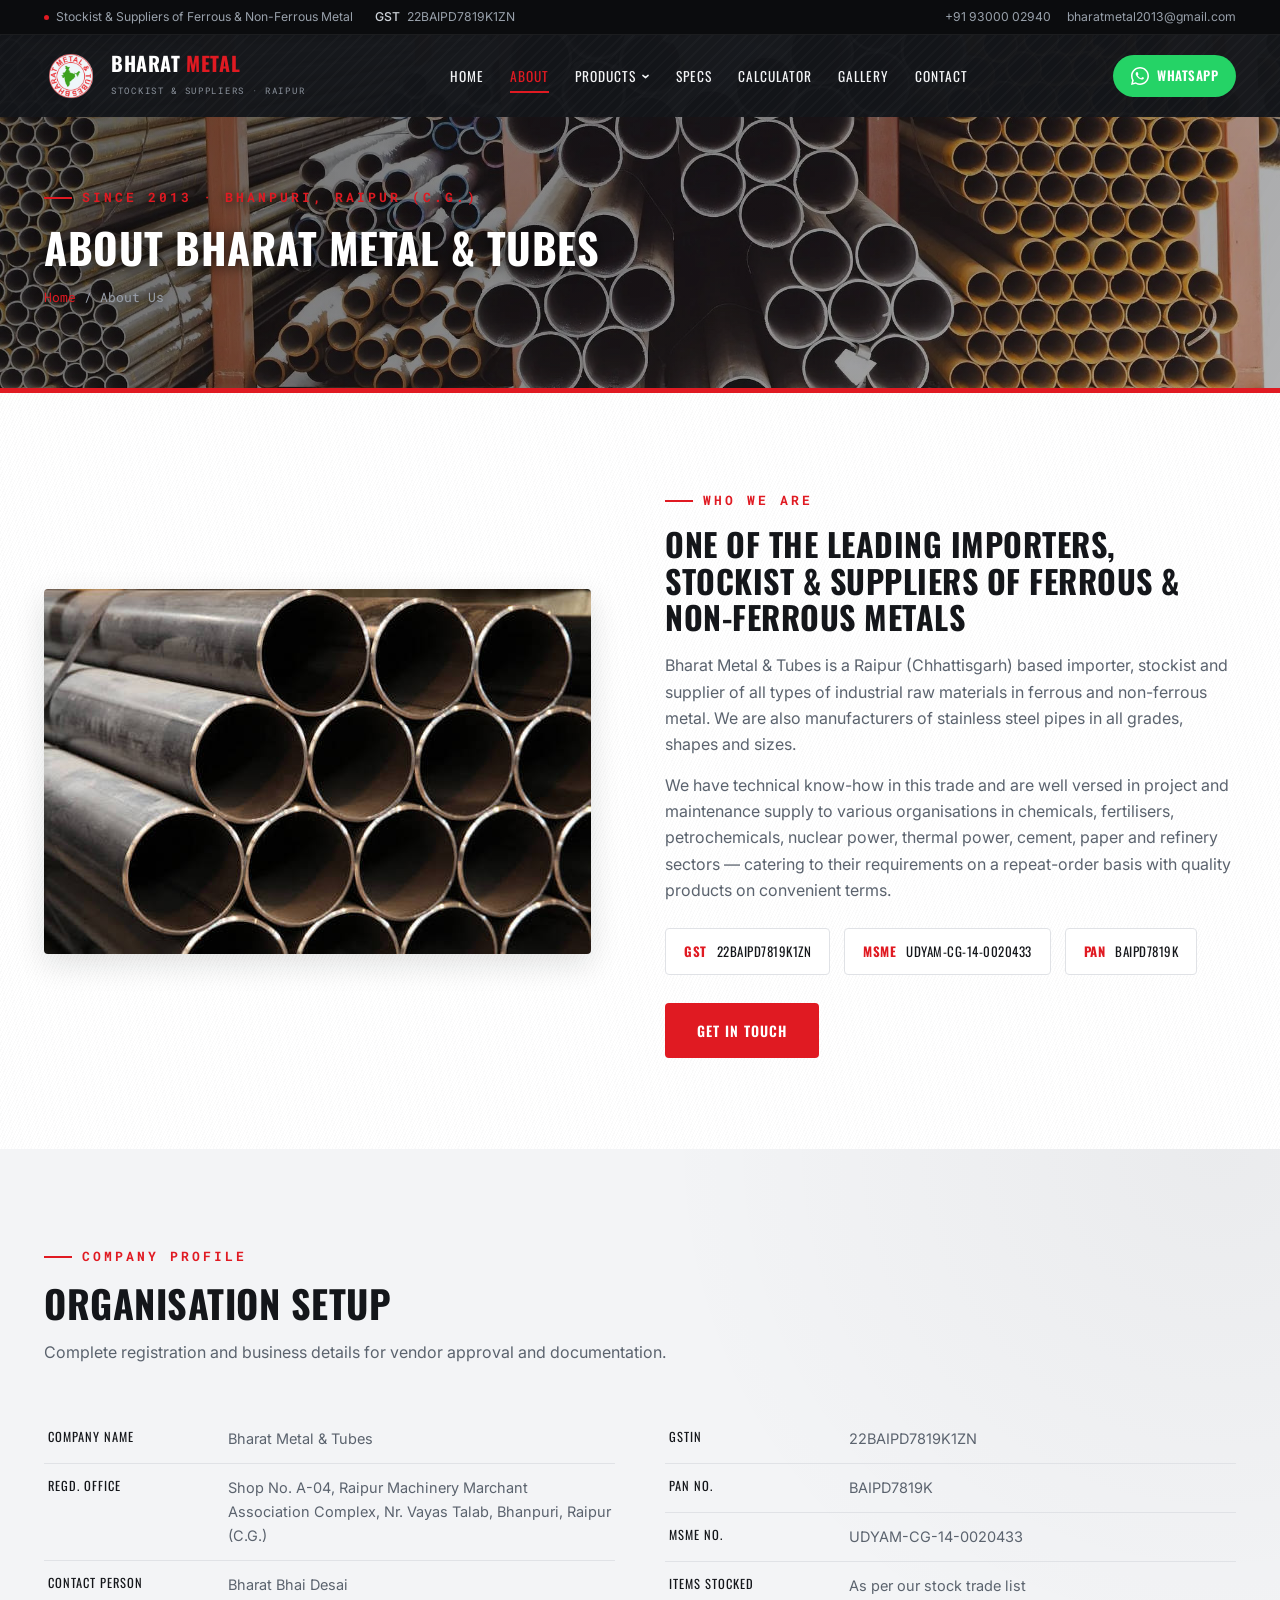
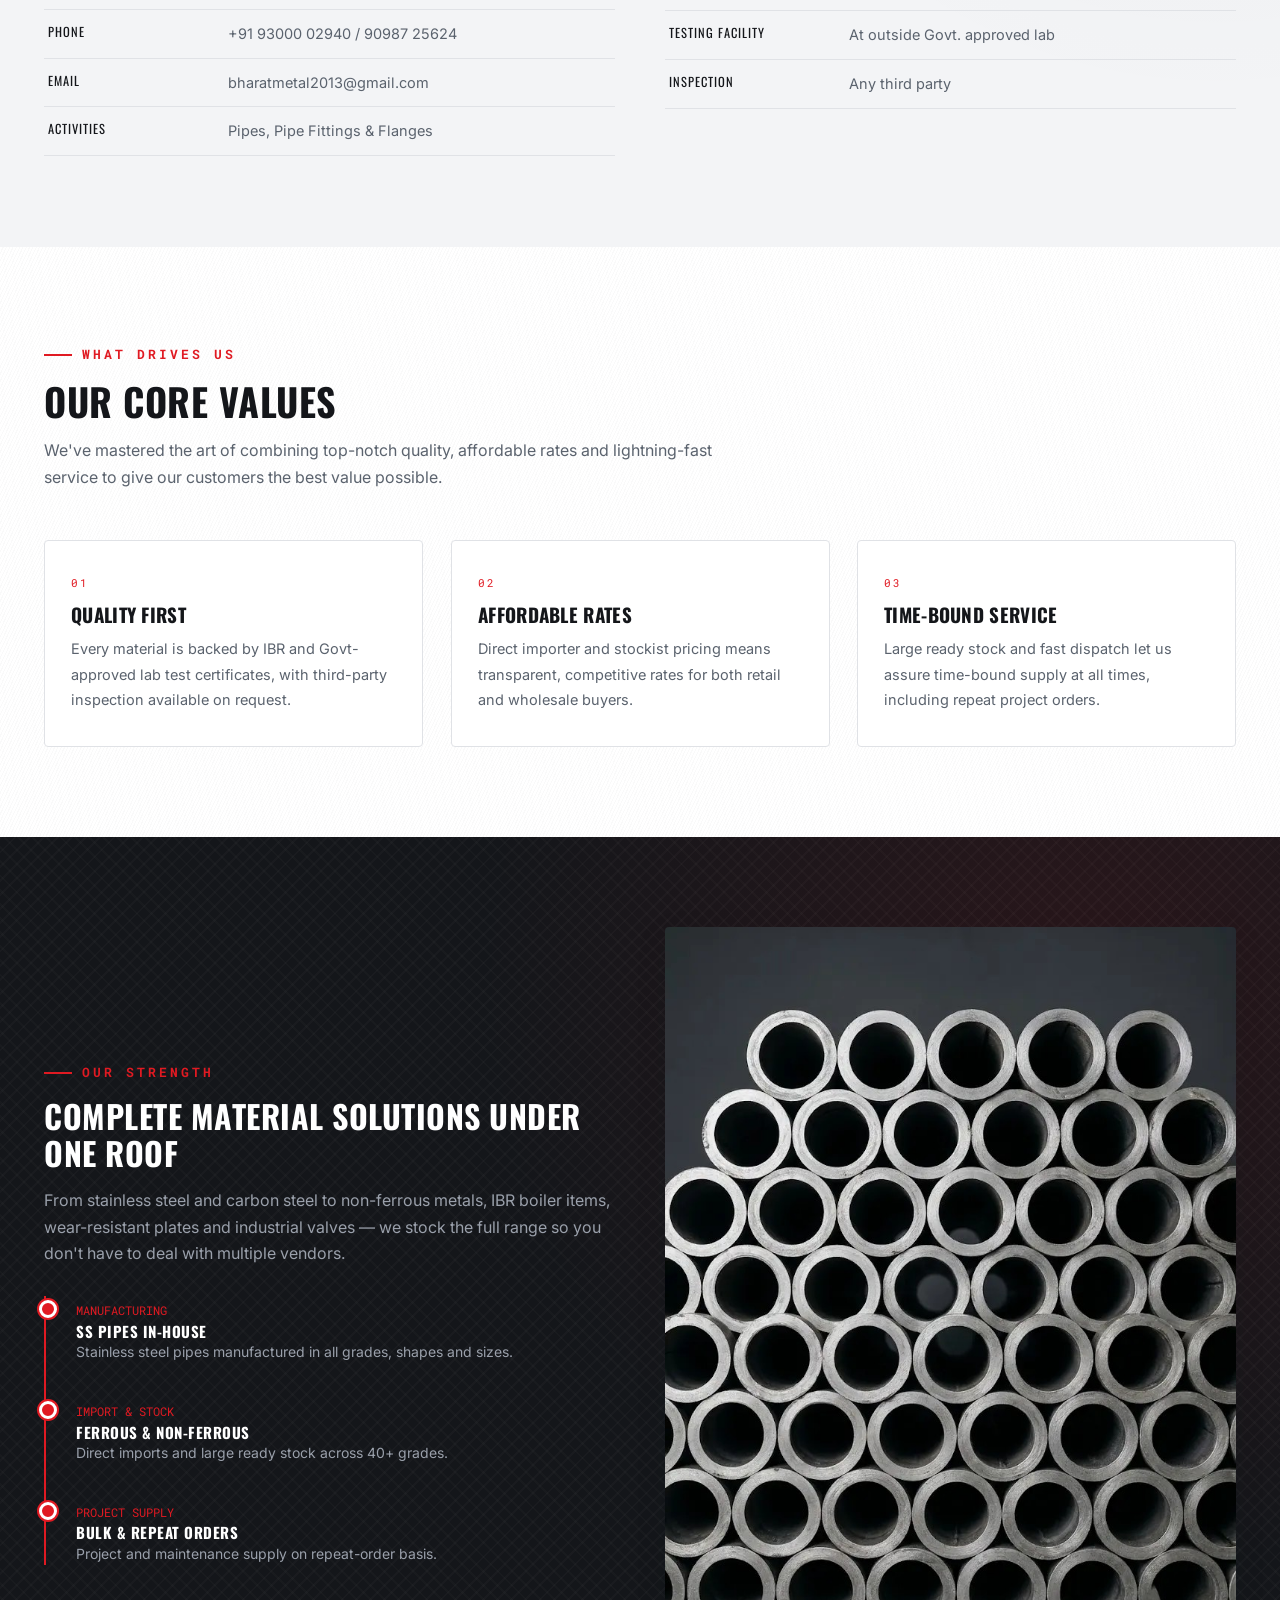
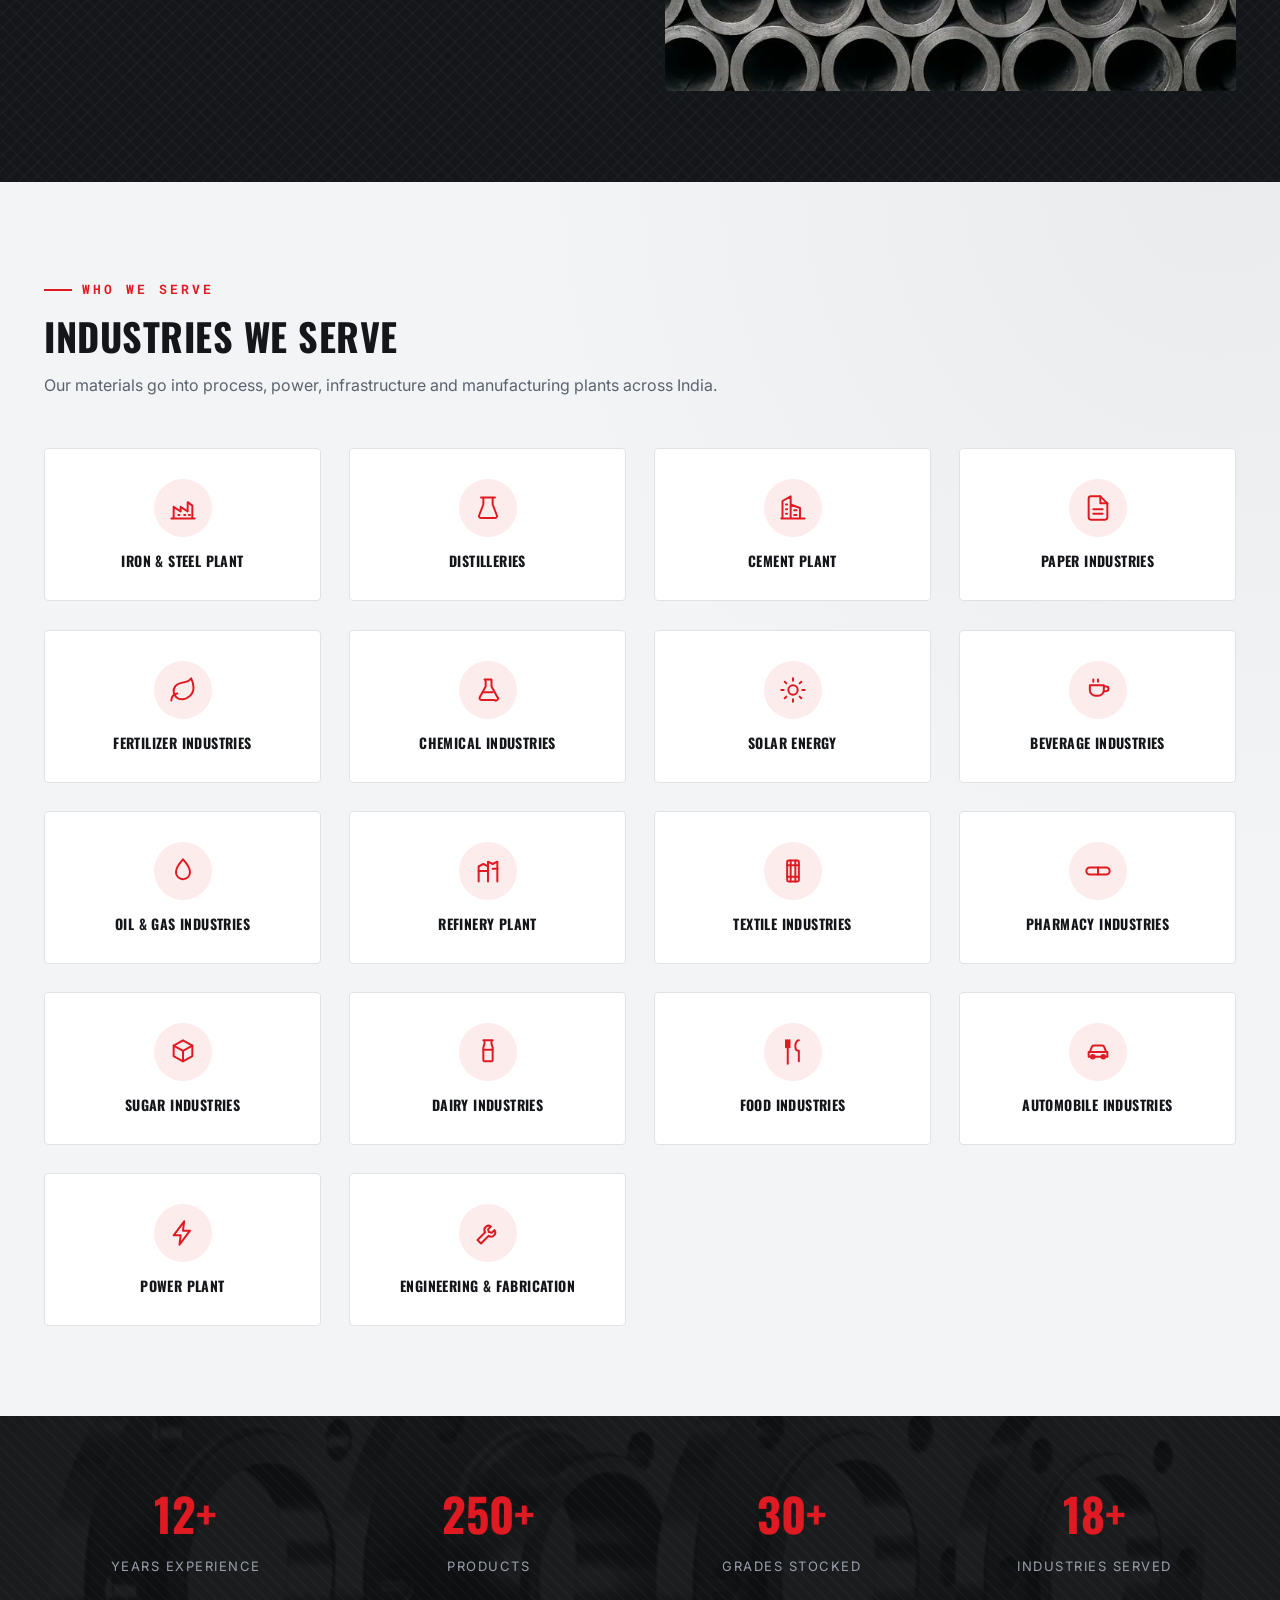
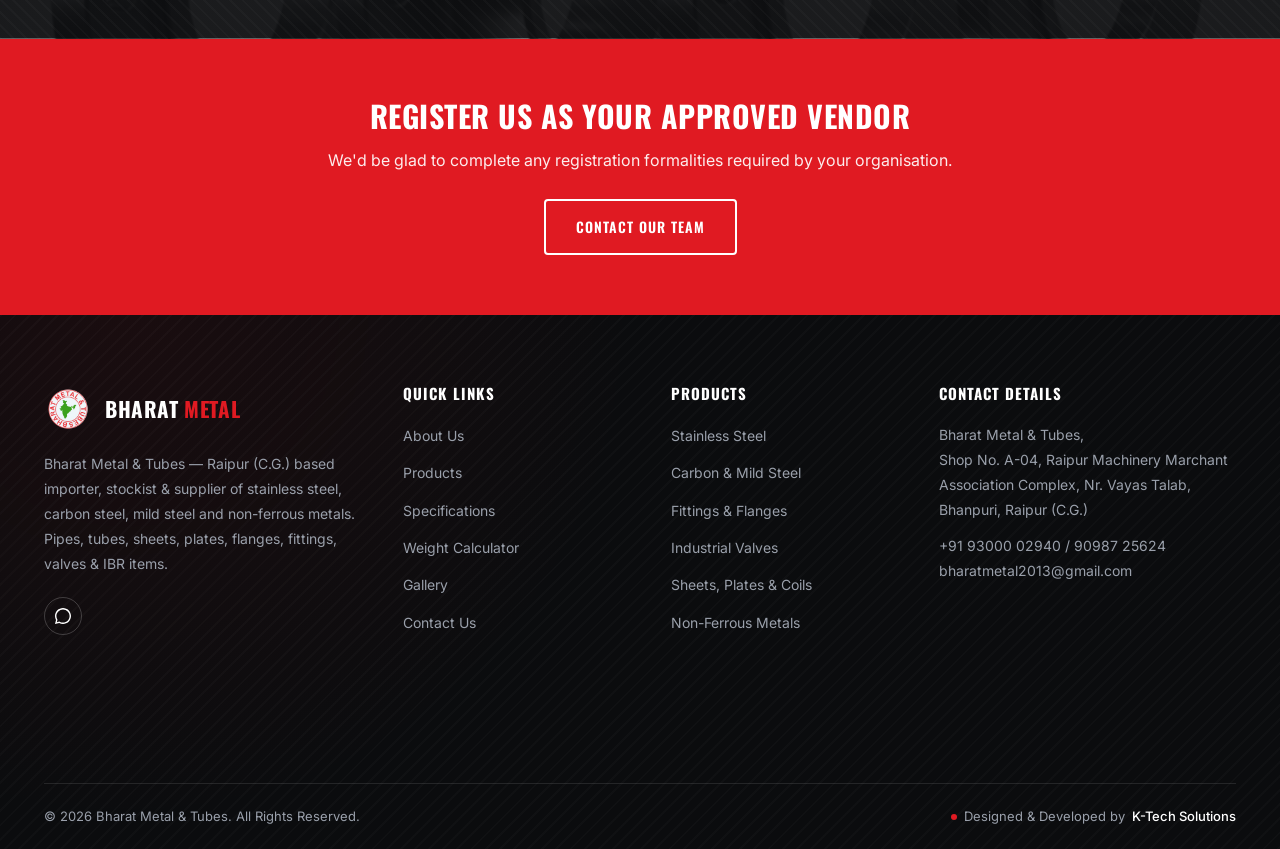
==== about.html @ 4e9e7c5d "Fix favicon so Google Search shows the logo instead of a globe Google only accepts a square favicon " ====
<!DOCTYPE html>
<html lang="en">
<head>
<meta charset="UTF-8">
<meta name="viewport" content="width=device-width, initial-scale=1.0">
<title>About Us | Bharat Metal &amp; Tubes — Raipur (C.G.)</title>
<meta name="description" content="About Bharat Metal & Tubes, Raipur (C.G.) — leading importers, stockist and suppliers of ferrous & non-ferrous metals. Company profile, organisation setup, GST, MSME details and industries we serve.">
<link rel="preconnect" href="https://fonts.googleapis.com">
<link rel="preconnect" href="https://fonts.gstatic.com" crossorigin>
<link href="https://fonts.googleapis.com/css2?family=Archivo:wght@600;700&family=Oswald:wght@400;500;600;700&family=Inter:wght@400;500;600;700&family=Roboto+Mono:wght@400;500;700&display=swap" rel="stylesheet">
<link rel="icon" href="/favicon.ico" sizes="any">
<link rel="icon" type="image/png" sizes="192x192" href="images/favicon-192.png">
<link rel="apple-touch-icon" href="images/apple-touch-icon.png">
<link rel="stylesheet" href="css/style.css?v=30">
</head>
<body>
  <div class="preloader" id="preloader">
    <div class="pl-mark">Bharat Metal</div>
    <div class="pl-tag">Stockist &amp; Suppliers &middot; Ferrous &amp; Non-Ferrous Metal</div>
    <div class="pl-line"><span id="plBar"></span></div>
  </div>
  <script>
  (function(){
    var pl = document.getElementById('preloader'); if(!pl) return;
    var root = document.documentElement;
    root.classList.add('pl-lock');
    var bar = document.getElementById('plBar'), t0 = Date.now(), done = false;
    var reduce = window.matchMedia('(prefers-reduced-motion: reduce)').matches;
    setTimeout(function(){ if(bar) bar.style.width = '55%'; }, 60);
    function finish(){
      if(done) return; done = true;
      if(bar) bar.style.width = '100%';
      setTimeout(function(){
        pl.classList.add('pl-hide');
        root.classList.remove('pl-lock');
        setTimeout(function(){ if(pl.parentNode) pl.parentNode.removeChild(pl); }, reduce ? 0 : 500);
      }, Math.max(0, 900 - (Date.now() - t0)));
    }
    window.addEventListener('load', finish);
    setTimeout(finish, 4000);
  })();
  </script>

  <nav class="navbar">
    <div class="topbar">
      <div class="topbar-inner">
        <div class="topbar-left">
          <span><i class="tb-dot"></i> Stockist &amp; Suppliers of Ferrous &amp; Non-Ferrous Metal</span>
          <span class="tb-hide"><b>GST</b> 22BAIPD7819K1ZN</span>
        </div>
        <div class="topbar-right">
          <a href="tel:+919300002940">+91 93000 02940</a>
          <a href="mailto:bharatmetal2013@gmail.com">bharatmetal2013@gmail.com</a>
        </div>
      </div>
    </div>
    <div class="nav-inner">
      <a href="index.html" class="logo">
        <div class="logo-mark"><img src="images/logo.png" alt="Bharat Metal &amp; Tubes logo"></div>
        <div>
          <span class="logo-text">Bharat <span>Metal</span></span>
          <span class="logo-sub">Stockist &amp; Suppliers &middot; Raipur</span>
        </div>
      </a>
      <div class="nav-links">
        <div class="nav-drawer-head">
          <span class="ndh-t">Menu<small>Bharat Metal &amp; Tubes</small></span>
          <button class="drawer-close" type="button" aria-label="Close menu">&times;</button>
        </div>
        <a href="index.html">Home</a>
        <a href="about.html" class="active">About</a>
        <div class="nav-item-dropdown">
          <a href="products.html">Products <svg class="nav-caret" viewBox="0 0 12 12" fill="none" stroke="currentColor" stroke-width="2" stroke-linecap="round" stroke-linejoin="round"><path d="M2.5 4.5l3.5 3 3.5-3"/></svg></a>
          <div class="nav-dropdown">
            <a href="ss-products.html">Stainless Steel</a>
            <a href="cs-ms-products.html">Carbon &amp; Mild Steel</a>
            <a href="fittings-flanges.html">Fittings &amp; Flanges</a>
            <a href="fittings-flanges.html#ibr">IBR &amp; Boiler Items</a>
            <a href="valves.html">Industrial Valves</a>
            <a href="sheets-plates.html">Sheets, Plates &amp; Coils</a>
            <a href="non-ferrous.html">Non-Ferrous Metals</a>
            <a href="other-products.html">Other Products</a>
          </div>
        </div>
        <a href="specifications.html">Specs</a>
        <a href="weight-calculator.html">Calculator</a>
        <a href="gallery.html">Gallery</a>
        <a href="contact.html">Contact</a>
        <div class="drawer-foot">
          <p>Talk to us</p>
          <a class="dcall" href="tel:+919300002940">Call +91 93000 02940</a>
        </div>
      </div>
      <div class="nav-cta">
        <a href="https://wa.me/919300002940" class="whatsapp-btn" target="_blank" rel="noopener">
          <span class="wa-icon"><svg viewBox="0 0 32 32" fill="currentColor" xmlns="http://www.w3.org/2000/svg"><path d="M16 0C7.16 0 0 7.16 0 16c0 2.82.74 5.46 2.03 7.76L0 32l8.46-2.2A15.9 15.9 0 0 0 16 32c8.84 0 16-7.16 16-16S24.84 0 16 0zm0 29.2c-2.46 0-4.78-.65-6.8-1.78l-.49-.28-5.04 1.3 1.34-4.9-.32-.5A13.18 13.18 0 0 1 2.8 16C2.8 8.71 8.71 2.8 16 2.8S29.2 8.71 29.2 16 23.29 29.2 16 29.2zm7.27-9.85c-.4-.2-2.36-1.16-2.72-1.3-.36-.13-.63-.2-.9.2-.27.4-1.03 1.3-1.27 1.56-.23.27-.46.3-.86.1-2.32-1.16-3.84-2.07-5.37-4.7-.4-.7.4-.65 1.15-2.16.13-.27.06-.5-.07-.7-.13-.2-.83-2-1.13-2.73-.3-.73-.6-.63-.83-.64-.21-.01-.46-.01-.7-.01-.24 0-.63.1-.96.46-.33.36-1.26 1.23-1.26 3 0 1.76 1.29 3.47 1.46 3.71.18.24 2.51 3.83 6.08 5.22 3.57 1.4 3.57.93 4.21.87.64-.06 2.36-.96 2.69-1.9.33-.93.33-1.73.23-1.9-.1-.16-.36-.26-.76-.46z"/></svg></span><span class="wa-text">WhatsApp</span>
        </a>
        <button class="menu-toggle" aria-label="Open menu" aria-expanded="false"><span></span><span></span><span></span></button>
      </div>
    </div>
  </nav>
  <div class="nav-overlay"></div>

  <header class="page-header">
    <div class="container reveal in">
      <span class="eyebrow">Since 2013 &middot; Bhanpuri, Raipur (C.G.)</span>
      <h1>About Bharat Metal &amp; Tubes</h1>
      <div class="breadcrumb"><a href="index.html">Home</a> / About Us</div>
    </div>
  </header>
  <div class="red-divider"></div>

  <section class="section">
    <div class="container">
      <div class="pd-grid" style="align-items:center;">
        <img class="reveal" src="images/shope2.jpg" alt="Bharat Metal & Tubes stockyard, Raipur">
        <div class="reveal">
          <span class="eyebrow">Who We Are</span>
          <h2 style="margin-top:14px;font-size:32px;">One of the Leading Importers, Stockist &amp; Suppliers of Ferrous &amp; Non-Ferrous Metals</h2>
          <p style="margin-top:16px;color:var(--steel);">Bharat Metal &amp; Tubes is a Raipur (Chhattisgarh) based importer, stockist and supplier of all types of industrial raw materials in ferrous and non-ferrous metal. We are also manufacturers of stainless steel pipes in all grades, shapes and sizes.</p>
          <p style="margin-top:14px;color:var(--steel);">We have technical know-how in this trade and are well versed in project and maintenance supply to various organisations in chemicals, fertilisers, petrochemicals, nuclear power, thermal power, cement, paper and refinery sectors — catering to their requirements on a repeat-order basis with quality products on convenient terms.</p>
          <div class="badge-row">
            <span class="trust-badge"><b>GST</b> 22BAIPD7819K1ZN</span>
            <span class="trust-badge"><b>MSME</b> UDYAM-CG-14-0020433</span>
            <span class="trust-badge"><b>PAN</b> BAIPD7819K</span>
          </div>
          <a href="contact.html" class="btn btn-orange" style="margin-top:28px;">Get In Touch</a>
        </div>
      </div>
    </div>
  </section>

  <!-- ORGANISATION SETUP -->
  <section class="section section-fog">
    <div class="container">
      <div class="section-head reveal">
        <span class="eyebrow">Company Profile</span>
        <h2>Organisation Setup</h2>
        <p>Complete registration and business details for vendor approval and documentation.</p>
      </div>
      <div class="pd-grid" style="align-items:start;">
        <div class="reveal">
          <table class="info-table">
            <tr><td>Company Name</td><td>Bharat Metal &amp; Tubes</td></tr>
            <tr><td>Regd. Office</td><td>Shop No. A-04, Raipur Machinery Marchant Association Complex, Nr. Vayas Talab, Bhanpuri, Raipur (C.G.)</td></tr>
            <tr><td>Contact Person</td><td>Bharat Bhai Desai</td></tr>
            <tr><td>Phone</td><td>+91 93000 02940 / 90987 25624</td></tr>
            <tr><td>Email</td><td>bharatmetal2013@gmail.com</td></tr>
            <tr><td>Activities</td><td>Pipes, Pipe Fittings &amp; Flanges</td></tr>
          </table>
        </div>
        <div class="reveal">
          <table class="info-table">
            <tr><td>GSTIN</td><td>22BAIPD7819K1ZN</td></tr>
            <tr><td>PAN No.</td><td>BAIPD7819K</td></tr>
            <tr><td>MSME No.</td><td>UDYAM-CG-14-0020433</td></tr>
            <tr><td>Items Stocked</td><td>As per our stock trade list</td></tr>
            <tr><td>Testing Facility</td><td>At outside Govt. approved lab</td></tr>
            <tr><td>Inspection</td><td>Any third party</td></tr>
          </table>
        </div>
      </div>
    </div>
  </section>

  <!-- VALUES -->
  <section class="section">
    <div class="container">
      <div class="section-head reveal">
        <span class="eyebrow">What Drives Us</span>
        <h2>Our Core Values</h2>
        <p>We've mastered the art of combining top-notch quality, affordable rates and lightning-fast service to give our customers the best value possible.</p>
      </div>
      <div class="grid grid-3">
        <div class="value-card reveal"><div class="vnum">01</div><h3 style="margin:12px 0 10px;">Quality First</h3><p style="color:var(--steel);font-size:14.5px;">Every material is backed by IBR and Govt-approved lab test certificates, with third-party inspection available on request.</p></div>
        <div class="value-card reveal"><div class="vnum">02</div><h3 style="margin:12px 0 10px;">Affordable Rates</h3><p style="color:var(--steel);font-size:14.5px;">Direct importer and stockist pricing means transparent, competitive rates for both retail and wholesale buyers.</p></div>
        <div class="value-card reveal"><div class="vnum">03</div><h3 style="margin:12px 0 10px;">Time-Bound Service</h3><p style="color:var(--steel);font-size:14.5px;">Large ready stock and fast dispatch let us assure time-bound supply at all times, including repeat project orders.</p></div>
      </div>
    </div>
  </section>

  <!-- CAPABILITIES -->
  <section class="section section-dark">
    <div class="container">
      <div class="pd-grid" style="align-items:center;">
        <div class="reveal">
          <span class="eyebrow">Our Strength</span>
          <h2 style="margin-top:14px;font-size:32px;color:var(--white);">Complete Material Solutions Under One Roof</h2>
          <p style="margin-top:16px;color:var(--steel-light);">From stainless steel and carbon steel to non-ferrous metals, IBR boiler items, wear-resistant plates and industrial valves — we stock the full range so you don't have to deal with multiple vendors.</p>
          <div class="timeline" style="margin-top:30px;">
            <div class="t-item"><span>MANUFACTURING</span><h4 style="color:var(--white);">SS Pipes In-House</h4><p style="color:var(--steel-light);font-size:14px;">Stainless steel pipes manufactured in all grades, shapes and sizes.</p></div>
            <div class="t-item"><span>IMPORT &amp; STOCK</span><h4 style="color:var(--white);">Ferrous &amp; Non-Ferrous</h4><p style="color:var(--steel-light);font-size:14px;">Direct imports and large ready stock across 40+ grades.</p></div>
            <div class="t-item"><span>PROJECT SUPPLY</span><h4 style="color:var(--white);">Bulk &amp; Repeat Orders</h4><p style="color:var(--steel-light);font-size:14px;">Project and maintenance supply on repeat-order basis.</p></div>
          </div>
        </div>
        <img class="reveal" src="images/Seamless Pipenew.jpg" alt="Seamless pipe stock">
      </div>
    </div>
  </section>

  <!-- INDUSTRIES -->
  <section class="section section-fog" id="industries">
    <div class="container">
      <div class="section-head reveal">
        <span class="eyebrow">Who We Serve</span>
        <h2>Industries We Serve</h2>
        <p>Our materials go into process, power, infrastructure and manufacturing plants across India.</p>
      </div>
      <div class="grid grid-4">
        <div class="industry-card reveal"><div class="ic"><svg viewBox="0 0 24 24" fill="none" stroke="currentColor" stroke-width="1.7" stroke-linecap="round" stroke-linejoin="round" aria-hidden="true"><path d="M2 21h20M4 21V11l6 4V11l6 4V7l4 3v11"/><path d="M8 18h1M13 18h1M17 18h1"/></svg></div><h4>Iron &amp; Steel Plant</h4></div>
        <div class="industry-card reveal"><div class="ic"><svg viewBox="0 0 24 24" fill="none" stroke="currentColor" stroke-width="1.7" stroke-linecap="round" stroke-linejoin="round" aria-hidden="true"><path d="M6 3h12M8 3v6l-3.5 9A1.6 1.6 0 0 0 6 20.5h12a1.6 1.6 0 0 0 1.5-2.5L16 9V3"/></svg></div><h4>Distilleries</h4></div>
        <div class="industry-card reveal"><div class="ic"><svg viewBox="0 0 24 24" fill="none" stroke="currentColor" stroke-width="1.7" stroke-linecap="round" stroke-linejoin="round" aria-hidden="true"><path d="M3 21V6l7-4v19M10 21V9l8 3v9M2 21h20M6 9h1M6 13h1M6 17h1M13 14h2M13 18h2"/></svg></div><h4>Cement Plant</h4></div>
        <div class="industry-card reveal"><div class="ic"><svg viewBox="0 0 24 24" fill="none" stroke="currentColor" stroke-width="1.7" stroke-linecap="round" stroke-linejoin="round" aria-hidden="true"><path d="M14 2H6a2 2 0 0 0-2 2v16a2 2 0 0 0 2 2h12a2 2 0 0 0 2-2V8z"/><path d="M14 2v6h6"/><path d="M8 13h8M8 17h8"/></svg></div><h4>Paper Industries</h4></div>
        <div class="industry-card reveal"><div class="ic"><svg viewBox="0 0 24 24" fill="none" stroke="currentColor" stroke-width="1.7" stroke-linecap="round" stroke-linejoin="round" aria-hidden="true"><path d="M11 20A7 7 0 0 1 9.8 6.1C15.5 5 17 4.5 19 2c1 2 2 4.2 2 8 0 5.5-4.8 10-10 10z"/><path d="M2 21c0-3 1.9-5.4 5.1-6"/></svg></div><h4>Fertilizer Industries</h4></div>
        <div class="industry-card reveal"><div class="ic"><svg viewBox="0 0 24 24" fill="none" stroke="currentColor" stroke-width="1.7" stroke-linecap="round" stroke-linejoin="round" aria-hidden="true"><path d="M9 3h6M10 3v6l-5 9a1.6 1.6 0 0 0 1.4 2.5h11.2A1.6 1.6 0 0 0 20 18l-5-9V3"/><path d="M8 14h8"/></svg></div><h4>Chemical Industries</h4></div>
        <div class="industry-card reveal"><div class="ic"><svg viewBox="0 0 24 24" fill="none" stroke="currentColor" stroke-width="1.7" stroke-linecap="round" stroke-linejoin="round" aria-hidden="true"><circle cx="12" cy="12" r="4"/><path d="M12 2v2M12 20v2M4.9 4.9l1.4 1.4M17.7 17.7l1.4 1.4M2 12h2M20 12h2M4.9 19.1l1.4-1.4M17.7 6.3l1.4-1.4"/></svg></div><h4>Solar Energy</h4></div>
        <div class="industry-card reveal"><div class="ic"><svg viewBox="0 0 24 24" fill="none" stroke="currentColor" stroke-width="1.7" stroke-linecap="round" stroke-linejoin="round" aria-hidden="true"><path d="M5 8h12v4a5 5 0 0 1-5 5H10a5 5 0 0 1-5-5z"/><path d="M17 9h2a2 2 0 0 1 0 4h-2"/><path d="M8 3v2M12 3v2"/></svg></div><h4>Beverage Industries</h4></div>
        <div class="industry-card reveal"><div class="ic"><svg viewBox="0 0 24 24" fill="none" stroke="currentColor" stroke-width="1.7" stroke-linecap="round" stroke-linejoin="round" aria-hidden="true"><path d="M12 2s6 6.5 6 11a6 6 0 0 1-12 0c0-4.5 6-11 6-11z"/></svg></div><h4>Oil &amp; Gas Industries</h4></div>
        <div class="industry-card reveal"><div class="ic"><svg viewBox="0 0 24 24" fill="none" stroke="currentColor" stroke-width="1.7" stroke-linecap="round" stroke-linejoin="round" aria-hidden="true"><path d="M4 21V8l4-2 4 2M12 21V4l4 2 4-2v17"/><path d="M4 12h8M16 10h4"/></svg></div><h4>Refinery Plant</h4></div>
        <div class="industry-card reveal"><div class="ic"><svg viewBox="0 0 24 24" fill="none" stroke="currentColor" stroke-width="1.7" stroke-linecap="round" stroke-linejoin="round" aria-hidden="true"><rect x="7" y="3" width="10" height="18" rx="1"/><path d="M7 7h10M7 17h10M10 3v18M14 3v18"/></svg></div><h4>Textile Industries</h4></div>
        <div class="industry-card reveal"><div class="ic"><svg viewBox="0 0 24 24" fill="none" stroke="currentColor" stroke-width="1.7" stroke-linecap="round" stroke-linejoin="round" aria-hidden="true"><rect x="2" y="9" width="20" height="6" rx="3"/><path d="M12 9v6"/></svg></div><h4>Pharmacy Industries</h4></div>
        <div class="industry-card reveal"><div class="ic"><svg viewBox="0 0 24 24" fill="none" stroke="currentColor" stroke-width="1.7" stroke-linecap="round" stroke-linejoin="round" aria-hidden="true"><path d="M12 2l8 4.5v9L12 20l-8-4.5v-9z"/><path d="M4 6.5l8 4.5 8-4.5M12 11v9"/></svg></div><h4>Sugar Industries</h4></div>
        <div class="industry-card reveal"><div class="ic"><svg viewBox="0 0 24 24" fill="none" stroke="currentColor" stroke-width="1.7" stroke-linecap="round" stroke-linejoin="round" aria-hidden="true"><path d="M8 2h8M9 2v3l-1 3v11a1 1 0 0 0 1 1h6a1 1 0 0 0 1-1V8l-1-3V2"/><path d="M8 10h8"/></svg></div><h4>Dairy Industries</h4></div>
        <div class="industry-card reveal"><div class="ic"><svg viewBox="0 0 24 24" fill="none" stroke="currentColor" stroke-width="1.7" stroke-linecap="round" stroke-linejoin="round" aria-hidden="true"><path d="M6 2v6M9 2v6M7.5 2v9M7.5 11v11"/><path d="M17 2c-1.7 0-3 2.2-3 5s1.3 4 3 4v9"/></svg></div><h4>Food Industries</h4></div>
        <div class="industry-card reveal"><div class="ic"><svg viewBox="0 0 24 24" fill="none" stroke="currentColor" stroke-width="1.7" stroke-linecap="round" stroke-linejoin="round" aria-hidden="true"><path d="M5 12l1.6-4.2A2 2 0 0 1 8.5 6.5h7a2 2 0 0 1 1.9 1.3L19 12"/><path d="M4 12h16v4H4z"/><circle cx="7.5" cy="16" r="1.5"/><circle cx="16.5" cy="16" r="1.5"/></svg></div><h4>Automobile Industries</h4></div>
        <div class="industry-card reveal"><div class="ic"><svg viewBox="0 0 24 24" fill="none" stroke="currentColor" stroke-width="1.7" stroke-linecap="round" stroke-linejoin="round" aria-hidden="true"><path d="M13 2L4 14h6l-1 8 9-12h-6z"/></svg></div><h4>Power Plant</h4></div>
        <div class="industry-card reveal"><div class="ic"><svg viewBox="0 0 24 24" fill="none" stroke="currentColor" stroke-width="1.7" stroke-linecap="round" stroke-linejoin="round" aria-hidden="true"><path d="M14.5 6.5a3.5 3.5 0 0 0-4.9 4.9L3 18l3 3 6.6-6.6a3.5 3.5 0 0 0 4.9-4.9l-2.3 2.3-2.5-.6-.6-2.5z"/></svg></div><h4>Engineering &amp; Fabrication</h4></div>
      </div>
    </div>
  </section>

  <!-- STATS -->
  <section class="stats-band">
    <div class="container">
      <div class="stats-grid">
        <div class="stat reveal"><b data-count="12" data-suffix="+">0</b><span>Years Experience</span></div>
        <div class="stat reveal"><b data-count="500" data-suffix="+">0</b><span>Products</span></div>
        <div class="stat reveal"><b data-count="40" data-suffix="+">0</b><span>Grades Stocked</span></div>
        <div class="stat reveal"><b data-count="18" data-suffix="+">0</b><span>Industries Served</span></div>
      </div>
    </div>
  </section>

  <section class="cta-banner">
    <div class="container">
      <h2>Register Us As Your Approved Vendor</h2>
      <p>We'd be glad to complete any registration formalities required by your organisation.</p>
      <a href="contact.html" class="btn btn-outline">Contact Our Team</a>
    </div>
  </section>

  <footer class="footer">
    <div class="container">
      <div class="footer-grid">
        <div>
          <a href="index.html" class="logo" style="margin-bottom:18px;display:inline-flex;">
            <div class="logo-mark"><img src="images/logo.png" alt="Bharat Metal &amp; Tubes logo"></div>
            <span class="logo-text">Bharat <span>Metal</span></span>
          </a>
          <p>Bharat Metal &amp; Tubes — Raipur (C.G.) based importer, stockist &amp; supplier of stainless steel, carbon steel, mild steel and non-ferrous metals. Pipes, tubes, sheets, plates, flanges, fittings, valves &amp; IBR items.</p>
          <div class="footer-social">
            <a href="https://wa.me/919300002940" aria-label="WhatsApp"><svg viewBox="0 0 32 32" fill="currentColor" width="16" height="16"><path d="M16 0C7.16 0 0 7.16 0 16c0 2.82.74 5.46 2.03 7.76L0 32l8.46-2.2A15.9 15.9 0 0 0 16 32c8.84 0 16-7.16 16-16S24.84 0 16 0zm0 29.2c-2.46 0-4.78-.65-6.8-1.78l-.49-.28-5.04 1.3 1.34-4.9-.32-.5A13.18 13.18 0 0 1 2.8 16C2.8 8.71 8.71 2.8 16 2.8S29.2 8.71 29.2 16 23.29 29.2 16 29.2z"/></svg></a>
          </div>
        </div>
        <div>
          <h4>Quick Links</h4>
          <ul>
            <li><a href="about.html">About Us</a></li>
            <li><a href="products.html">Products</a></li>
            <li><a href="specifications.html">Specifications</a></li>
            <li><a href="weight-calculator.html">Weight Calculator</a></li>
            <li><a href="gallery.html">Gallery</a></li>
            <li><a href="contact.html">Contact Us</a></li>
          </ul>
        </div>
        <div>
          <h4>Products</h4>
          <ul>
            <li><a href="ss-products.html">Stainless Steel</a></li>
            <li><a href="cs-ms-products.html">Carbon &amp; Mild Steel</a></li>
            <li><a href="fittings-flanges.html">Fittings &amp; Flanges</a></li>
            <li><a href="valves.html">Industrial Valves</a></li>
            <li><a href="sheets-plates.html">Sheets, Plates &amp; Coils</a></li>
            <li><a href="non-ferrous.html">Non-Ferrous Metals</a></li>
          </ul>
        </div>
        <div>
          <h4>Contact Details</h4>
          <p>Bharat Metal &amp; Tubes,<br>Shop No. A-04, Raipur Machinery Marchant Association Complex, Nr. Vayas Talab, Bhanpuri, Raipur (C.G.)</p>
          <p style="margin-top:10px;">+91 93000 02940 / 90987 25624<br>bharatmetal2013@gmail.com</p>
          <iframe class="map-frame" src="https://www.google.com/maps?q=Bhanpuri%2C+Raipur%2C+Chhattisgarh%2C+India&amp;output=embed" height="150" loading="lazy" referrerpolicy="no-referrer-when-downgrade" allowfullscreen title="Bharat Metal &amp; Tubes location, Bhanpuri, Raipur"></iframe>
        </div>
      </div>
      <div class="footer-bottom">
        <span>&copy; 2026 Bharat Metal &amp; Tubes. All Rights Reserved.</span>
        <span class="credit"><i class="kt-spark"></i>Designed &amp; Developed by <a href="karan.html" target="_blank" rel="noopener">K-Tech Solutions</a></span>
      </div>
    </div>
  </footer>
  <div class="send-modal" id="sendModal" role="dialog" aria-modal="true" aria-labelledby="sendTitle">
    <div class="send-box">
      <div class="send-head">
        <button class="send-close" type="button" aria-label="Close">&times;</button>
        <h3 id="sendTitle">Almost done</h3>
        <p>Your enquiry is ready and already written out. Just pick how you'd like to send it.</p>
      </div>
      <div class="send-opts">
        <button class="send-opt" type="button" data-send="whatsapp">
          <span class="so-ic so-wa"><svg viewBox="0 0 32 32" fill="currentColor"><path d="M16 0C7.16 0 0 7.16 0 16c0 2.82.74 5.46 2.03 7.76L0 32l8.46-2.2A15.9 15.9 0 0 0 16 32c8.84 0 16-7.16 16-16S24.84 0 16 0zm0 29.2c-2.46 0-4.78-.65-6.8-1.78l-.49-.28-5.04 1.3 1.34-4.9-.32-.5A13.18 13.18 0 0 1 2.8 16C2.8 8.71 8.71 2.8 16 2.8S29.2 8.71 29.2 16 23.29 29.2 16 29.2z"/></svg></span>
          <span class="so-tx"><b>Send on WhatsApp</b><small>Fastest reply &middot; opens ready to send</small></span>
        </button>
        <button class="send-opt" type="button" data-send="gmail">
          <span class="so-ic so-mail"><svg viewBox="0 0 24 24" fill="none" stroke="currentColor" stroke-width="2" stroke-linecap="round" stroke-linejoin="round"><path d="M4 4h16c1.1 0 2 .9 2 2v12c0 1.1-.9 2-2 2H4c-1.1 0-2-.9-2-2V6c0-1.1.9-2 2-2z"/><polyline points="22,6 12,13 2,6"/></svg></span>
          <span class="so-tx"><b>Send via Gmail</b><small>Opens in your browser &middot; no mail app needed</small></span>
        </button>
        <button class="send-opt" type="button" data-send="email">
          <span class="so-ic so-app"><svg viewBox="0 0 24 24" fill="none" stroke="currentColor" stroke-width="2" stroke-linecap="round" stroke-linejoin="round"><rect x="2" y="4" width="20" height="16" rx="2"/><path d="M2 8l10 6 10-6"/></svg></span>
          <span class="so-tx"><b>Open in my email app</b><small>Outlook, Mail or your default app</small></span>
        </button>
        <button class="send-opt" type="button" data-send="copy">
          <span class="so-ic so-copy"><svg viewBox="0 0 24 24" fill="none" stroke="currentColor" stroke-width="2" stroke-linecap="round" stroke-linejoin="round"><rect x="9" y="9" width="13" height="13" rx="2"/><path d="M5 15H4a2 2 0 0 1-2-2V4a2 2 0 0 1 2-2h9a2 2 0 0 1 2 2v1"/></svg></span>
          <span class="so-tx"><b>Copy the details</b><small>Paste it wherever you like</small></span>
        </button>
      </div>
      <p class="send-note">Nothing is sent automatically &mdash; you always press send yourself.<br>We usually reply within a few working hours.</p>
    </div>
  </div>
  <script src="js/script.js?v=11"></script>
</body>
</html>
---- css/style.css ----
/* ===========================================================
   BHARAT METAL & TUBES — Industrial Metal Supplier Website
   Palette: Brand Red #E01A22 | Charcoal #14161A | Steel Grey | Fog | White
   Display: Oswald | Body: Inter | Data: Roboto Mono
   NOTE: internal var names --navy/--orange kept for structure;
         their VALUES are charcoal + brand-red for this theme.
=========================================================== */

:root{
  --navy:#14161A;        /* charcoal (dark surfaces / headings) */
  --navy-deep:#0B0C0E;   /* near-black */
  --steel:#5B636E;       /* body grey */
  --steel-light:#9AA0AB;
  --fog:#F3F4F6;
  --fog-dark:#E0E2E6;
  --white:#FFFFFF;
  --orange:#E01A22;      /* BRAND RED (primary accent) */
  --orange-dark:#B3141B;
  --text:#171A1F;
  --radius:4px;
  --shadow:0 10px 30px rgba(20,22,26,0.12);
  --shadow-lg:0 20px 50px rgba(20,22,26,0.22);
  --container:1240px;
}

*{margin:0;padding:0;box-sizing:border-box;}
html{scroll-behavior:smooth;overflow-x:hidden;}
[id]{scroll-margin-top:130px;}
body{
  font-family:'Inter',sans-serif;
  color:var(--text);
  background:var(--white);
  line-height:1.65;
  overflow-x:hidden;
}
img{max-width:100%;display:block;}
a{text-decoration:none;color:inherit;}
ul{list-style:none;}
.container{max-width:var(--container);margin:0 auto;padding:0 24px;}

/* ============ PRELOADER — Polished Metal Wordmark ============ */
.preloader{
  position:fixed;inset:0;z-index:4000;background:#0f1417;
  display:flex;flex-direction:column;align-items:center;justify-content:center;
  opacity:1;transition:opacity .5s ease;
}
.preloader.pl-hide{opacity:0;}
html.pl-lock,html.pl-lock body{overflow:hidden;}

.pl-mark{
  font-family:'Archivo','Oswald',sans-serif;font-weight:700;
  font-size:clamp(26px,6.2vw,58px);letter-spacing:0.16em;text-transform:uppercase;
  color:#39434b;white-space:nowrap;line-height:1;
  background-image:linear-gradient(100deg,
     #39434b 0%,#39434b 38%,#ffffff 50%,#eaf0f4 55%,#39434b 66%,#39434b 100%);
  background-size:250% 100%;background-position:100% 0;
  -webkit-background-clip:text;background-clip:text;
  -webkit-text-fill-color:transparent;
  animation:pl-shimmer 2.2s linear infinite;
}
@keyframes pl-shimmer{from{background-position:100% 0;}to{background-position:-150% 0;}}

.pl-tag{
  margin-top:18px;font-family:'Inter',sans-serif;font-size:11px;font-weight:500;
  letter-spacing:0.3em;text-transform:uppercase;color:#5d6a73;text-align:center;padding:0 20px;
}
.pl-line{position:absolute;left:0;bottom:0;width:100%;height:2px;background:rgba(255,255,255,0.07);}
.pl-line span{display:block;height:100%;width:0;background:#e2231a;transition:width .45s ease;}

@media (prefers-reduced-motion: reduce){
  .pl-mark{animation:none;background-image:none;-webkit-text-fill-color:#8b959d;color:#8b959d;}
  .preloader{transition:none;}
}

/* ============ METALLIC 3D LOGO TEXT ============ */
.metal-text{
  background:linear-gradient(115deg,#7d8995 0%,#ffffff 22%,#c9d2da 40%,#5e6975 55%,#ffffff 75%,#7d8995 100%);
  background-size:220% auto;-webkit-background-clip:text;background-clip:text;color:transparent;
  text-shadow:0 1px 0 rgba(255,255,255,.35),0 2px 3px rgba(0,0,0,.55);
  animation:metal-shine 5s linear infinite;font-weight:600;
}
@keyframes metal-shine{0%{background-position:0% center;}100%{background-position:220% center;}}

.reveal{transition-delay:var(--stagger-delay,0ms);}

h1,h2,h3,h4{font-family:'Oswald',sans-serif;text-transform:uppercase;letter-spacing:0.5px;color:var(--navy);line-height:1.15;}
.eyebrow{
  font-family:'Roboto Mono',monospace;font-size:13px;letter-spacing:3px;text-transform:uppercase;
  color:var(--orange);font-weight:700;display:inline-flex;align-items:center;gap:10px;
}
.eyebrow::before{content:"";width:28px;height:2px;background:var(--orange);display:inline-block;}

.section{padding:90px 0;}
.section-tight{padding:60px 0;}
.section-dark{background:var(--navy);color:var(--fog);}
.section-dark h2,.section-dark h3{color:var(--white);}
.section-fog{background:var(--fog);}

.section-head{max-width:680px;margin-bottom:50px;}
.section-head h2{font-size:38px;margin-top:14px;}
.section-head p{color:var(--steel);margin-top:14px;font-size:16px;}
.section-dark .section-head p{color:var(--steel-light);}
.center{text-align:center;margin-left:auto;margin-right:auto;}

/* divider - rolled steel stripe */
.steel-divider{height:14px;width:100%;background:repeating-linear-gradient(135deg,var(--steel) 0 6px,var(--navy-deep) 6px 12px);opacity:0.9;}
.red-divider{height:5px;width:100%;background:var(--orange);}

/* ============ BUTTONS ============ */
.btn{
  display:inline-flex;align-items:center;gap:10px;font-family:'Oswald',sans-serif;
  text-transform:uppercase;letter-spacing:1px;font-size:14px;font-weight:600;
  padding:14px 30px;border-radius:var(--radius);border:2px solid transparent;cursor:pointer;transition:all .25s ease;
}
.btn-orange{background:var(--orange);color:var(--white);}
.btn-orange:hover{background:var(--orange-dark);transform:translateY(-2px);box-shadow:var(--shadow);}
.btn-outline{border-color:var(--white);color:var(--white);}
.btn-outline:hover{background:var(--white);color:var(--navy);transform:translateY(-2px);}
.btn-navy{background:var(--navy);color:var(--white);}
.btn-navy:hover{background:var(--navy-deep);transform:translateY(-2px);}
.btn-block{width:100%;justify-content:center;}

/* ============ PREMIUM TEXTURES ============ */
body{background-image:repeating-linear-gradient(115deg,rgba(20,22,26,0.022) 0px,rgba(20,22,26,0.022) 1px,transparent 1px,transparent 3px);}
.section-dark{
  position:relative;background-color:var(--navy);
  background-image:
    radial-gradient(circle at 85% 15%,rgba(224,26,34,0.10),transparent 45%),
    repeating-linear-gradient(135deg,rgba(255,255,255,0.025) 0 2px,transparent 2px 10px),
    repeating-linear-gradient(45deg,rgba(255,255,255,0.018) 0 2px,transparent 2px 10px);
}
.stats-band{position:relative;}
.stats-band::before{content:"";position:absolute;inset:0;background-image:repeating-linear-gradient(45deg,rgba(255,255,255,0.025) 0 2px,transparent 2px 9px);pointer-events:none;}

/* --- ambient glow / cursor spotlight (Industries section) ---
   mobile: always-on slow drift via background-position keyframes.
   desktop: JS pauses the drift and drives the position from the cursor. */
.glow-section{position:relative;overflow:hidden;isolation:isolate;}
.glow-section::before{
  content:"";position:absolute;inset:-20%;z-index:0;pointer-events:none;
  background:radial-gradient(circle 420px at center,rgba(224,26,34,0.28),transparent 70%);
  background-repeat:no-repeat;
  animation:glowDrift 12s ease-in-out infinite;
}
@keyframes glowDrift{
  0%,100%{background-position:15% 20%;}
  50%{background-position:85% 65%;}
}
.glow-section.glow-manual::before{
  animation-play-state:paused;
  background-position:var(--gx,50%) var(--gy,50%);
}
.glow-section > .container{position:relative;z-index:1;}
.card{position:relative;}
.card::after{content:"";position:absolute;top:0;right:0;width:26px;height:26px;background:linear-gradient(135deg,transparent 50%,rgba(224,26,34,0.18) 50%);opacity:0;transition:opacity .3s ease;}
.card:hover::after{opacity:1;}
.section-fog{background-color:var(--fog);background-image:radial-gradient(circle at 95% 0%,rgba(20,22,26,0.04),transparent 40%);}

/* ============ NAVBAR ============ */
.navbar{
  position:fixed;top:0;left:0;right:0;z-index:1000;
  background-color:rgba(20,22,26,0.97);
  background-image:repeating-linear-gradient(135deg,rgba(255,255,255,0.02) 0 2px,transparent 2px 8px);
  transition:padding .25s ease,background-color .3s ease,backdrop-filter .3s ease;
}
.navbar.scrolled{
  background-color:rgba(20,22,26,0.55);
  backdrop-filter:blur(16px);-webkit-backdrop-filter:blur(16px);
}
.nav-inner{display:flex;align-items:center;justify-content:space-between;padding:14px 24px;max-width:var(--container);margin:0 auto;}
.logo{display:flex;align-items:center;gap:13px;}
.logo-mark{
  width:52px;height:52px;border-radius:50%;flex:none;
  display:flex;align-items:center;justify-content:center;
  background:var(--white);border:2.5px solid var(--orange);
  box-shadow:0 4px 14px rgba(0,0,0,0.35);
}
.logo-mark svg{width:30px;height:30px;color:var(--orange);}
.logo-text{font-family:'Oswald',sans-serif;font-weight:700;color:var(--white);font-size:21px;letter-spacing:0.5px;text-transform:uppercase;line-height:1;}
.logo-text span{color:var(--orange);}
.logo-sub{display:block;font-family:'Roboto Mono',monospace;font-size:9.5px;letter-spacing:1.5px;color:var(--steel-light);text-transform:uppercase;margin-top:4px;}
.footer .logo-mark{width:46px;height:46px;}
.footer .logo-mark svg{width:26px;height:26px;}

.nav-links{display:flex;align-items:center;gap:26px;}
.nav-links a{font-family:'Oswald',sans-serif;font-size:13.5px;letter-spacing:1px;text-transform:uppercase;color:var(--fog);position:relative;padding:6px 0;}
.nav-links a::after{content:"";position:absolute;bottom:0;left:0;width:0;height:2px;background:var(--orange);transition:width .25s ease;}
.nav-links a:hover::after,.nav-links a.active::after{width:100%;}
.nav-links a.active{color:var(--orange);}

/* --- Products hover dropdown (desktop/mouse only) --- */
.nav-item-dropdown{position:relative;}
.nav-item-dropdown > a{display:inline-flex;align-items:center;gap:5px;}
.nav-caret{width:9px;height:9px;flex:none;transition:transform .25s ease;}
.nav-dropdown{
  position:absolute;top:100%;left:50%;z-index:1001;
  transform:translateX(-50%) translateY(8px);
  min-width:230px;padding:8px;margin-top:14px;
  background:rgba(20,22,26,0.97);backdrop-filter:blur(16px);-webkit-backdrop-filter:blur(16px);
  border:1px solid rgba(255,255,255,0.1);border-radius:10px;
  box-shadow:0 24px 50px rgba(0,0,0,0.45);
  opacity:0;visibility:hidden;pointer-events:none;
  transition:opacity .2s ease,transform .2s ease,visibility .2s;
}
.nav-dropdown a{
  display:block;padding:10px 14px;border-radius:6px;
  font-family:'Oswald',sans-serif;font-size:12.5px;letter-spacing:.6px;
  text-transform:none;color:var(--fog);white-space:nowrap;
}
.nav-dropdown a::after{display:none;}
.nav-dropdown a:hover{background:rgba(224,26,34,0.16);color:var(--orange);}
@media (hover:hover) and (pointer:fine){
  .nav-item-dropdown:hover .nav-dropdown{
    opacity:1;visibility:visible;pointer-events:auto;transform:translateX(-50%) translateY(0);
  }
  .nav-item-dropdown:hover .nav-caret{transform:rotate(180deg);}
}

.nav-cta{display:flex;align-items:center;gap:14px;}
.whatsapp-btn{display:flex;align-items:center;gap:8px;background:#25D366;color:var(--white);padding:10px 18px;border-radius:30px;font-family:'Oswald',sans-serif;font-size:13px;letter-spacing:0.5px;text-transform:uppercase;font-weight:600;}
.whatsapp-btn:hover{background:#1ebc59;}
.wa-icon{display:flex;width:18px;height:18px;flex:none;}
.wa-icon svg{width:100%;height:100%;display:block;}

.menu-toggle{display:none;flex-direction:column;gap:5px;cursor:pointer;background:none;border:none;padding:10px;margin:-10px;}
.menu-toggle span{width:26px;height:2px;background:var(--white);display:block;transition:transform .25s ease,opacity .25s ease;}
.menu-toggle.active span:nth-child(1){transform:translateY(7px) rotate(45deg);}
.menu-toggle.active span:nth-child(2){opacity:0;}
.menu-toggle.active span:nth-child(3){transform:translateY(-7px) rotate(-45deg);}

.nav-overlay{position:fixed;inset:0;z-index:999;background:rgba(11,12,14,0.55);opacity:0;visibility:hidden;transition:opacity .3s ease,visibility .3s ease;}
.nav-overlay.show{opacity:1;visibility:visible;}
body.nav-lock{overflow:hidden;}

/* ============ HERO / PAGE HEADER ============ */
.hero{
  position:relative;min-height:92vh;min-height:92dvh;display:flex;align-items:center;
  padding-top:110px;
  background-color:var(--navy);
  background-image:
    radial-gradient(circle at 85% 15%,rgba(224,26,34,0.10),transparent 45%),
    repeating-linear-gradient(135deg,rgba(255,255,255,0.025) 0 2px,transparent 2px 10px),
    repeating-linear-gradient(45deg,rgba(255,255,255,0.018) 0 2px,transparent 2px 10px);
}
.hero-grid{display:grid;grid-template-columns:1.05fr 0.95fr;gap:56px;align-items:center;}
.hero-visual{
  position:relative;border-radius:16px;overflow:hidden;aspect-ratio:4/5;
  box-shadow:0 30px 70px rgba(0,0,0,0.45);border:1px solid rgba(255,255,255,0.08);
}
.hero-slides{position:absolute;inset:-12%;z-index:0;}
.hero-slide{
  position:absolute;inset:0;
  background-size:cover;background-position:center;background-repeat:no-repeat;
  opacity:0;will-change:opacity;
  animation:heroKenBurns 6s infinite;
}
.hero-slide:nth-child(1){animation-delay:0s;}
.hero-slide:nth-child(2){animation-delay:1.5s;}
.hero-slide:nth-child(3){animation-delay:3s;}
.hero-slide:nth-child(4){animation-delay:4.5s;}
@keyframes heroKenBurns{
  0%  {opacity:0;}
  6%  {opacity:1;}
  25% {opacity:1;}
  31% {opacity:0;}
  100%{opacity:0;}
}
.hero-visual::after{
  content:"";position:absolute;inset:0;z-index:1;pointer-events:none;
  background:linear-gradient(180deg,rgba(0,0,0,0) 55%,rgba(0,0,0,0.35) 100%);
}
.hero-content{position:relative;z-index:2;max-width:640px;}
.hero-content .eyebrow{color:var(--orange);margin-bottom:18px;}
.hero h1{color:var(--white);font-size:50px;line-height:1.12;margin-bottom:22px;}
.hero h1 span{color:var(--orange);}
.hero p{color:var(--fog);font-size:17px;max-width:560px;margin-bottom:34px;}
.hero-btns{display:flex;gap:16px;flex-wrap:wrap;}

/* floating glass stats bar — bridges the hero/about seam */
.floating-stats{position:relative;z-index:5;margin-top:-64px;}
.hero-stats{
  display:flex;flex-wrap:wrap;
  background:rgba(255,255,255,0.08);
  backdrop-filter:blur(20px);-webkit-backdrop-filter:blur(20px);
  border:1px solid rgba(255,255,255,0.16);
  border-radius:10px;padding:26px 8px;
  box-shadow:0 24px 60px rgba(0,0,0,0.4);
}
.hero-stats div{flex:1;min-width:120px;padding:0 26px;border-right:1px solid rgba(255,255,255,.12);}
.hero-stats div:last-child{border-right:none;}
.hero-stats div b{display:block;font-family:'Oswald',sans-serif;font-size:30px;color:var(--orange);}
.hero-stats div span{font-size:12px;letter-spacing:1px;text-transform:uppercase;color:var(--steel-light);}

/* staggered entrance for the hero text/CTA/stats */
@keyframes heroFadeUp{from{opacity:0;transform:translateY(24px);}to{opacity:1;transform:translateY(0);}}
.hero-content > .eyebrow{opacity:0;animation:heroFadeUp .8s ease forwards;animation-delay:.1s;}
.hero-content > h1{opacity:0;animation:heroFadeUp .8s ease forwards;animation-delay:.25s;}
.hero-content > p{opacity:0;animation:heroFadeUp .8s ease forwards;animation-delay:.4s;}
.hero-content > .hero-btns{opacity:0;animation:heroFadeUp .8s ease forwards;animation-delay:.55s;}

/* small glass caption pill on the hero photo panel */
.hero-caption{
  position:absolute;left:16px;bottom:16px;z-index:2;
  background:rgba(11,12,14,0.5);backdrop-filter:blur(10px);-webkit-backdrop-filter:blur(10px);
  border:1px solid rgba(255,255,255,0.18);border-radius:30px;
  padding:8px 16px;font-family:'Roboto Mono',monospace;font-size:11px;letter-spacing:0.6px;
  color:var(--fog);
}

@media (prefers-reduced-motion: reduce){
  .hero-slide{animation:none !important;opacity:0;}
  .hero-slide:first-child{opacity:1;}
  .hero-content > *{animation:none !important;opacity:1;transform:none;}
  .reveal{transition:opacity .4s ease;transform:none;}
  .reveal.in{transform:none;}
  .tilt-card{transition:none !important;transform:none !important;}
  .glow-section::before{animation:none !important;}
}

.page-header{
  position:relative;padding:180px 0 80px;
  background:linear-gradient(120deg,rgba(11,12,14,0.62),rgba(20,22,26,0.32)),url('../images/Hero Stockyardnew.jpg') center/cover no-repeat;
  color:var(--white);
}
.page-header .eyebrow{margin-bottom:14px;text-shadow:0 2px 10px rgba(0,0,0,0.7);}
.page-header h1{color:var(--white);font-size:42px;text-shadow:0 2px 14px rgba(0,0,0,0.7);}
.breadcrumb{margin-top:16px;font-family:'Roboto Mono',monospace;font-size:13px;color:var(--steel-light);text-shadow:0 1px 8px rgba(0,0,0,0.7);}
.breadcrumb a{color:var(--orange);}

/* ============ CARDS ============ */
.grid{display:grid;gap:28px;perspective:1000px;}
.grid-4{grid-template-columns:repeat(4,1fr);}
.grid-3{grid-template-columns:repeat(auto-fit,minmax(252px,1fr));}
.grid-2{grid-template-columns:repeat(2,1fr);}

.card{background:var(--white);border:1px solid var(--fog-dark);border-radius:var(--radius);overflow:hidden;transition:all .3s ease;position:relative;}
.card:hover{transform:translateY(-6px);box-shadow:var(--shadow-lg);border-color:var(--orange);}
.card-img{position:relative;width:100%;aspect-ratio:4/3;overflow:hidden;background:var(--fog);}
.card-img img{position:absolute;inset:0;width:100%;height:100%;object-fit:cover;object-position:center;transition:transform .4s ease;}
.card:hover .card-img img{transform:scale(1.05);}
.card-body{padding:24px;}
.card-body h3{font-size:18px;margin-bottom:10px;}
.card-body p{color:var(--steel);font-size:14px;margin-bottom:16px;}
.card-link{font-family:'Oswald',sans-serif;font-size:13px;letter-spacing:1px;text-transform:uppercase;color:var(--orange);display:inline-flex;align-items:center;gap:8px;font-weight:600;}
.card-link::after{content:"→";transition:transform .25s ease;}
.card:hover .card-link::after{transform:translateX(5px);}
.card-tag{
  position:absolute;top:14px;left:14px;z-index:2;
  background:rgba(224,26,34,0.35);backdrop-filter:blur(6px);-webkit-backdrop-filter:blur(6px);
  border:1px solid rgba(255,255,255,0.3);color:var(--white);
  font-family:'Roboto Mono',monospace;font-size:11px;letter-spacing:1px;padding:4px 10px;
  border-radius:20px;text-transform:uppercase;
}

.feature{display:flex;gap:18px;padding:26px;background:var(--white);border-left:3px solid var(--orange);box-shadow:var(--shadow);border-radius:var(--radius);}
.feature-icon{width:52px;height:52px;flex:none;background:var(--fog);color:var(--orange);display:flex;align-items:center;justify-content:center;border-radius:50%;font-size:22px;}
.feature h4{font-size:16px;margin-bottom:6px;}
.feature p{font-size:13px;color:var(--steel);}

.industry-card{background:rgba(255,255,255,0.04);border:1px solid rgba(255,255,255,0.12);border-radius:var(--radius);padding:28px 20px;text-align:center;transition:all .3s ease;}
.industry-card:hover{background:rgba(224,26,34,0.14);border-color:var(--orange);transform:translateY(-5px);}
.industry-card .ic{font-size:28px;color:var(--orange);margin-bottom:12px;}
.industry-card h4{color:var(--white);font-size:14px;}

/* --- tilt / layered-depth cards (homepage) ---
   mobile: the moment a card scrolls into view IS the "4D" moment — a
   pronounced 3D tilt-and-settle, no tap needed (a snappy tap-press on
   top is just a bonus). desktop: JS adds continuous cursor-follow tilt. */
.tilt-card{
  transform-style:preserve-3d;
  box-shadow:0 1px 2px rgba(20,22,26,0.06),0 8px 24px rgba(20,22,26,0.08),0 24px 48px rgba(20,22,26,0.10);
  transition:box-shadow .3s ease,transform .12s ease-out;
}
.tilt-card:hover{box-shadow:0 1px 2px rgba(20,22,26,0.08),0 16px 34px rgba(20,22,26,0.12),0 34px 64px rgba(20,22,26,0.16);}
@media (hover:none){
  .tilt-card:active{transform:scale(.97) translateY(2px);transition:transform .15s ease;}
  /* stronger tilt-in on scroll-arrival than the site-wide .reveal default */
  .tilt-card.reveal{
    transform:perspective(700px) translateY(30px) rotateX(-20deg) rotateY(-7deg);
    transition:opacity .8s ease,transform .8s cubic-bezier(.16,1,.3,1);
  }
  .tilt-card.reveal:nth-child(even){transform:perspective(700px) translateY(30px) rotateX(-20deg) rotateY(7deg);}
  .tilt-card.reveal.in{transform:perspective(700px) translateY(0) rotateX(0deg) rotateY(0deg) !important;}
}

.stats-band{
  background:var(--navy-deep);padding:60px 0;
  background-image:linear-gradient(rgba(11,12,14,0.93),rgba(11,12,14,0.93)),url('../images/shope3.jpg');
  background-size:cover;background-position:center;
}
.stats-grid{display:grid;grid-template-columns:repeat(4,1fr);gap:20px;text-align:center;}
.stat b{display:block;font-family:'Oswald',sans-serif;font-size:46px;color:var(--orange);}
.stat span{font-size:13px;letter-spacing:1.5px;text-transform:uppercase;color:var(--steel-light);}

.gallery-grid{display:grid;grid-template-columns:repeat(4,1fr);gap:14px;grid-auto-flow:dense;}
.gallery-grid img{height:220px;width:100%;object-fit:cover;border-radius:var(--radius);transition:transform .35s ease;cursor:pointer;}
.gallery-grid a:hover img{transform:scale(1.05);}
.gallery-grid .tall{grid-row:span 2;}
.gallery-grid .tall img{height:100%;}

/* glass "View in Gallery" overlay — homepage preview tiles only */
.gp-tile{position:relative;display:block;overflow:hidden;border-radius:var(--radius);}
.gp-overlay{
  position:absolute;left:10px;bottom:10px;z-index:2;
  background:rgba(11,12,14,0.55);backdrop-filter:blur(8px);-webkit-backdrop-filter:blur(8px);
  border:1px solid rgba(255,255,255,0.22);border-radius:20px;
  color:#fff;font-family:'Roboto Mono',monospace;font-size:11px;letter-spacing:.5px;
  padding:6px 12px;pointer-events:none;
}
@media (hover:hover){
  .gp-overlay{opacity:0;transform:translateY(6px);transition:opacity .25s ease,transform .25s ease;}
  .gp-tile:hover .gp-overlay{opacity:1;transform:translateY(0);}
}

/* forms */
.form-card{background:var(--white);padding:40px;border-radius:var(--radius);box-shadow:var(--shadow-lg);}
.form-grid{display:grid;grid-template-columns:1fr 1fr;gap:18px;}
.form-grid .full{grid-column:1/-1;}
label{font-family:'Oswald',sans-serif;font-size:12px;letter-spacing:1px;text-transform:uppercase;color:var(--navy);display:block;margin-bottom:8px;}
label .lbl-hint{color:var(--steel);text-transform:none;font-weight:400;letter-spacing:0;font-size:11.5px;}
input,select,textarea{width:100%;padding:13px 16px;border:1px solid var(--fog-dark);border-radius:var(--radius);font-family:'Inter',sans-serif;font-size:14px;background:var(--fog);}
input:focus,select:focus,textarea:focus{outline:2px solid var(--orange);background:var(--white);}
textarea{resize:vertical;min-height:110px;}
input[type="file"]{padding:9px 12px;cursor:pointer;color:var(--steel);font-size:13px;}
input[type="file"]::file-selector-button{background:var(--navy);color:#fff;border:none;padding:9px 16px;border-radius:var(--radius);font-family:'Oswald',sans-serif;font-size:11.5px;letter-spacing:.6px;text-transform:uppercase;cursor:pointer;margin-right:14px;transition:background .2s;}
input[type="file"]::file-selector-button:hover{background:var(--orange);}

.inquiry-section{background:linear-gradient(120deg,var(--navy),var(--navy-deep));position:relative;}
.inquiry-grid{display:grid;grid-template-columns:0.8fr 1.2fr;gap:50px;align-items:center;}
.inquiry-grid h2{color:var(--white);}
.inquiry-grid p{color:var(--steel-light);margin-top:14px;}
.section-fog .inquiry-grid h2{color:var(--navy);}
.section-fog .inquiry-grid p{color:var(--steel);}
.inquiry-points{margin-top:26px;display:flex;flex-direction:column;gap:12px;}
.inquiry-points li{display:flex;gap:10px;color:var(--fog);font-size:14px;align-items:center;}
.inquiry-points li::before{content:"✓";color:var(--orange);font-weight:700;}

/* specs table */
.spec-table{width:100%;border-collapse:collapse;font-family:'Roboto Mono',monospace;font-size:14px;}
.spec-table th,.spec-table td{padding:13px 16px;border:1px solid var(--fog-dark);text-align:left;}
.spec-table th{background:var(--navy);color:var(--white);text-transform:uppercase;font-size:12px;letter-spacing:1px;}
.spec-table tr:nth-child(even){background:var(--fog);}
.table-scroll{width:100%;overflow-x:auto;-webkit-overflow-scrolling:touch;}

/* product detail blocks */
.product-detail{padding:70px 0;border-bottom:1px solid var(--fog-dark);}
.product-detail:last-child{border-bottom:none;}
.pd-grid{display:grid;grid-template-columns:1fr 1fr;gap:50px;align-items:start;}
.pd-grid img{border-radius:var(--radius);box-shadow:var(--shadow);}
.tag-pill{display:inline-block;background:var(--fog);color:var(--steel);font-family:'Roboto Mono',monospace;font-size:12px;padding:5px 12px;border-radius:20px;margin:4px 6px 0 0;}
.app-list{margin-top:16px;display:flex;flex-direction:column;gap:8px;}
.app-list li{display:flex;gap:10px;font-size:14px;color:var(--text);}
.app-list li::before{content:"▸";color:var(--orange);font-weight:700;}
.mini-gallery{display:grid;grid-template-columns:repeat(3,1fr);gap:10px;margin-top:18px;}
.mini-gallery img{height:90px;width:100%;object-fit:cover;border-radius:3px;}

/* values / about */
.value-card{padding:30px;background:var(--white);border:1px solid var(--fog-dark);border-radius:var(--radius);text-align:center;}
.value-card .vnum{font-family:'Oswald',sans-serif;font-size:13px;color:var(--orange);letter-spacing:2px;}
.info-table{width:100%;border-collapse:collapse;}
.info-table td{padding:12px 4px;border-bottom:1px solid var(--fog-dark);font-size:14.5px;vertical-align:top;}
.info-table td:first-child{font-family:'Oswald',sans-serif;text-transform:uppercase;font-size:12.5px;letter-spacing:1px;color:var(--navy);width:180px;white-space:nowrap;}
.info-table td:nth-child(2){color:var(--steel);}
.timeline{border-left:2px solid var(--orange);padding-left:30px;display:flex;flex-direction:column;gap:34px;margin-top:10px;}
.timeline .t-item{position:relative;}
.timeline .t-item::before{content:"";position:absolute;left:-37px;top:4px;width:12px;height:12px;background:var(--orange);border-radius:50%;border:3px solid var(--white);box-shadow:0 0 0 2px var(--orange);}
.timeline h4{font-size:15px;color:var(--navy);}
.timeline span{font-family:'Roboto Mono',monospace;font-size:12px;color:var(--orange);}

/* CTA banner */
.cta-banner{background:var(--orange);padding:60px 0;text-align:center;}
.cta-banner h2{color:var(--white);font-size:30px;}
.cta-banner p{color:rgba(255,255,255,0.92);margin:14px 0 26px;}
.cta-banner .btn-outline:hover{color:var(--orange);}

/* trust badges */
.badge-row{display:flex;flex-wrap:wrap;gap:14px;margin-top:24px;}
.trust-badge{display:flex;align-items:center;gap:10px;background:var(--white);border:1px solid var(--fog-dark);border-radius:var(--radius);padding:12px 18px;font-family:'Oswald',sans-serif;text-transform:uppercase;font-size:13px;letter-spacing:.5px;color:var(--navy);}
.trust-badge b{color:var(--orange);}

/* weight calculator */
.calc-wrap{display:grid;grid-template-columns:1fr 1fr;gap:40px;align-items:start;}
.calc-card{background:var(--white);border:1px solid var(--fog-dark);border-radius:var(--radius);box-shadow:var(--shadow);padding:32px;}
.calc-result{
  background:rgba(20,22,26,0.85);color:var(--white);border-radius:var(--radius);padding:32px;text-align:center;
  backdrop-filter:blur(14px);-webkit-backdrop-filter:blur(14px);
  border:1px solid rgba(255,255,255,0.12);
  border-top-color:rgba(255,255,255,0.22);
  box-shadow:0 24px 50px rgba(0,0,0,0.25);
}
.calc-result .rnum{font-family:'Oswald',sans-serif;font-size:52px;color:var(--orange);line-height:1;}
.calc-result .rlabel{font-family:'Roboto Mono',monospace;font-size:12px;letter-spacing:2px;text-transform:uppercase;color:var(--steel-light);margin-top:10px;}
.calc-note{font-size:13px;color:var(--steel);margin-top:18px;}
.calc-field{margin-bottom:16px;}

/* ============ FOOTER ============ */
.footer{
  background-color:var(--navy-deep);
  background-image:radial-gradient(circle at 10% 0%,rgba(224,26,34,0.07),transparent 40%),repeating-linear-gradient(135deg,rgba(255,255,255,0.02) 0 2px,transparent 2px 10px);
  color:var(--steel-light);padding-top:70px;
}
.footer-grid{display:grid;grid-template-columns:1.4fr 1fr 1fr 1.3fr;gap:40px;padding-bottom:50px;}
.footer h4{color:var(--white);font-size:15px;margin-bottom:20px;letter-spacing:1px;}
.footer p{font-size:14px;line-height:1.8;}
.footer ul{display:flex;flex-direction:column;gap:11px;}
.footer ul a{font-size:14px;transition:color .2s;}
.footer ul a:hover{color:var(--orange);}
.footer .logo-text{font-size:21px;}
.footer-social{display:flex;gap:12px;margin-top:20px;}
.footer-social a{width:38px;height:38px;border:1px solid rgba(255,255,255,0.2);border-radius:50%;display:flex;align-items:center;justify-content:center;font-size:14px;color:var(--white);}
.footer-social a:hover{background:var(--orange);border-color:var(--orange);}
.footer-bottom{border-top:1px solid rgba(255,255,255,0.1);padding:22px 0;display:flex;justify-content:space-between;font-size:13px;flex-wrap:wrap;gap:10px;}


.reveal{
  opacity:0;transform:perspective(900px) translateY(26px) rotateX(-8deg);
  transform-origin:center bottom;
  transition:opacity .7s ease,transform .7s cubic-bezier(.2,.8,.2,1);
}
.reveal.in{opacity:1;transform:perspective(900px) translateY(0) rotateX(0deg);}

/* ============ RESPONSIVE ============ */
@media (max-width:1080px){
  .grid-4{grid-template-columns:repeat(2,1fr);}
  .footer-grid{grid-template-columns:1fr 1fr;}
  .gallery-grid{grid-template-columns:repeat(2,1fr);}
  .stats-grid{grid-template-columns:repeat(2,1fr);}
  .pd-grid{grid-template-columns:1fr;}
  .inquiry-grid{grid-template-columns:1fr;}
  .calc-wrap{grid-template-columns:1fr;}
  .nav-links{gap:18px;}
}
@media (max-width:960px){
  .nav-links a{font-size:12.5px;}
  .nav-cta .wa-text{display:none;}
}
@media (max-width:900px){
  .hero h1{font-size:44px;}
  .section-head h2{font-size:32px;}
}
@media (max-width:760px){
  .menu-toggle{display:flex;}
  .nav-cta .wa-text{display:none;}
  .nav-inner{padding:12px 18px;}
  .hero h1{font-size:36px;line-height:1.15;}
  .hero p{font-size:15px;}
  .hero-btns{flex-direction:column;gap:12px;}
  .hero-btns .btn{width:100%;justify-content:center;}
  .hero-stats div b{font-size:26px;}
  .section{padding:56px 0;}
  .section-tight{padding:40px 0;}
  .container{padding:0 16px;}
  .section-head{margin-bottom:36px;}
  .section-head h2{font-size:28px;margin-top:10px;}
  .section-head p{font-size:14px;}
  .eyebrow{font-size:11px;}
  .grid-4{grid-template-columns:repeat(2,1fr);}
  .grid-2{grid-template-columns:repeat(2,1fr);}
  .grid{gap:16px;}
  .card-body{padding:16px;}
  .card-body h3{font-size:15px;margin-bottom:8px;}
  .card-body p{font-size:13px;margin-bottom:12px;}
  .stats-grid{grid-template-columns:repeat(2,1fr);gap:16px;}
  .stat b{font-size:36px;}
  .gallery-grid{grid-template-columns:repeat(2,1fr);gap:8px;}
  .gallery-grid img{height:160px;}
  .form-grid{grid-template-columns:1fr;}
  .form-card{padding:24px 20px;}
  .inquiry-grid{gap:30px;}
  .pd-grid{grid-template-columns:1fr;gap:28px;}
  .mini-gallery{grid-template-columns:repeat(3,1fr);gap:8px;}
  .mini-gallery img{height:70px;}
  .product-detail{padding:50px 0;}
  .spec-table{font-size:13px;}
  .spec-table th,.spec-table td{padding:10px 12px;}
  .info-table td:first-child{width:130px;font-size:11.5px;}
  .page-header{padding:130px 0 50px;}
  .page-header h1{font-size:32px;}
  .cta-banner{padding:44px 0;}
  .cta-banner h2{font-size:24px;}
  .calc-card{padding:22px;}
  .footer-grid{grid-template-columns:1fr 1fr;gap:28px;padding-bottom:36px;}
  .footer-grid > div:first-child{grid-column:1/-1;}
  .footer-bottom{flex-direction:column;text-align:center;font-size:12px;}
  .footer h4{font-size:14px;margin-bottom:14px;}
  .footer p{font-size:13px;}
  .footer ul{gap:9px;}
  .footer ul a{font-size:13px;}
}
@media (max-width:420px){
  .hero h1{font-size:30px;}
  .grid-4,.grid-3,.grid-2{grid-template-columns:1fr;}
  .grid{gap:14px;}
  .stats-grid{grid-template-columns:1fr 1fr;}
  .gallery-grid{grid-template-columns:1fr 1fr;gap:6px;}
  .gallery-grid img{height:130px;}
  .footer-grid{grid-template-columns:1fr;}
  .section-head h2{font-size:24px;}
  .page-header h1{font-size:26px;}
}


/* ===========================================================
   V2 — logo, nav polish, drawer chrome, send-modal, credit
=========================================================== */

/* --- real catalogue logo --- */
.logo-mark{background:transparent;border:none;box-shadow:none;width:54px;height:54px;overflow:hidden;}
.logo-mark img{width:100%;height:100%;object-fit:contain;display:block;}
.footer .logo-mark{width:48px;height:48px;}
.logo-mark svg{display:none;}
.logo:hover .logo-mark img{transform:rotate(-6deg);}
.logo-mark img{transition:transform .35s ease;}
.logo-text{font-size:20px;letter-spacing:.6px;}
.logo-sub{font-size:9px;letter-spacing:1.7px;margin-top:5px;color:#8d949e;}

/* --- top utility bar --- */
.topbar{background:#0B0C0E;border-bottom:1px solid rgba(255,255,255,.07);font-family:'Inter',sans-serif;}
.topbar-inner{max-width:var(--container);margin:0 auto;padding:7px 24px;display:flex;
  align-items:center;justify-content:space-between;gap:18px;font-size:12.2px;color:#98a0aa;}
.topbar a{color:#98a0aa;transition:color .2s;}
.topbar a:hover{color:var(--orange);}
.topbar-left{display:flex;align-items:center;gap:22px;flex-wrap:wrap;}
.topbar-left span{display:inline-flex;align-items:center;gap:7px;}
.topbar-right{display:flex;align-items:center;gap:16px;}
.topbar b{color:#cfd4da;font-weight:500;}
.tb-dot{width:5px;height:5px;border-radius:50%;background:var(--orange);flex:none;}
.navbar{top:0;}

/* --- drawer header / footer (mobile only) --- */
.nav-drawer-head{display:none;align-items:center;justify-content:space-between;gap:12px;
  padding:18px 20px 18px 26px;border-bottom:1px solid rgba(255,255,255,.09);
  background:rgba(255,255,255,.025);position:sticky;top:0;z-index:2;}
.nav-drawer-head .ndh-t{font-family:'Oswald',sans-serif;font-size:13px;letter-spacing:2px;
  text-transform:uppercase;color:#fff;line-height:1.35;}
.nav-drawer-head .ndh-t small{display:block;font-family:'Roboto Mono',monospace;font-size:9px;
  letter-spacing:1.4px;color:var(--orange);margin-top:4px;}
.drawer-close{width:38px;height:38px;flex:none;border-radius:50%;border:1px solid rgba(255,255,255,.16);
  background:transparent;color:#fff;font-size:20px;line-height:1;cursor:pointer;
  display:flex;align-items:center;justify-content:center;transition:.2s;}
.drawer-close:hover{background:var(--orange);border-color:var(--orange);transform:rotate(90deg);}
.drawer-foot{display:none;padding:22px 26px 0;}
.drawer-foot p{font-family:'Roboto Mono',monospace;font-size:10px;letter-spacing:1.4px;
  text-transform:uppercase;color:#6f7783;margin-bottom:12px;}
.drawer-foot a.dcall{display:flex;align-items:center;justify-content:center;gap:9px;
  background:var(--orange);color:#fff;font-family:'Oswald',sans-serif;font-size:13.5px;
  letter-spacing:1.2px;text-transform:uppercase;padding:13px;border-radius:4px;}
.drawer-foot a.dcall:hover{background:var(--orange-dark);}
.menu-toggle{position:relative;z-index:1300;}
.menu-toggle.active span{background:#fff;}

/* --- contact / value cards polish --- */
.value-card{padding:34px 26px;text-align:left;transition:transform .28s ease,box-shadow .28s ease,border-color .28s;}
.value-card:hover{transform:translateY(-5px);box-shadow:var(--shadow);border-color:#cfd3d9;}
.value-card .vnum{font-family:'Roboto Mono',monospace;font-size:10.5px;letter-spacing:2.2px;
  color:var(--orange);text-transform:uppercase;display:block;}
.value-card h3{font-size:19px;letter-spacing:.3px;}
.value-card p{line-height:1.75;}
.value-card .btn{margin-top:22px;}
.contact-card{display:flex;flex-direction:column;height:100%;}
.contact-card p{flex:1;}
.contact-card a[href^="tel"]:not(.btn),.contact-card a[href^="mailto"]:not(.btn){color:var(--text);transition:color .2s;
  word-break:break-word;}
.contact-card a[href^="tel"]:not(.btn):hover,.contact-card a[href^="mailto"]:not(.btn):hover{color:var(--orange);}

/* --- send-choice modal --- */
.send-modal{position:fixed;inset:0;z-index:3500;display:flex;align-items:center;justify-content:center;
  padding:20px;background:rgba(8,9,11,.72);backdrop-filter:blur(4px);
  opacity:0;visibility:hidden;transition:opacity .28s ease,visibility .28s ease;}
.send-modal.show{opacity:1;visibility:visible;}
.send-box{background:#fff;border-radius:8px;width:100%;max-width:440px;overflow:hidden;
  box-shadow:0 30px 70px rgba(0,0,0,.45);transform:translateY(18px) scale(.97);
  transition:transform .32s cubic-bezier(.16,.84,.34,1);}
.send-modal.show .send-box{transform:translateY(0) scale(1);}
.send-head{background:var(--navy);color:#fff;padding:26px 26px 22px;position:relative;}
.send-head h3{font-size:20px;color:#fff;letter-spacing:.4px;}
.send-head p{font-size:13.5px;color:var(--steel-light);margin-top:7px;line-height:1.6;}
.send-close{position:absolute;top:16px;right:16px;width:32px;height:32px;border-radius:50%;
  border:1px solid rgba(255,255,255,.2);background:transparent;color:#fff;cursor:pointer;
  font-size:18px;line-height:1;display:flex;align-items:center;justify-content:center;transition:.2s;}
.send-close:hover{background:var(--orange);border-color:var(--orange);}
.send-opts{padding:22px;display:flex;flex-direction:column;gap:12px;}
.send-opt{display:flex;align-items:center;gap:15px;padding:16px 18px;border:1.5px solid var(--fog-dark);
  border-radius:6px;cursor:pointer;background:#fff;text-align:left;font-family:'Inter',sans-serif;
  transition:.2s;width:100%;}
.send-opt:hover{border-color:var(--orange);background:#fff7f7;transform:translateX(3px);}
.send-opt .so-ic{width:44px;height:44px;border-radius:50%;flex:none;display:flex;align-items:center;
  justify-content:center;color:#fff;}
.so-wa{background:#25D366;}
.so-mail{background:var(--orange);}
.send-opt .so-ic svg{width:22px;height:22px;}
.send-opt b{display:block;font-size:15px;font-weight:600;color:var(--text);letter-spacing:.2px;}
.send-opt small{display:block;font-size:12.5px;color:var(--steel);margin-top:3px;font-weight:400;}
.so-tx{display:block;}
.send-note{padding:0 22px 22px;font-size:12px;color:var(--steel);text-align:center;line-height:1.6;}

/* --- footer credit --- */
.footer-bottom{align-items:center;}
.credit{display:inline-flex;align-items:center;gap:7px;color:var(--steel-light);}
.credit a{color:#fff;font-weight:500;position:relative;transition:color .2s;}
.credit a::after{content:"";position:absolute;left:0;bottom:-2px;width:0;height:1px;
  background:var(--orange);transition:width .28s ease;}
.credit a:hover{color:var(--orange);}
.credit a:hover::after{width:100%;}
.credit .kt-spark{width:6px;height:6px;border-radius:50%;background:var(--orange);flex:none;}

/* --- map --- */
.map-frame{width:100%;border:0;display:block;border-radius:4px;filter:grayscale(.25);}
.footer .map-frame{height:150px;min-height:150px;}

@media (max-width:1080px){
  .topbar-left span.tb-hide{display:none;}
}
@media (max-width:760px){
  .nav-drawer-head{display:flex;}
  .drawer-foot{display:block;}
  .topbar{display:none;}
  .logo-mark{width:46px;height:46px;}
  .logo-text{font-size:17px;}
  .logo-sub{font-size:8px;letter-spacing:1.3px;}
  .value-card{padding:26px 22px;}
  .footer-bottom{flex-direction:column;text-align:center;gap:12px;}
}

/* topbar sits inside the fixed navbar — give the hero room */
@media (min-width:761px){.hero{padding-top:152px;}}

.so-app{background:var(--navy);}
.so-copy{background:var(--steel);}
.send-opts{gap:10px;}

/* --- send modal: hidden options + success state --- */
.send-opt[hidden]{display:none !important;}
.send-modal.is-sent .send-head{background:#12692f;}
.send-modal.is-sent .send-head p{color:#c9e8d4;}
.send-modal.is-sent .send-close{border-color:rgba(255,255,255,.35);}
.send-modal.is-sent .send-close:hover{background:rgba(255,255,255,.18);border-color:rgba(255,255,255,.5);}

/* --- enquiry-sent toast: quick auto-dismiss confirmation --- */
.enq-toast{position:fixed;left:50%;bottom:28px;z-index:4000;transform:translate(-50%,16px);
  display:flex;align-items:center;gap:10px;background:#12692f;color:#fff;
  padding:14px 22px;border-radius:6px;box-shadow:var(--shadow-lg);
  font-size:14.5px;font-weight:500;letter-spacing:.2px;
  opacity:0;visibility:hidden;transition:opacity .25s ease,transform .25s ease,visibility .25s;
  max-width:90vw;}
.enq-toast.show{opacity:1;visibility:visible;transform:translate(-50%,0);}
.enq-toast svg{flex:none;width:18px;height:18px;}

/* ===========================================================
   INDUSTRY + FEATURE CARDS — light-safe + SVG icons
   (base .industry-card was dark-only; on section-fog the white
    text was invisible. These rules make it work on BOTH.)
=========================================================== */
.industry-card{
  background:var(--white);
  border:1px solid var(--fog-dark);
  padding:30px 20px;
}
.industry-card:hover{
  background:var(--white);
  transform:translateY(-6px);
  box-shadow:var(--shadow);
  border-color:var(--orange);
}
.industry-card .ic{
  width:58px;height:58px;margin:0 auto 15px;font-size:0;
  display:flex;align-items:center;justify-content:center;
  border-radius:50%;background:#fdecec;color:var(--orange);
  transition:background .3s ease,color .3s ease;
}
.industry-card:hover .ic{background:var(--orange);color:#fff;}
.industry-card .ic svg{width:28px;height:28px;}
.industry-card h4{color:var(--navy);font-size:14px;letter-spacing:.4px;line-height:1.3;}

/* dark variant — used on the home page (section-dark) */
.section-dark .industry-card{background:rgba(255,255,255,0.05);border-color:rgba(255,255,255,0.14);}
.section-dark .industry-card:hover{background:rgba(224,26,34,0.14);border-color:var(--orange);}
.section-dark .industry-card .ic{background:rgba(224,26,34,0.18);color:var(--orange);}
.section-dark .industry-card:hover .ic{background:var(--orange);color:#fff;}
.section-dark .industry-card h4{color:var(--white);}

/* true glass variant — homepage Industries section only, catches the
   .glow-section ambient light behind it */
.glow-section .industry-card{
  background:rgba(255,255,255,0.07);
  backdrop-filter:blur(10px);-webkit-backdrop-filter:blur(10px);
  border-color:rgba(255,255,255,0.18);
}
.glow-section .industry-card:hover{background:rgba(255,255,255,0.12);}

/* feature icons (home) — SVG instead of emoji */
.feature-icon{font-size:0;}
.feature-icon svg{width:24px;height:24px;}

/* ===========================================================
   MENU CLICK FIX (stacking-context bug)
   .navbar has z-index:1000 → it is a stacking context, so the
   drawer inside it is capped at 1000. The overlay is a sibling
   of .navbar; at 1150 it painted ABOVE the whole navbar and ate
   every click. Drop the overlay BELOW the navbar so the drawer
   (inside the navbar) receives clicks.
=========================================================== */
.nav-overlay{z-index:900;}
/* hide the hamburger + floating WhatsApp while the drawer is open
   (drawer has its own close button; avoids a double-X and stray taps) */
body.nav-lock .menu-toggle{opacity:0;pointer-events:none;}

/* ===========================================================
   FULL MOBILE PASS — compact hero + tidy everything on phones
=========================================================== */
@media (max-width:760px){
  .container{padding:0 18px;}
  .section{padding:56px 0;}
  .section-tight{padding:44px 0;}
  .section-head{margin-bottom:32px;}
  .section-head h2{font-size:26px;}
  .section-head p{font-size:14.5px;}

  /* page-header (inner pages) */
  .page-header{padding:120px 0 46px;}
  .page-header h1{font-size:29px;}
  .breadcrumb{font-size:12px;}

  /* generic headings so nothing overflows */
  h1{font-size:30px;}
  h2{font-size:24px;}

  /* two-column blocks stack */
  .pd-grid{grid-template-columns:1fr;gap:28px;}
  .inquiry-grid{grid-template-columns:1fr;gap:28px;}
  .calc-wrap{grid-template-columns:1fr;gap:24px;}
  .footer-grid{grid-template-columns:1fr;gap:30px;}

  /* tables: let the wide ones scroll, let info-table wrap */
  .info-table td:first-child{width:40%;white-space:normal;}
  .info-table td{font-size:13.5px;padding:10px 4px;}

  /* calculator result a touch smaller */
  .calc-result .rnum{font-size:44px;}
  .calc-card{padding:24px;}

  /* CTA + banners */
  .cta-banner{padding:46px 0;}
  .cta-banner h2{font-size:23px;}

  /* value cards spacing */
  .value-card{padding:26px 22px;}
}


/* --- hero split layout: stack visual panel under the text on tablets/phones,
   full-bleed edge-to-edge (no left/right gap from the container padding) --- */
@media (max-width:900px){
  .hero-grid{grid-template-columns:1fr;gap:28px;}
  .hero-visual{
    aspect-ratio:16/10;border-radius:0;
    width:100vw;margin-left:calc(50% - 50vw);margin-right:calc(50% - 50vw);
    box-shadow:none;border-left:0;border-right:0;
  }
  /* smaller overlap on narrow screens — a big float would collide with the
     full-bleed photo panel right above it */
  .floating-stats{margin-top:-22px;}
  .hero-caption{font-size:10px;padding:6px 12px;left:12px;bottom:12px;}
}

/* --- COMPACT HERO (phones) --- */
@media (max-width:600px){
  .hero{min-height:auto;padding:110px 0 0;}
  .hero-content{max-width:100%;}
  .hero .eyebrow{font-size:11px;letter-spacing:1.6px;}
  .hero h1{font-size:28px;line-height:1.22;}
  .hero p{font-size:14.5px;margin-top:14px;}

  .hero-btns{flex-direction:column;gap:10px;margin-top:26px;}
  .hero-btns .btn{width:100%;justify-content:center;padding:13px 18px;font-size:13.5px;}

  /* badge stats -> clean 2x2 grid */
  .hero-stats{
    display:grid;grid-template-columns:1fr 1fr;gap:20px 8px;
    padding:22px 18px;
  }
  .hero-stats div{border-right:none;padding:0;}
  .hero-stats div b{font-size:23px;}
  .hero-stats div span{font-size:11px;letter-spacing:.8px;}

  /* product / feature / gallery grids: comfortable on phones */
  .grid-4,.grid-3,.grid-2{grid-template-columns:1fr;}
  .stats-grid{grid-template-columns:1fr 1fr;}
  .gallery-grid{grid-template-columns:1fr 1fr;}

  /* industries stay 2-up (just icon + label, keeps it compact) */
  .section-dark .grid-4,
  #industries .grid-4{grid-template-columns:1fr 1fr;}
  .industry-card{padding:22px 12px;}
  .industry-card .ic{width:50px;height:50px;}
  .industry-card .ic svg{width:24px;height:24px;}
  .industry-card h4{font-size:12.5px;}

  .section-head h2{font-size:24px;}
}

/* hero stats + buttons: keep tidy across the whole phone/phablet range */
@media (max-width:760px){
  .hero-btns{flex-direction:column;gap:10px;}
  .hero-btns .btn{width:100%;justify-content:center;}
  .hero-stats{
    display:grid;grid-template-columns:1fr 1fr;gap:20px 8px;
    margin-top:32px;padding:22px 18px;
  }
  .hero-stats div{border-right:none;padding:0;}
  .hero-stats div b{font-size:23px;}
}


/* ===========================================================
   MOBILE NAV — CLEAN DROPDOWN  (single source of truth)
   A full-width panel drops down under the fixed navbar.
   Links are ALWAYS fully opaque, so every link is clickable.
   No transforms/animation that could trap clicks.
=========================================================== */
@media (max-width:900px){
  .menu-toggle{display:flex;z-index:1250;}
  .nav-cta .wa-text{display:none;}
  .nav-drawer-head{display:none;}

  .nav-links{
    position:absolute;top:100%;left:0;right:0;width:100%;
    flex-direction:column;align-items:stretch;gap:0;
    background:rgba(18,21,26,0.75);
    backdrop-filter:blur(20px);-webkit-backdrop-filter:blur(20px);
    max-height:0;overflow:hidden;
    transform:none;opacity:1;
    box-shadow:0 24px 44px rgba(0,0,0,.45);
    border-top:3px solid var(--orange);
    transition:max-height .38s ease;
  }
  .nav-links.open{max-height:84vh;overflow-y:auto;-webkit-overflow-scrolling:touch;}

  .nav-links a{
    display:block;width:100%;
    padding:15px 22px;font-size:14px;letter-spacing:1px;text-transform:uppercase;
    color:var(--fog);opacity:1;transform:none;animation:none;
    border-bottom:1px solid rgba(255,255,255,.06);
  }
  .nav-links a::before,
  .nav-links a::after{display:none;}
  .nav-links a:hover{background:rgba(255,255,255,.05);color:#fff;}
  .nav-links a.active{
    color:var(--orange);background:rgba(224,26,34,.10);
    box-shadow:inset 4px 0 0 var(--orange);
  }

  .drawer-foot{display:block;padding:16px 22px 8px;border-top:1px solid rgba(255,255,255,.06);}
  .drawer-foot p{color:#7f8894;}

  /* overlay sits below the navbar (z1000) so the dropdown gets the taps;
     tapping the dimmed area closes the menu */
  .nav-overlay{z-index:900;}
  /* keep the hamburger visible (it becomes the X to close) */
  body.nav-lock .menu-toggle{opacity:1;pointer-events:auto;}
}


/* ===========================================================
   NOTE: background-attachment:fixed was tried here for a "pinned while
   scrolling" effect, but iOS Safari does not reliably support it —
   it can silently fail to paint. Removed for guaranteed cross-device
   rendering (this bit us once already with the hero photo slides).
=========================================================== */
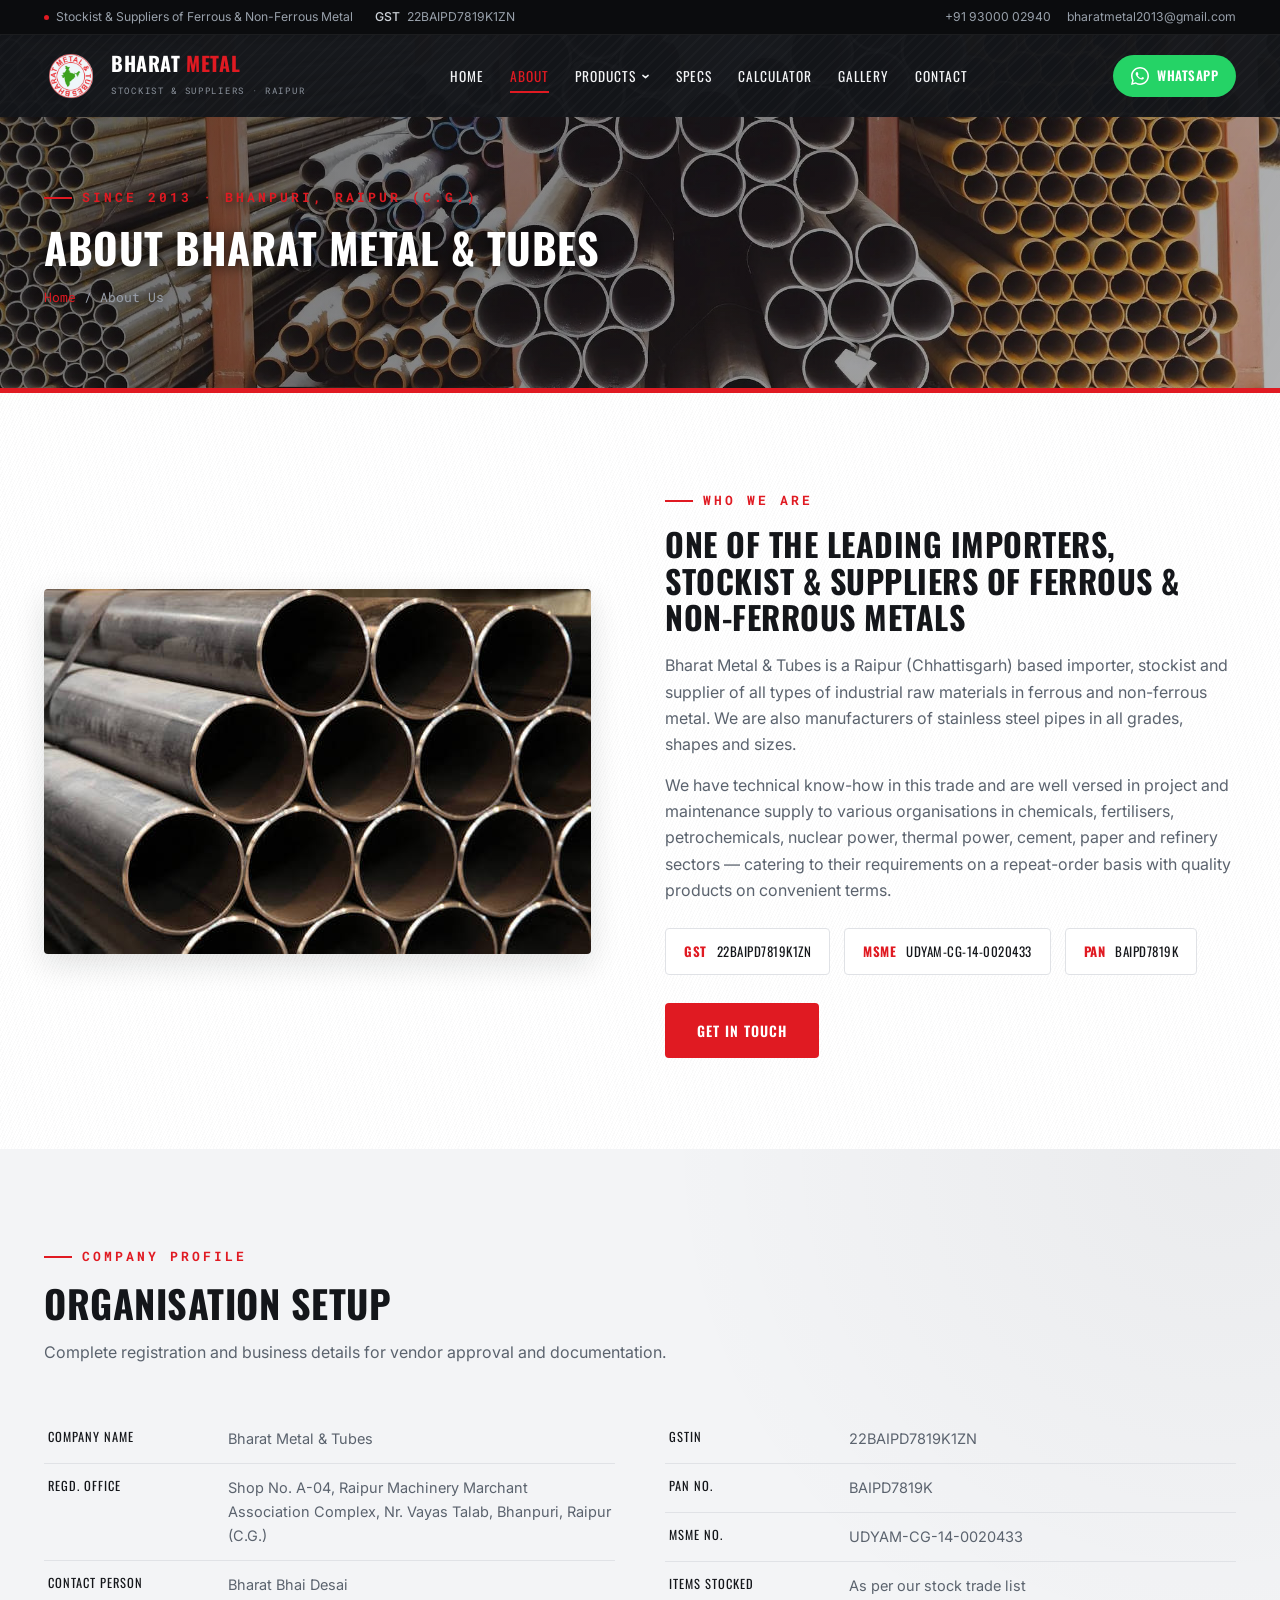
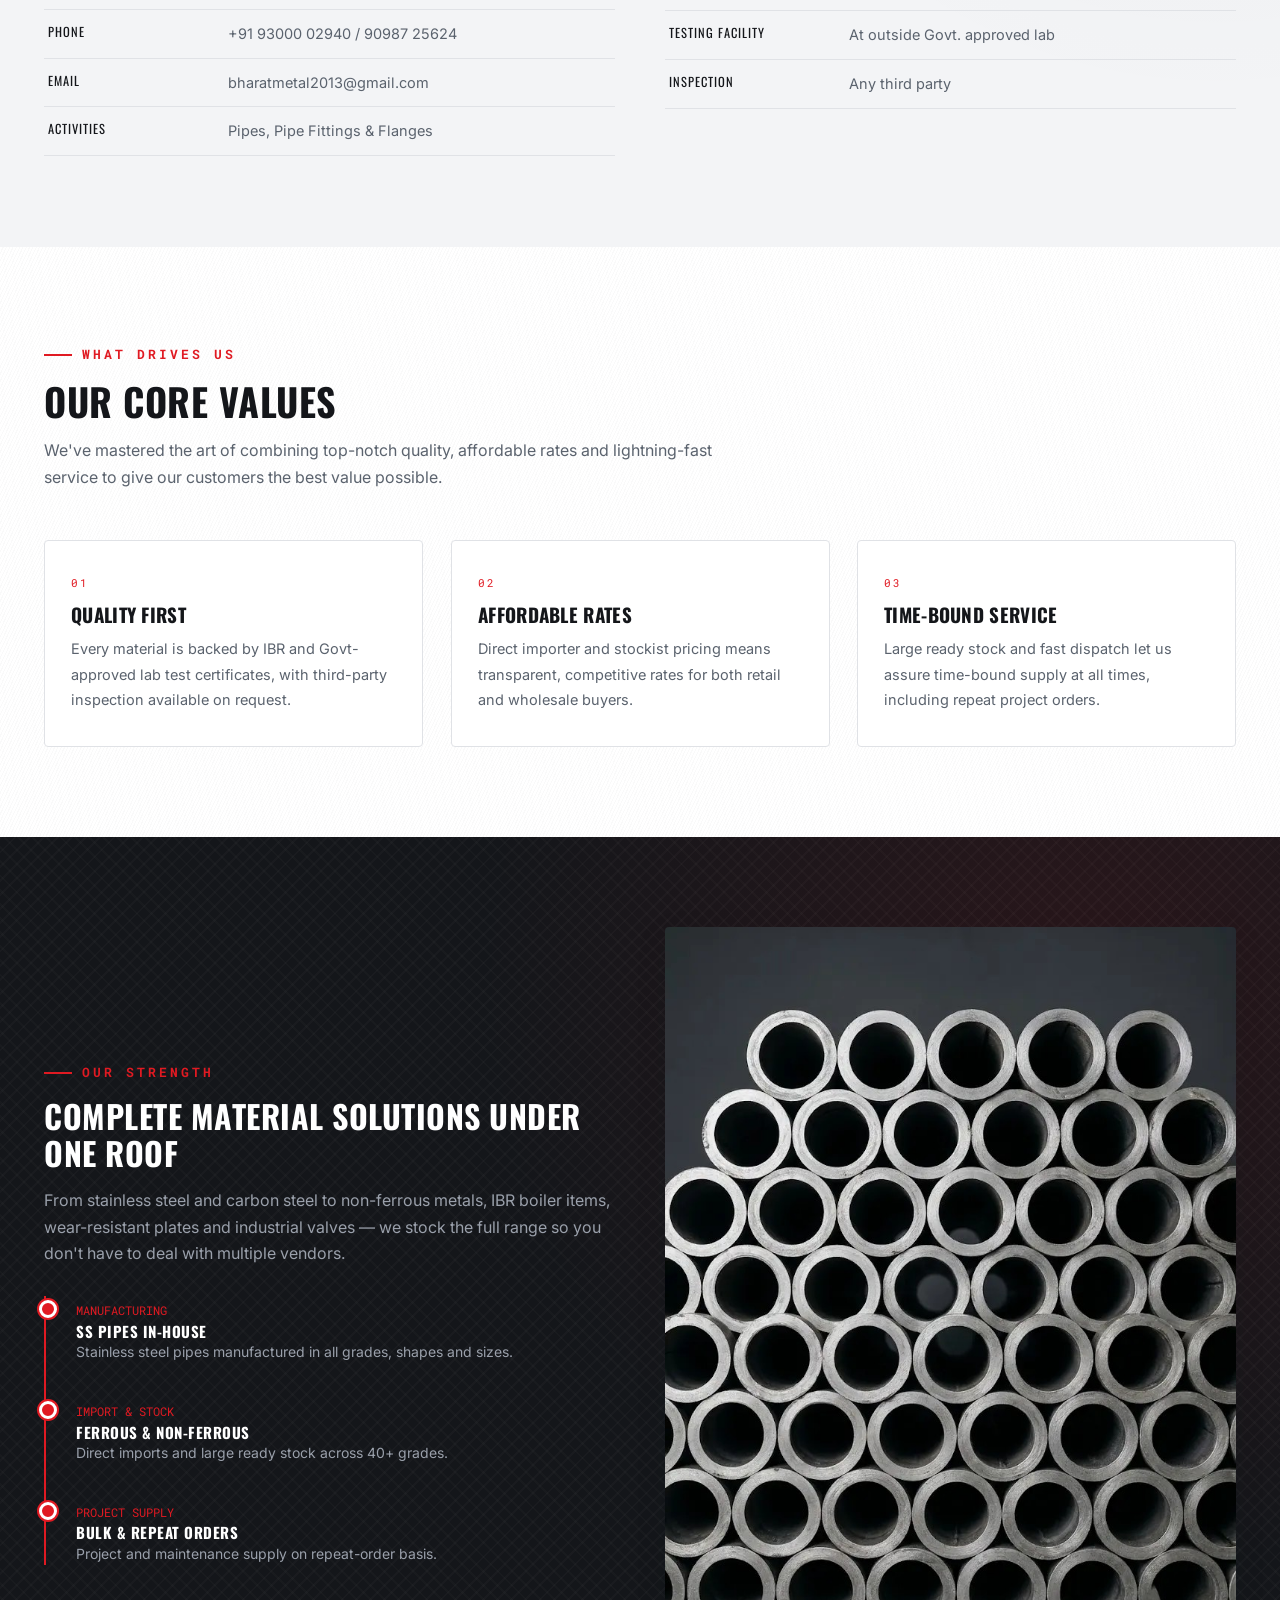
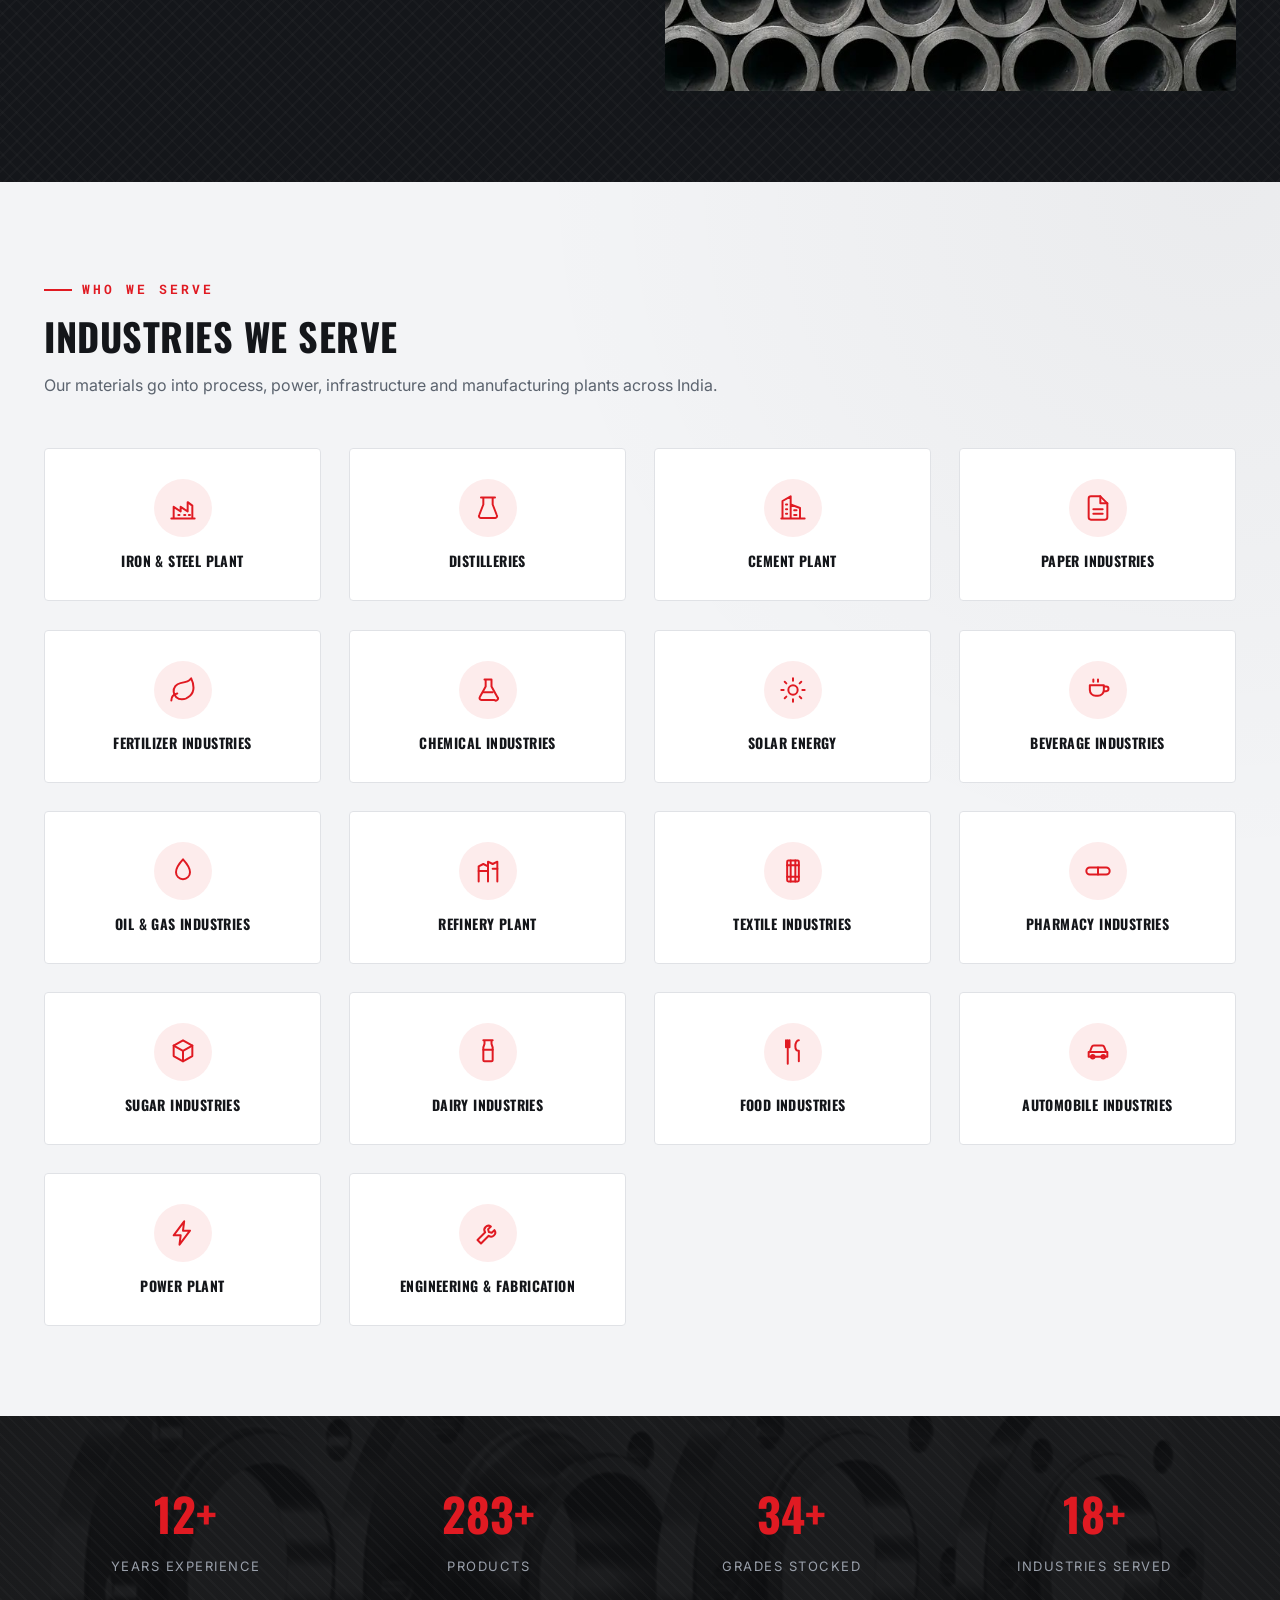
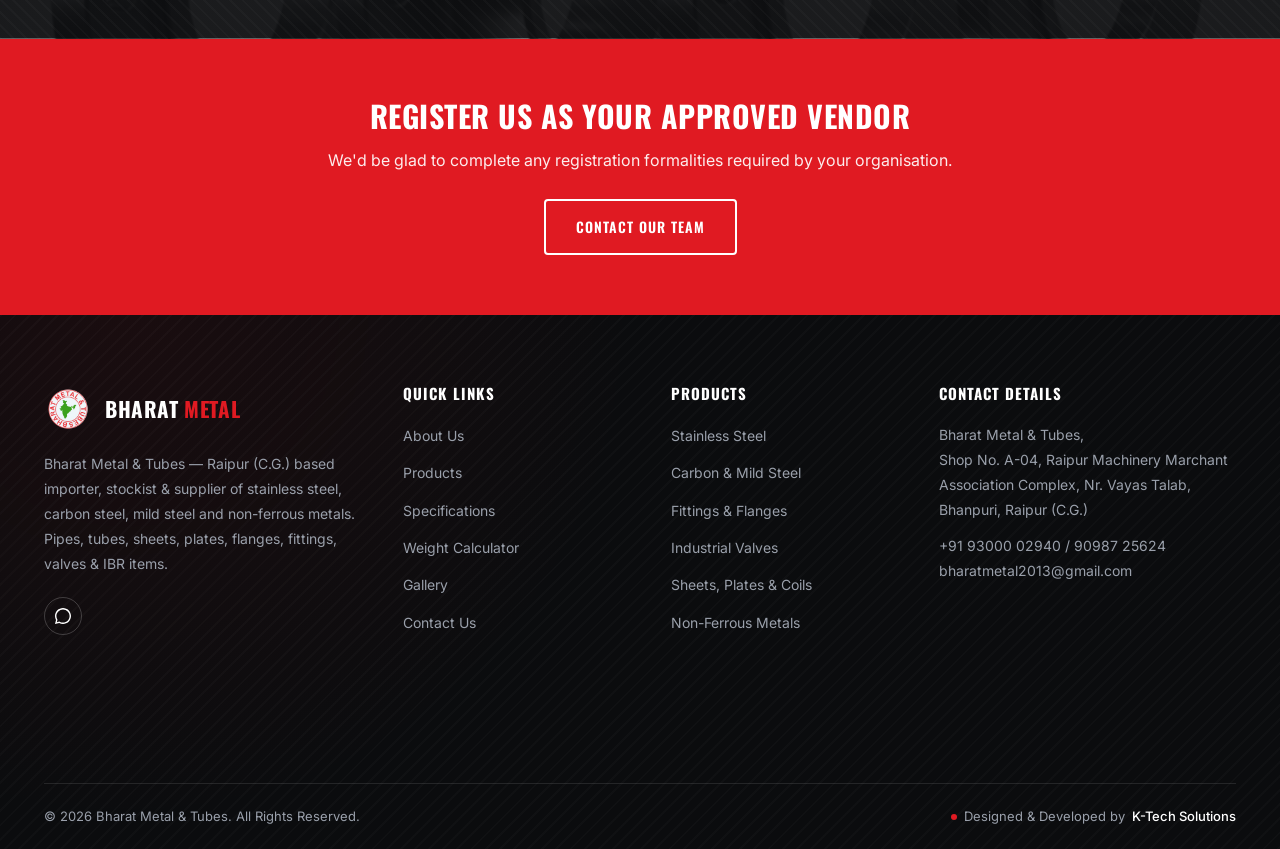
==== commit 0c25f1e1: "Add link-preview tags and business structured data Sharing a page link on WhatsApp or Facebook showe" ====
--- a/about.html
+++ b/about.html
@@ -5,6 +5,23 @@
 <meta name="viewport" content="width=device-width, initial-scale=1.0">
 <title>About Us | Bharat Metal &amp; Tubes — Raipur (C.G.)</title>
 <meta name="description" content="About Bharat Metal & Tubes, Raipur (C.G.) — leading importers, stockist and suppliers of ferrous & non-ferrous metals. Company profile, organisation setup, GST, MSME details and industries we serve.">
+
+<!-- ============ CANONICAL + SOCIAL SHARE PREVIEW ============ -->
+<link rel="canonical" href="https://bharatmetalandtubes.com/about.html">
+<meta property="og:type" content="website">
+<meta property="og:site_name" content="Bharat Metal &amp; Tubes">
+<meta property="og:locale" content="en_IN">
+<meta property="og:url" content="https://bharatmetalandtubes.com/about.html">
+<meta property="og:title" content="About Us | Bharat Metal &amp; Tubes — Raipur (C.G.)">
+<meta property="og:description" content="About Bharat Metal & Tubes, Raipur (C.G.) — leading importers, stockist and suppliers of ferrous & non-ferrous metals. Company profile, organisation setup, GST, MSME details and industries we serve.">
+<meta property="og:image" content="https://bharatmetalandtubes.com/images/og-cover.jpg">
+<meta property="og:image:width" content="1200">
+<meta property="og:image:height" content="630">
+<meta property="og:image:alt" content="Bharat Metal &amp; Tubes — ferrous and non-ferrous metal supplier, Bhanpuri, Raipur">
+<meta name="twitter:card" content="summary_large_image">
+<meta name="twitter:title" content="About Us | Bharat Metal &amp; Tubes — Raipur (C.G.)">
+<meta name="twitter:description" content="About Bharat Metal & Tubes, Raipur (C.G.) — leading importers, stockist and suppliers of ferrous & non-ferrous metals. Company profile, organisation setup, GST, MSME details and industries we serve.">
+<meta name="twitter:image" content="https://bharatmetalandtubes.com/images/og-cover.jpg">
 <link rel="preconnect" href="https://fonts.googleapis.com">
 <link rel="preconnect" href="https://fonts.gstatic.com" crossorigin>
 <link href="https://fonts.googleapis.com/css2?family=Archivo:wght@600;700&family=Oswald:wght@400;500;600;700&family=Inter:wght@400;500;600;700&family=Roboto+Mono:wght@400;500;700&display=swap" rel="stylesheet">
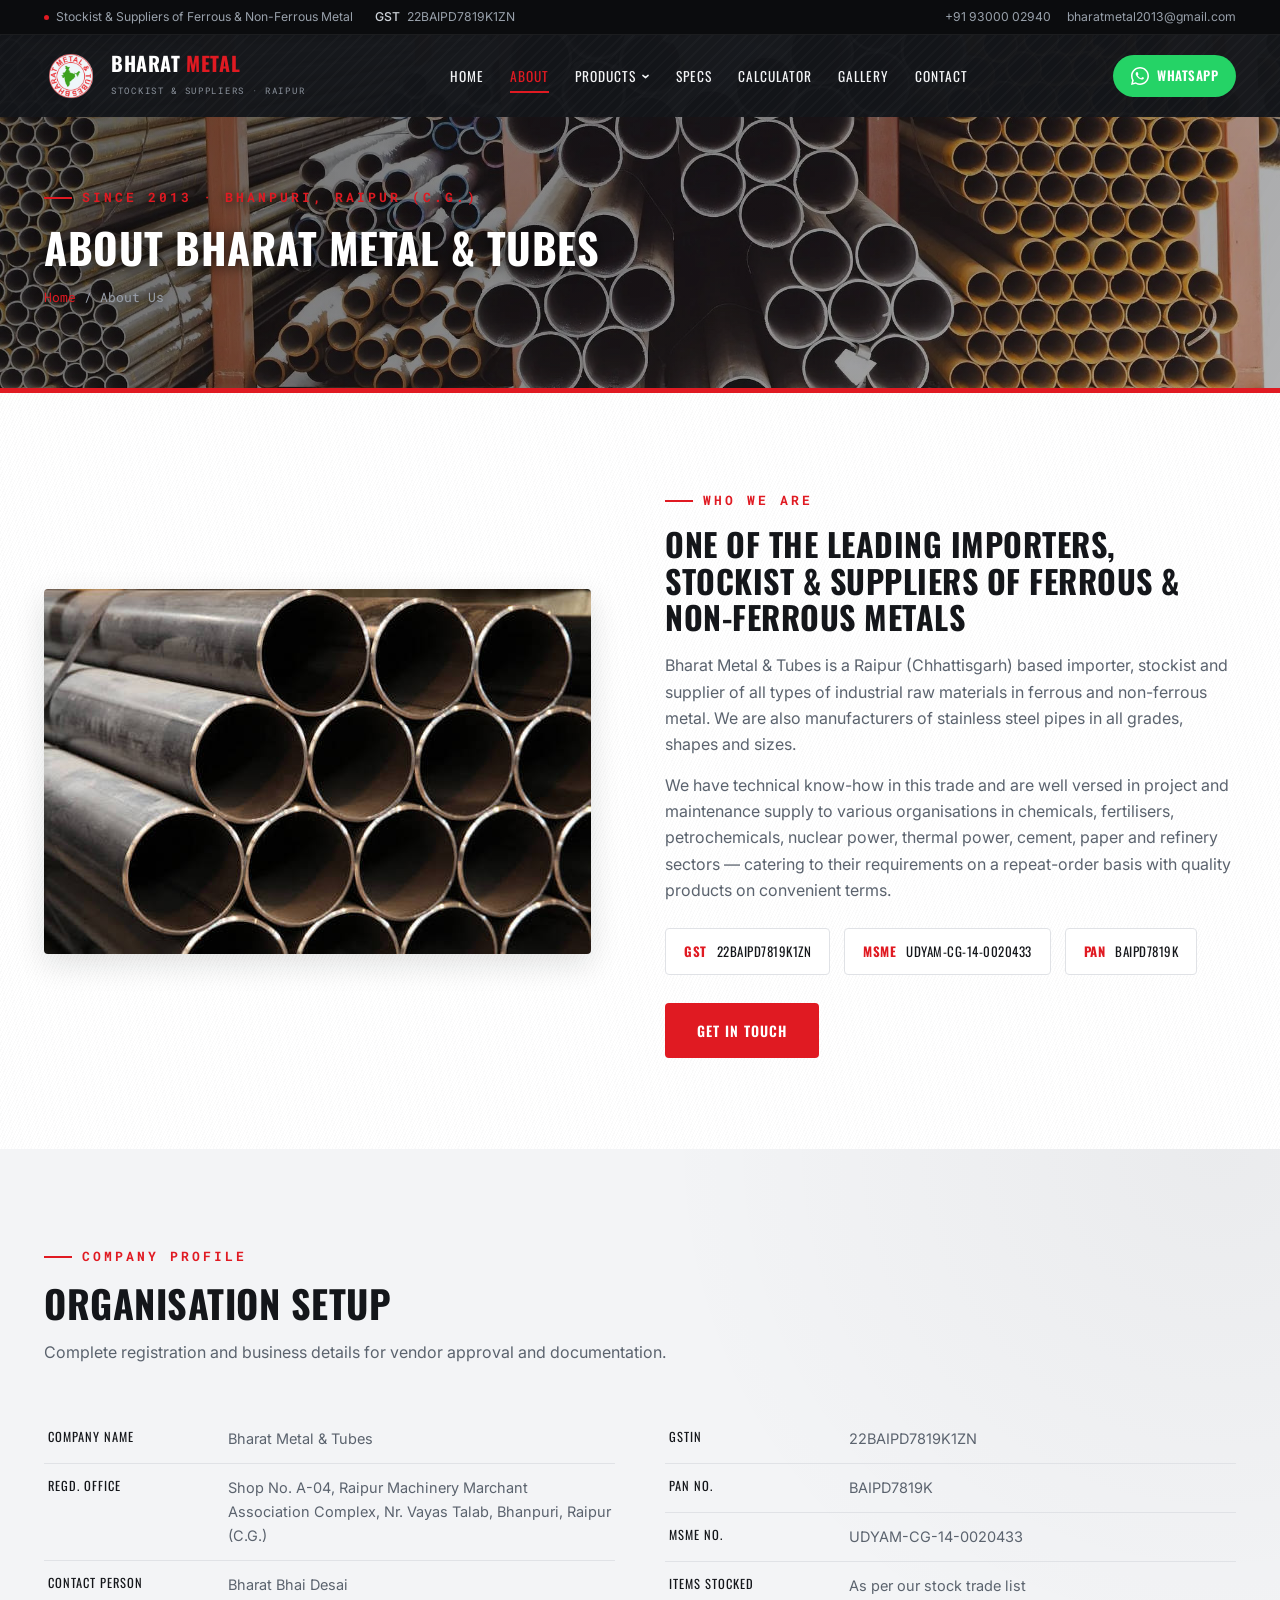
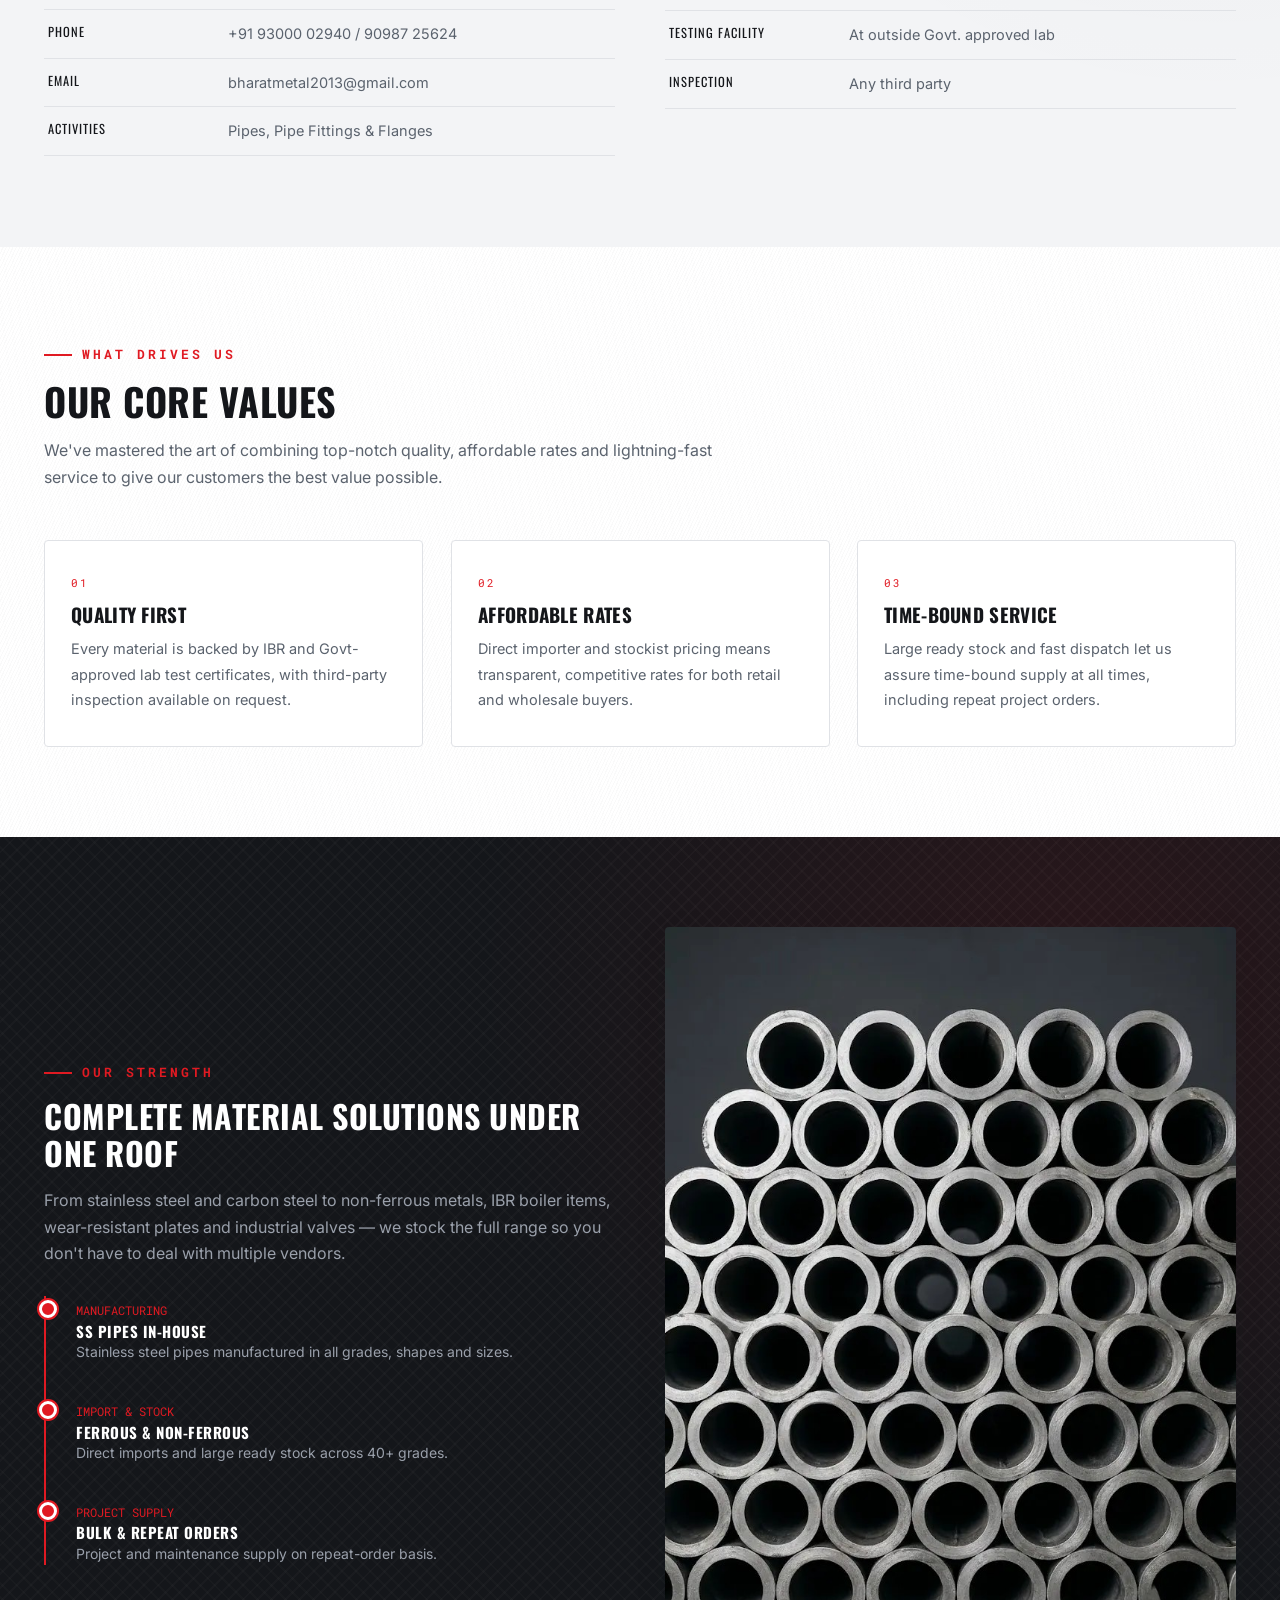
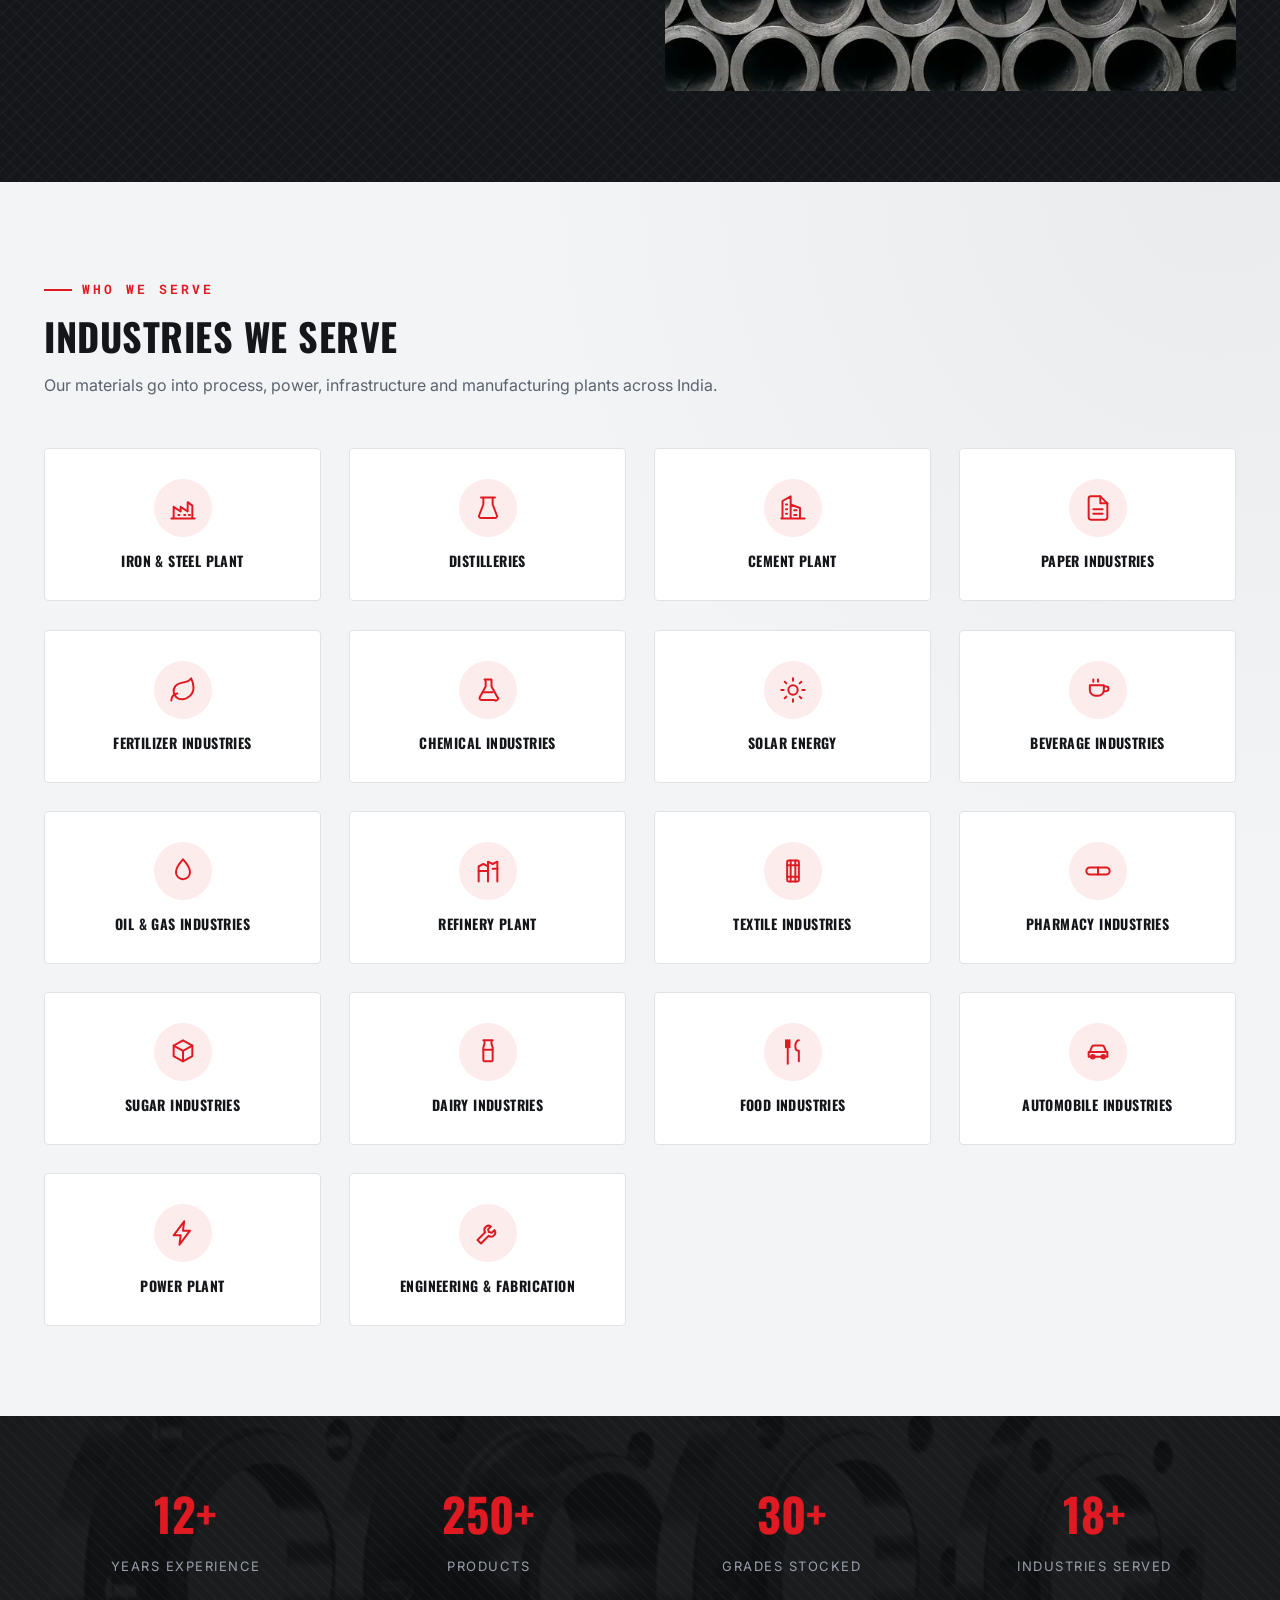
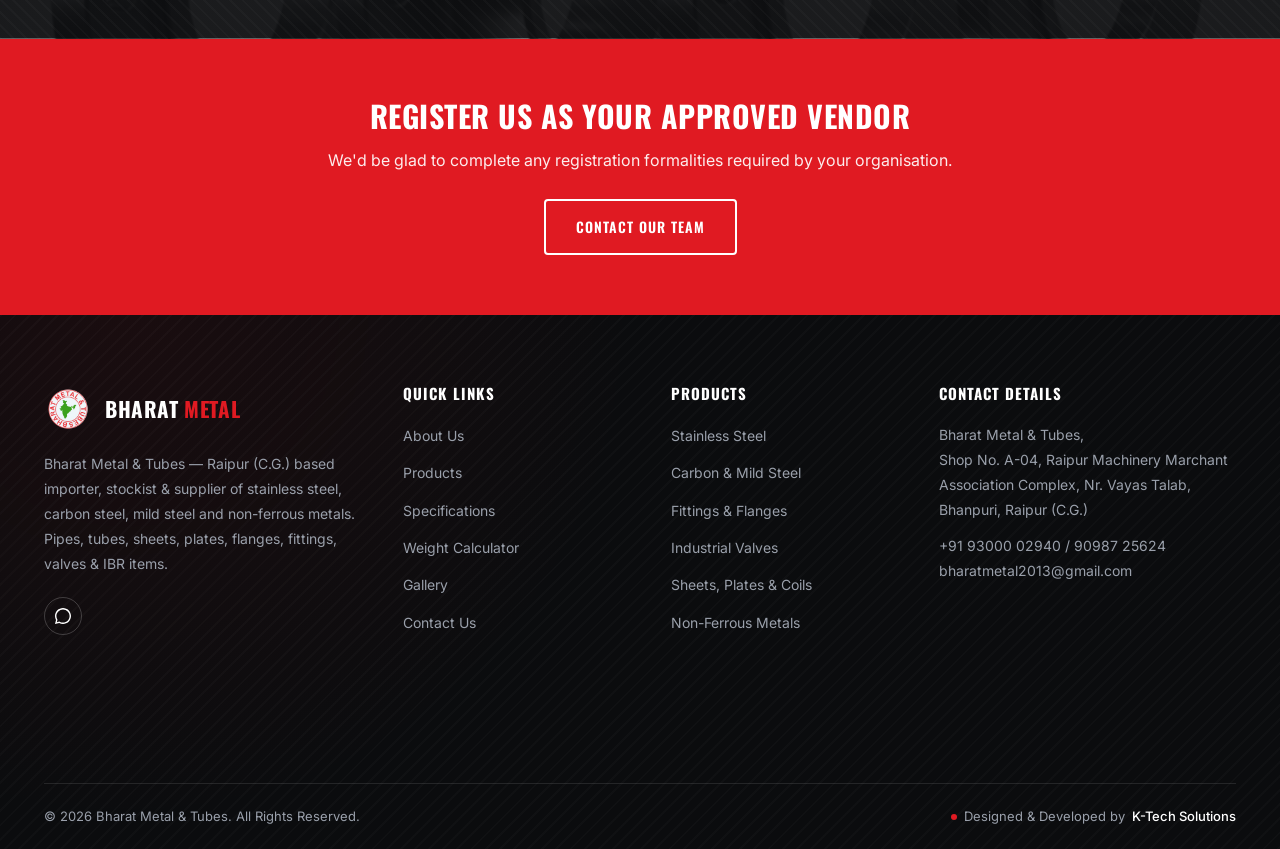
==== commit 67426224: "Escape bare ampersands in meta tag content The page descriptions were written with a literal "&" ("s" ====
--- a/about.html
+++ b/about.html
@@ -4,7 +4,7 @@
 <meta charset="UTF-8">
 <meta name="viewport" content="width=device-width, initial-scale=1.0">
 <title>About Us | Bharat Metal &amp; Tubes — Raipur (C.G.)</title>
-<meta name="description" content="About Bharat Metal & Tubes, Raipur (C.G.) — leading importers, stockist and suppliers of ferrous & non-ferrous metals. Company profile, organisation setup, GST, MSME details and industries we serve.">
+<meta name="description" content="About Bharat Metal &amp; Tubes, Raipur (C.G.) — leading importers, stockist and suppliers of ferrous &amp; non-ferrous metals. Company profile, organisation setup, GST, MSME details and industries we serve.">
 
 <!-- ============ CANONICAL + SOCIAL SHARE PREVIEW ============ -->
 <link rel="canonical" href="https://bharatmetalandtubes.com/about.html">
@@ -13,14 +13,14 @@
 <meta property="og:locale" content="en_IN">
 <meta property="og:url" content="https://bharatmetalandtubes.com/about.html">
 <meta property="og:title" content="About Us | Bharat Metal &amp; Tubes — Raipur (C.G.)">
-<meta property="og:description" content="About Bharat Metal & Tubes, Raipur (C.G.) — leading importers, stockist and suppliers of ferrous & non-ferrous metals. Company profile, organisation setup, GST, MSME details and industries we serve.">
+<meta property="og:description" content="About Bharat Metal &amp; Tubes, Raipur (C.G.) — leading importers, stockist and suppliers of ferrous &amp; non-ferrous metals. Company profile, organisation setup, GST, MSME details and industries we serve.">
 <meta property="og:image" content="https://bharatmetalandtubes.com/images/og-cover.jpg">
 <meta property="og:image:width" content="1200">
 <meta property="og:image:height" content="630">
 <meta property="og:image:alt" content="Bharat Metal &amp; Tubes — ferrous and non-ferrous metal supplier, Bhanpuri, Raipur">
 <meta name="twitter:card" content="summary_large_image">
 <meta name="twitter:title" content="About Us | Bharat Metal &amp; Tubes — Raipur (C.G.)">
-<meta name="twitter:description" content="About Bharat Metal & Tubes, Raipur (C.G.) — leading importers, stockist and suppliers of ferrous & non-ferrous metals. Company profile, organisation setup, GST, MSME details and industries we serve.">
+<meta name="twitter:description" content="About Bharat Metal &amp; Tubes, Raipur (C.G.) — leading importers, stockist and suppliers of ferrous &amp; non-ferrous metals. Company profile, organisation setup, GST, MSME details and industries we serve.">
 <meta name="twitter:image" content="https://bharatmetalandtubes.com/images/og-cover.jpg">
 <link rel="preconnect" href="https://fonts.googleapis.com">
 <link rel="preconnect" href="https://fonts.gstatic.com" crossorigin>
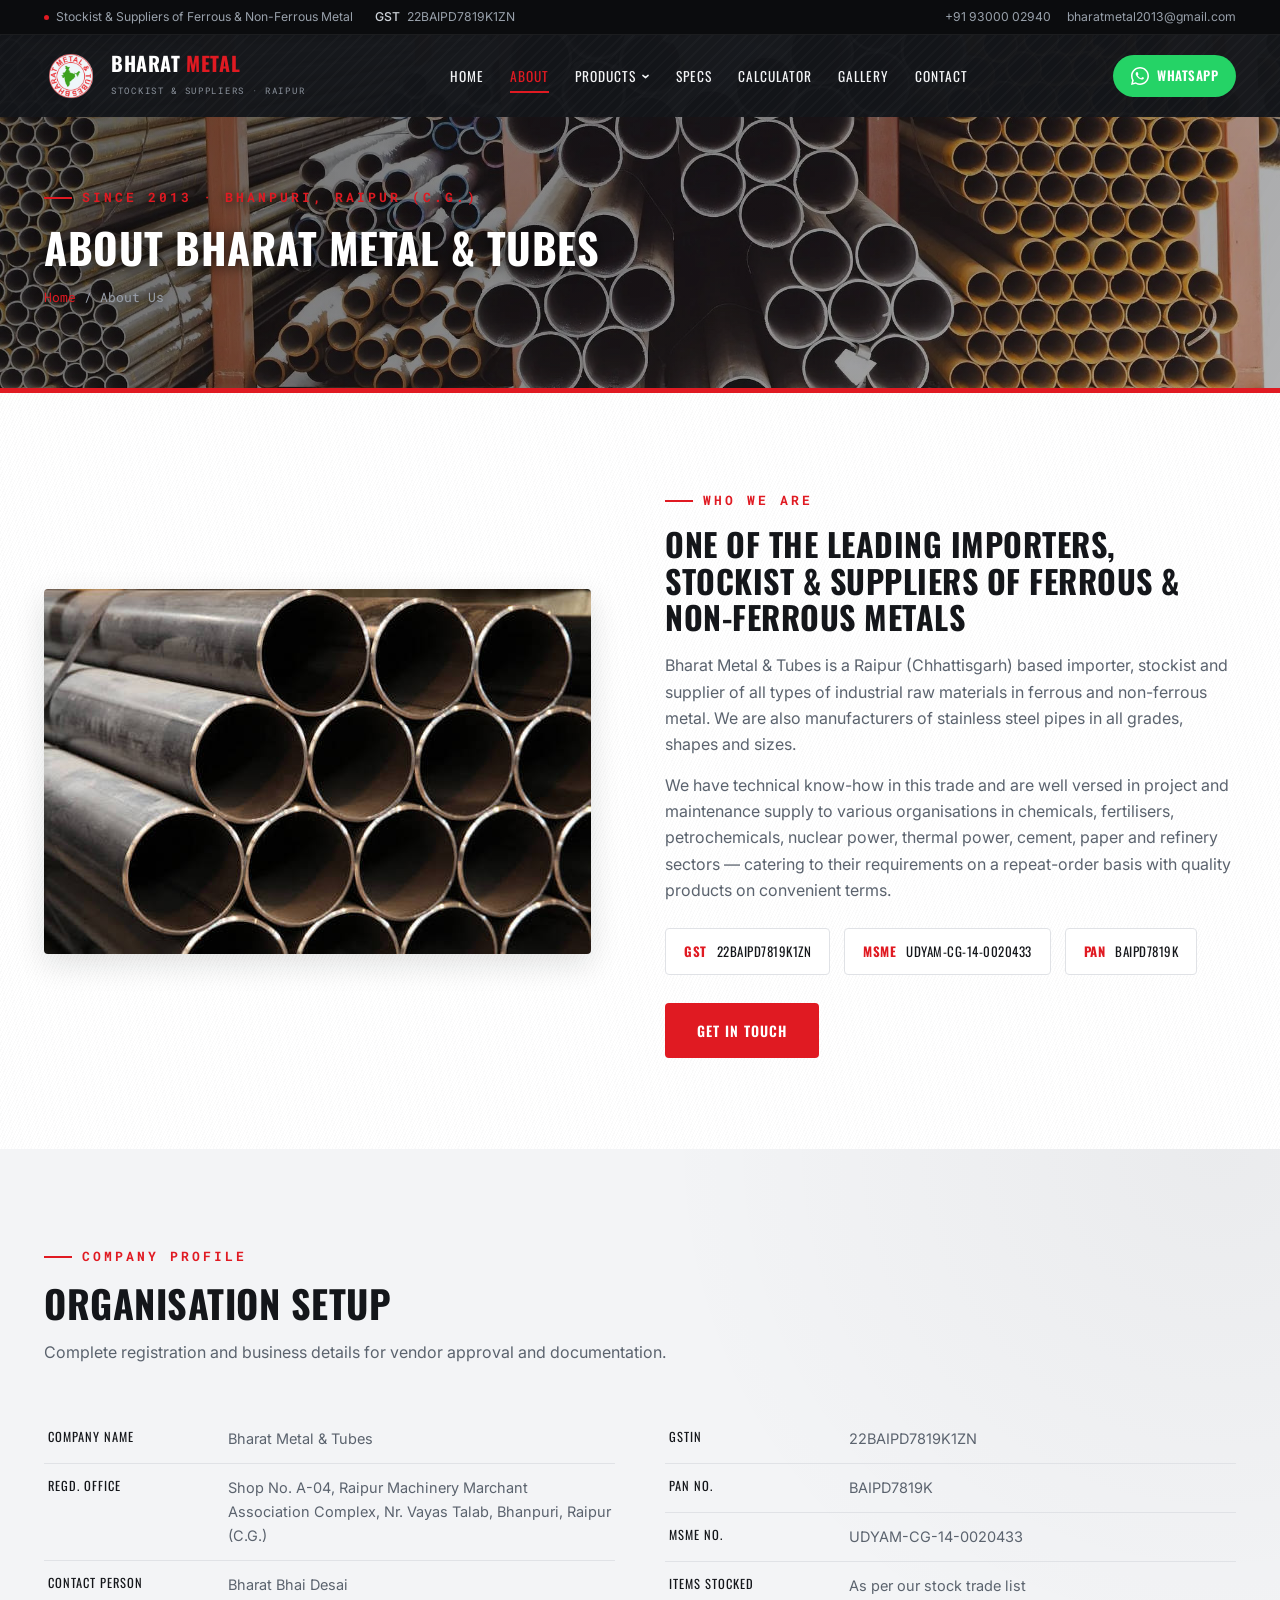
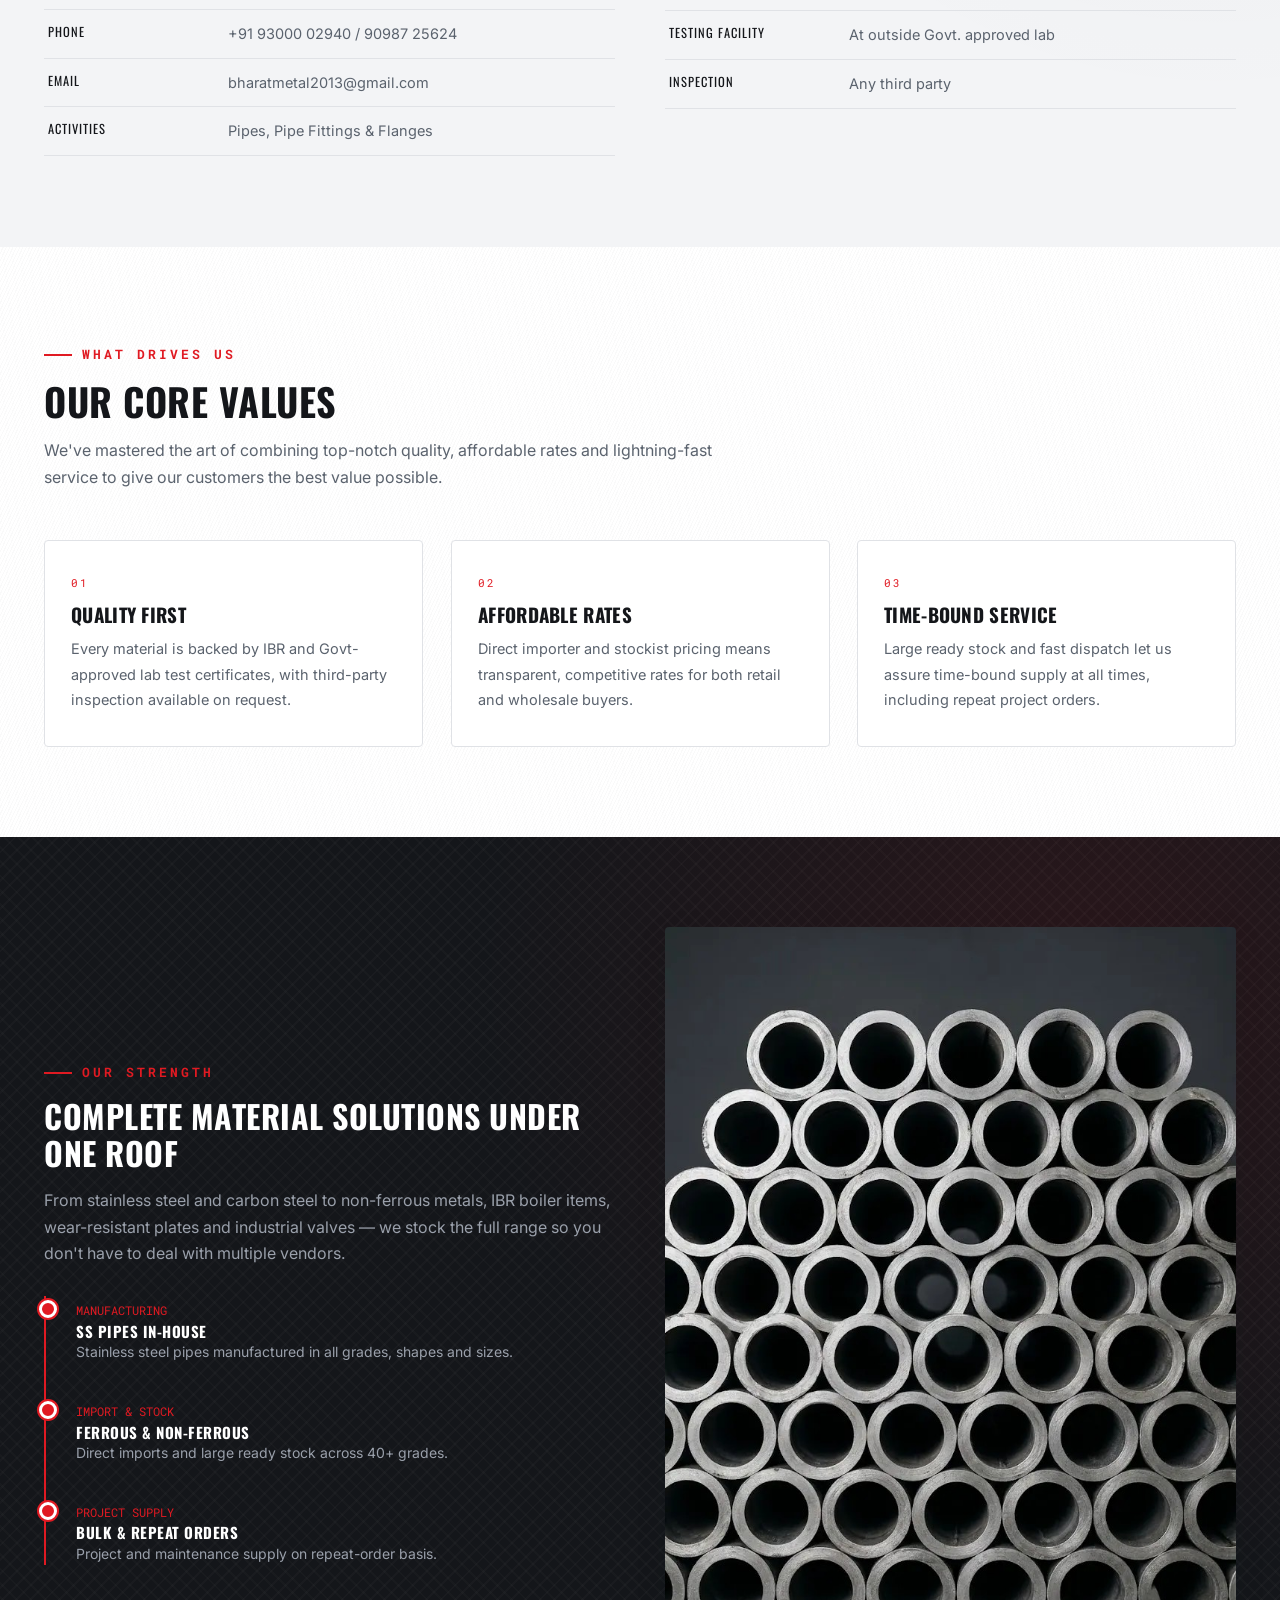
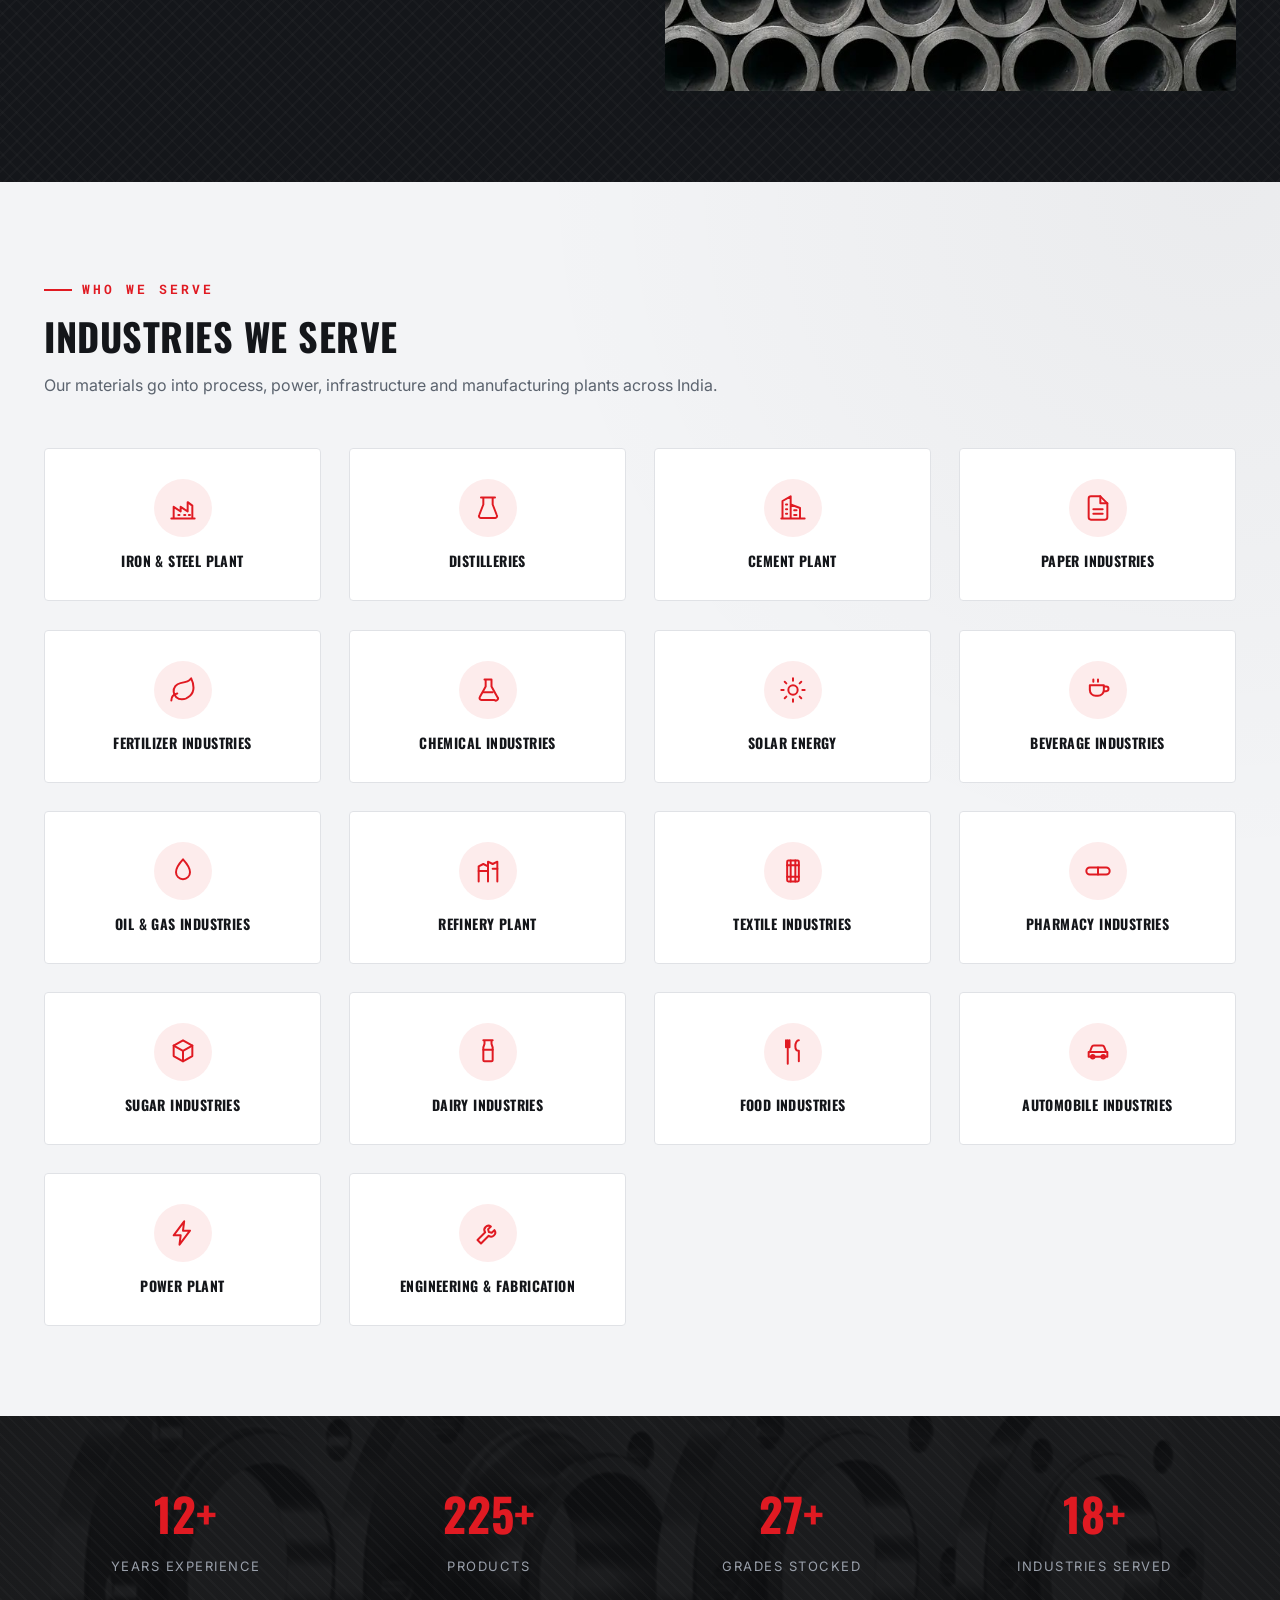
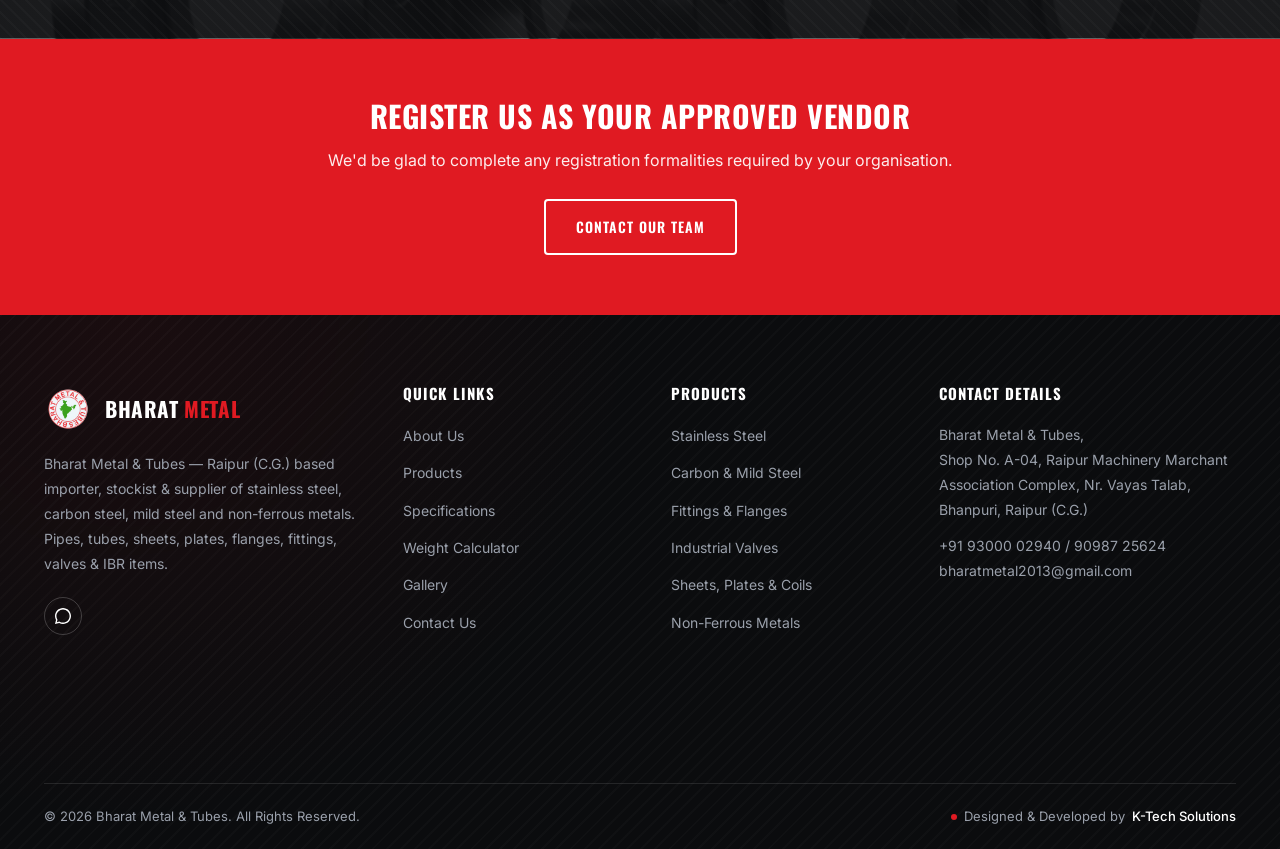
==== commit 28e9f4c3: "Recentre the link-preview image so it survives a square crop WhatsApp renders the preview as a small" ====
--- a/about.html
+++ b/about.html
@@ -14,14 +14,14 @@
 <meta property="og:url" content="https://bharatmetalandtubes.com/about.html">
 <meta property="og:title" content="About Us | Bharat Metal &amp; Tubes — Raipur (C.G.)">
 <meta property="og:description" content="About Bharat Metal &amp; Tubes, Raipur (C.G.) — leading importers, stockist and suppliers of ferrous &amp; non-ferrous metals. Company profile, organisation setup, GST, MSME details and industries we serve.">
-<meta property="og:image" content="https://bharatmetalandtubes.com/images/og-cover.jpg">
+<meta property="og:image" content="https://bharatmetalandtubes.com/images/og-cover.jpg?v=2">
 <meta property="og:image:width" content="1200">
 <meta property="og:image:height" content="630">
 <meta property="og:image:alt" content="Bharat Metal &amp; Tubes — ferrous and non-ferrous metal supplier, Bhanpuri, Raipur">
 <meta name="twitter:card" content="summary_large_image">
 <meta name="twitter:title" content="About Us | Bharat Metal &amp; Tubes — Raipur (C.G.)">
 <meta name="twitter:description" content="About Bharat Metal &amp; Tubes, Raipur (C.G.) — leading importers, stockist and suppliers of ferrous &amp; non-ferrous metals. Company profile, organisation setup, GST, MSME details and industries we serve.">
-<meta name="twitter:image" content="https://bharatmetalandtubes.com/images/og-cover.jpg">
+<meta name="twitter:image" content="https://bharatmetalandtubes.com/images/og-cover.jpg?v=2">
 <link rel="preconnect" href="https://fonts.googleapis.com">
 <link rel="preconnect" href="https://fonts.gstatic.com" crossorigin>
 <link href="https://fonts.googleapis.com/css2?family=Archivo:wght@600;700&family=Oswald:wght@400;500;600;700&family=Inter:wght@400;500;600;700&family=Roboto+Mono:wght@400;500;700&display=swap" rel="stylesheet">
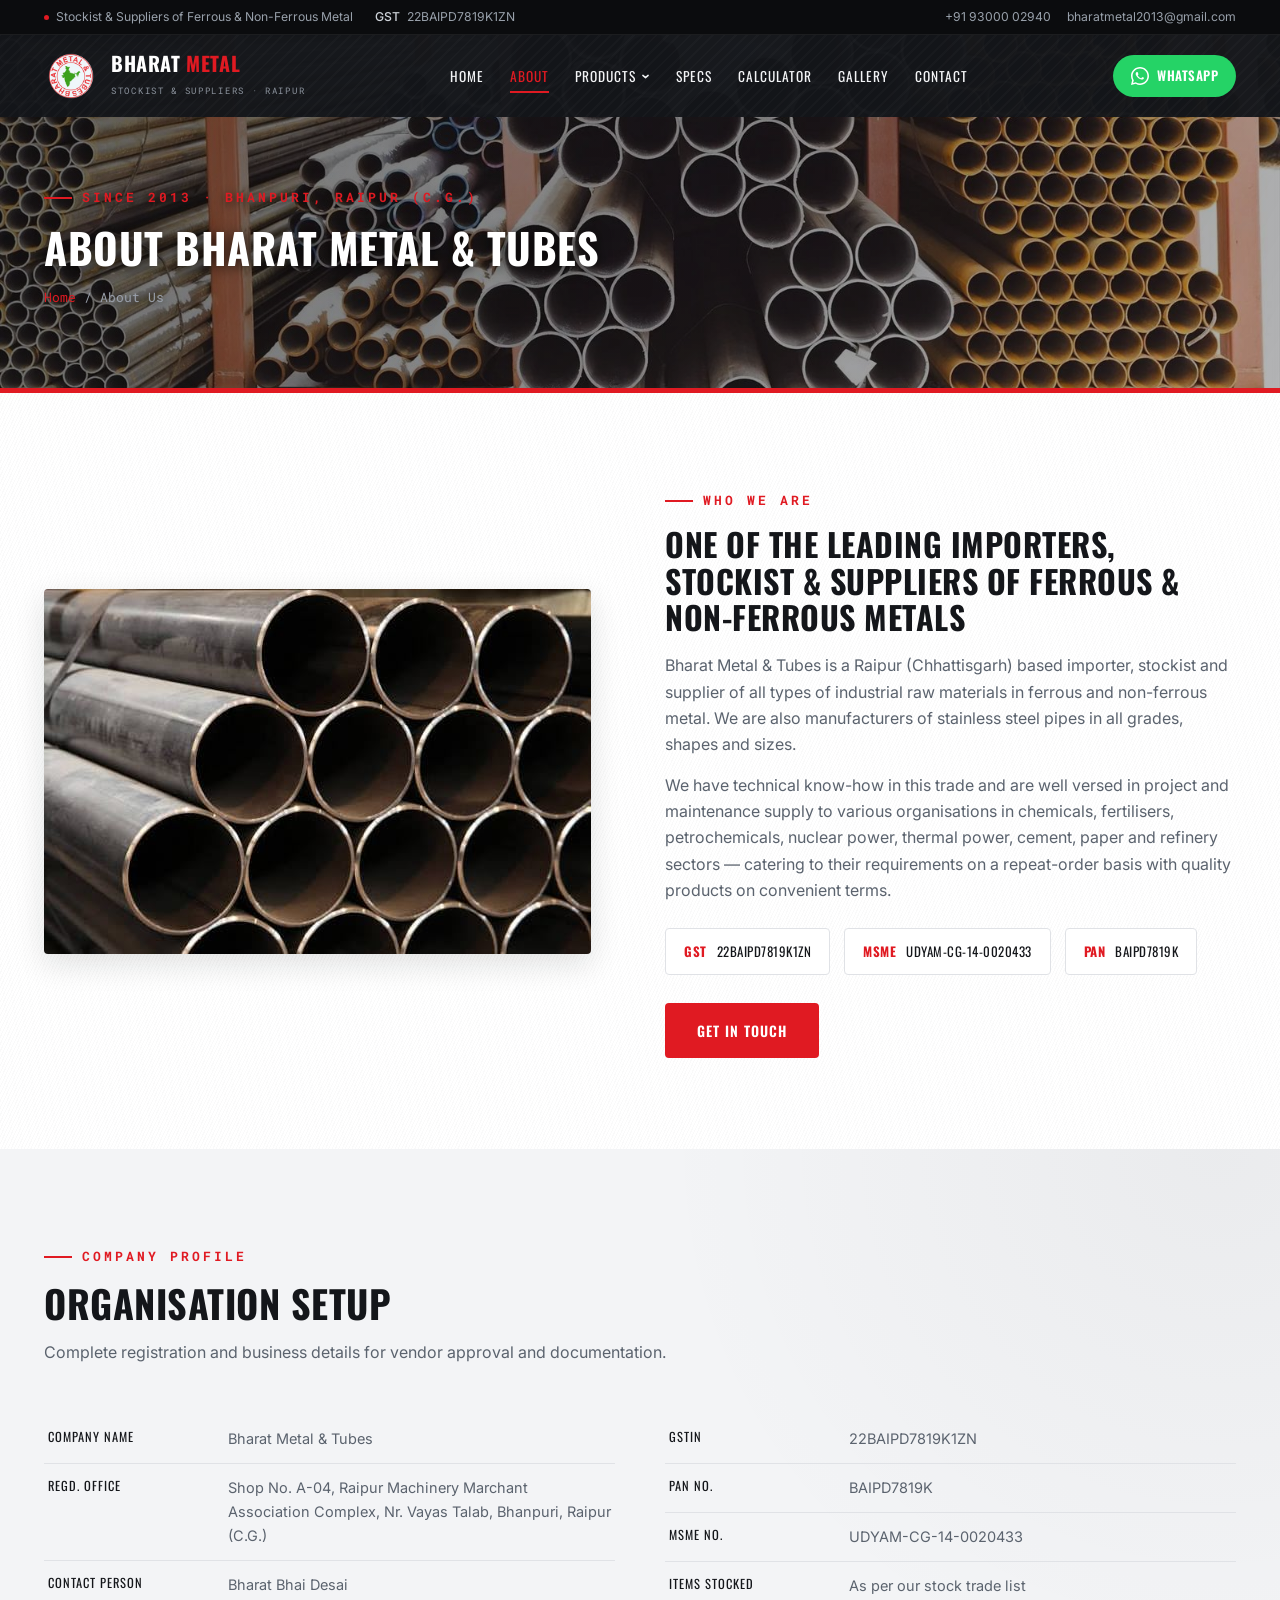
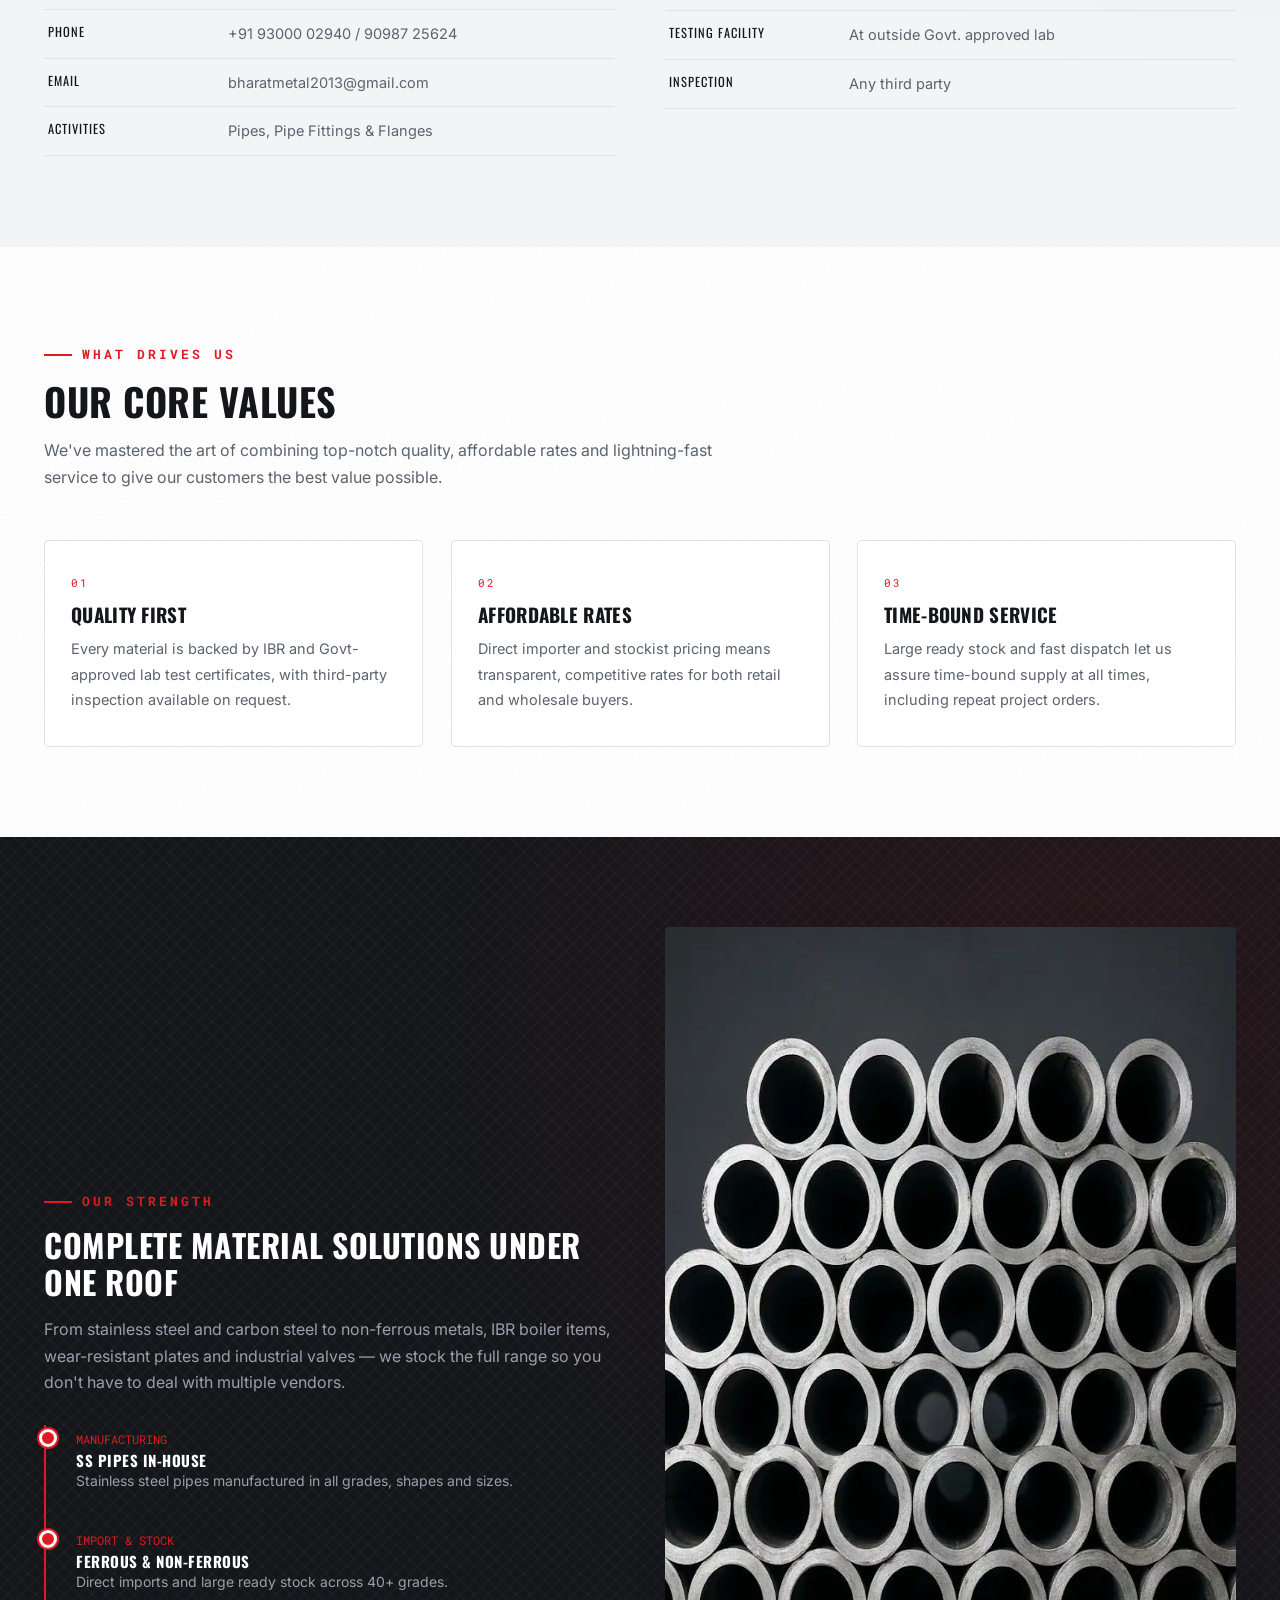
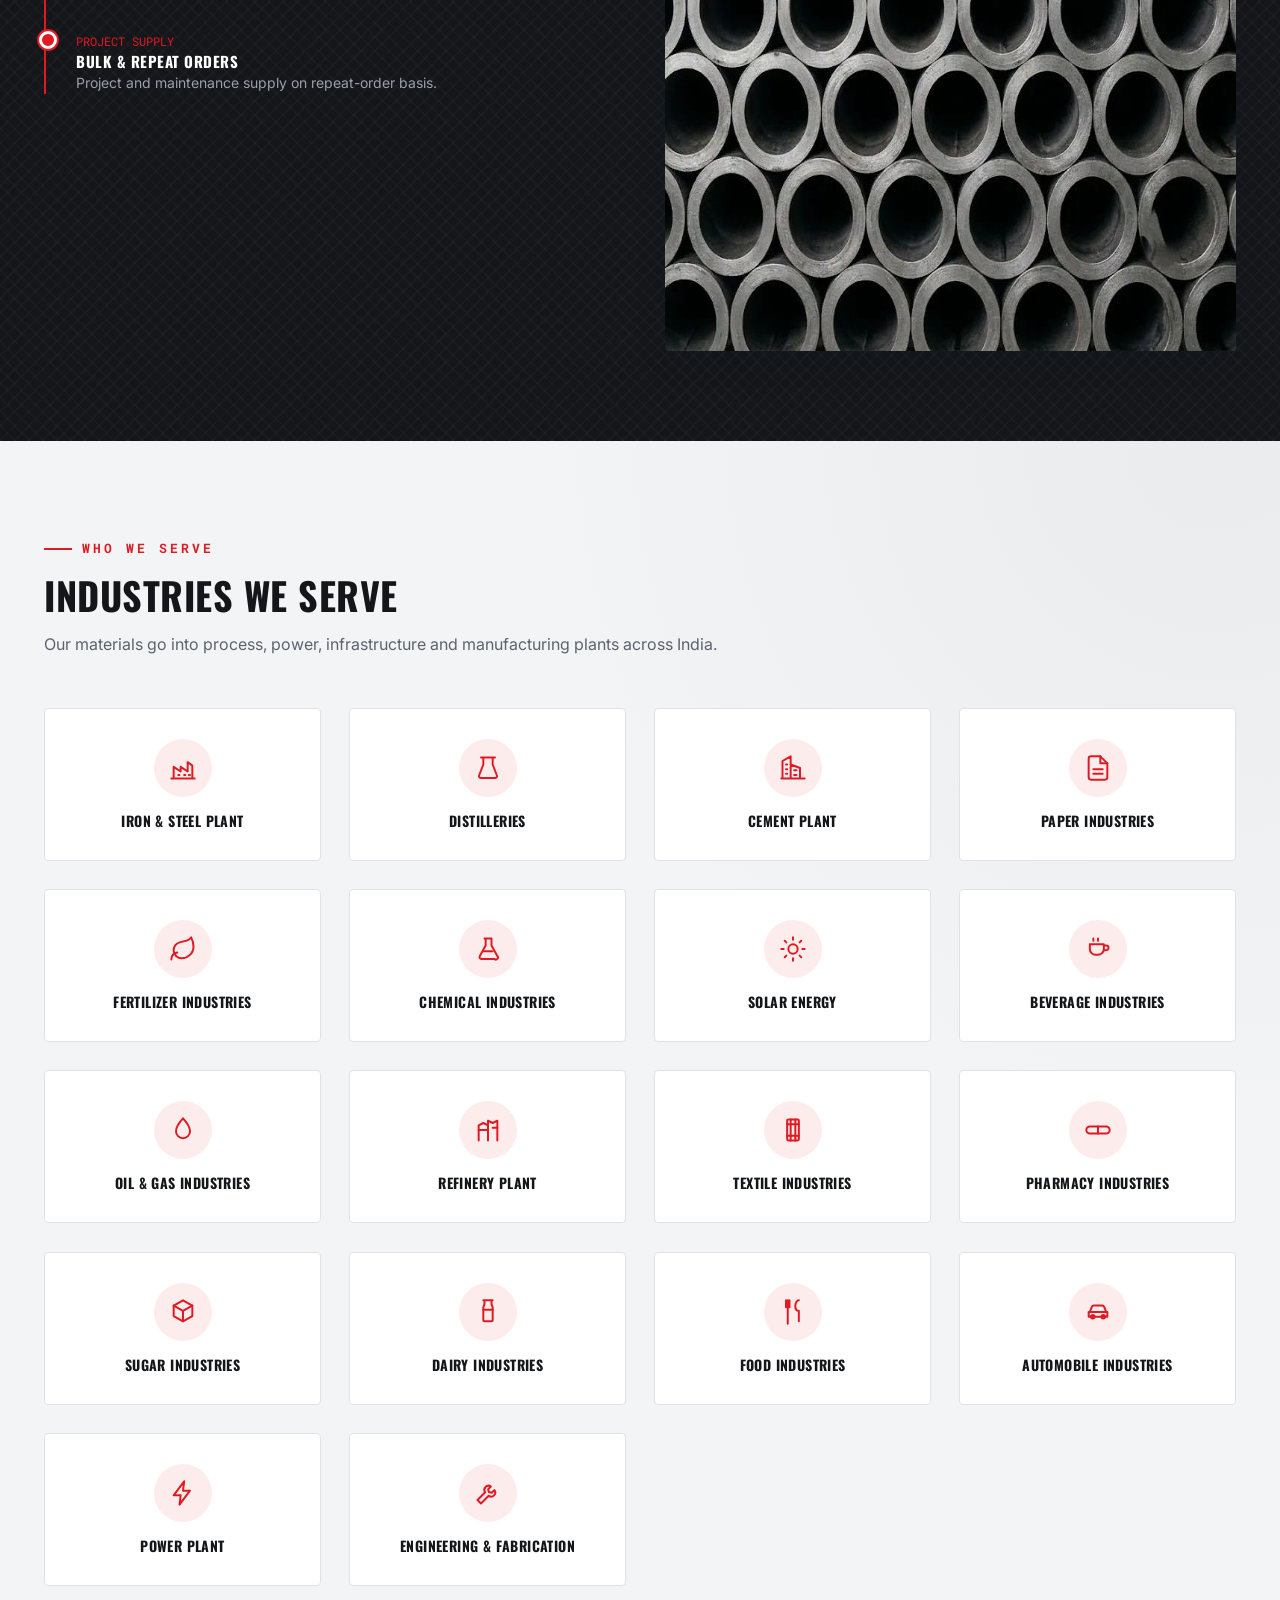
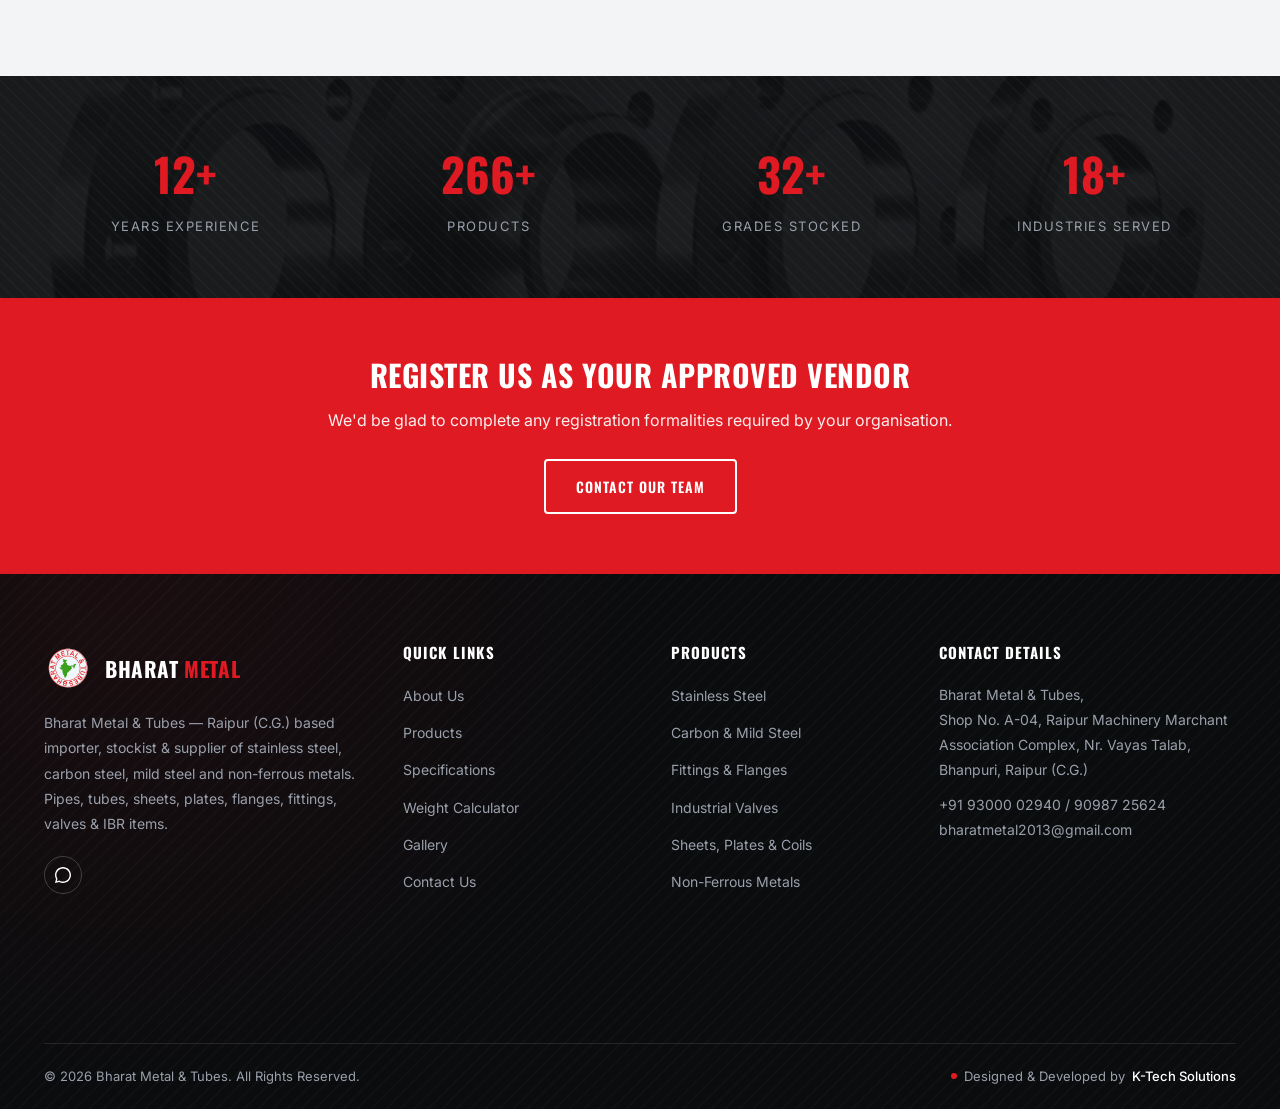
==== commit f0e75f80: "Speed up first paint and fix the accessibility failures Mobile PageSpeed reported LCP 11.5s with a 4" ====
--- a/about.html
+++ b/about.html
@@ -22,13 +22,16 @@
 <meta name="twitter:title" content="About Us | Bharat Metal &amp; Tubes — Raipur (C.G.)">
 <meta name="twitter:description" content="About Bharat Metal &amp; Tubes, Raipur (C.G.) — leading importers, stockist and suppliers of ferrous &amp; non-ferrous metals. Company profile, organisation setup, GST, MSME details and industries we serve.">
 <meta name="twitter:image" content="https://bharatmetalandtubes.com/images/og-cover.jpg?v=2">
+<link rel="preload" as="image" href="images/Hero%20Stockyardnew.jpg" fetchpriority="high">
 <link rel="preconnect" href="https://fonts.googleapis.com">
 <link rel="preconnect" href="https://fonts.gstatic.com" crossorigin>
-<link href="https://fonts.googleapis.com/css2?family=Archivo:wght@600;700&family=Oswald:wght@400;500;600;700&family=Inter:wght@400;500;600;700&family=Roboto+Mono:wght@400;500;700&display=swap" rel="stylesheet">
+<link rel="preload" as="style" href="https://fonts.googleapis.com/css2?family=Archivo:wght@600;700&family=Oswald:wght@400;500;600;700&family=Inter:wght@400;500;600;700&family=Roboto+Mono:wght@400;500;700&display=swap">
+<link rel="stylesheet" href="https://fonts.googleapis.com/css2?family=Archivo:wght@600;700&family=Oswald:wght@400;500;600;700&family=Inter:wght@400;500;600;700&family=Roboto+Mono:wght@400;500;700&display=swap" media="print" onload="this.media='all'">
+<noscript><link rel="stylesheet" href="https://fonts.googleapis.com/css2?family=Archivo:wght@600;700&family=Oswald:wght@400;500;600;700&family=Inter:wght@400;500;600;700&family=Roboto+Mono:wght@400;500;700&display=swap"></noscript>
 <link rel="icon" href="/favicon.ico" sizes="any">
 <link rel="icon" type="image/png" sizes="192x192" href="images/favicon-192.png">
 <link rel="apple-touch-icon" href="images/apple-touch-icon.png">
-<link rel="stylesheet" href="css/style.css?v=30">
+<link rel="stylesheet" href="css/style.css?v=31">
 </head>
 <body>
   <div class="preloader" id="preloader">
@@ -51,10 +54,12 @@
         pl.classList.add('pl-hide');
         root.classList.remove('pl-lock');
         setTimeout(function(){ if(pl.parentNode) pl.parentNode.removeChild(pl); }, reduce ? 0 : 500);
-      }, Math.max(0, 900 - (Date.now() - t0)));
+      }, Math.max(0, 350 - (Date.now() - t0)));
     }
-    window.addEventListener('load', finish);
-    setTimeout(finish, 4000);
+    if (document.readyState === 'loading') {
+      document.addEventListener('DOMContentLoaded', finish);
+    } else { finish(); }
+    setTimeout(finish, 1500);
   })();
   </script>
 
@@ -73,7 +78,7 @@
     </div>
     <div class="nav-inner">
       <a href="index.html" class="logo">
-        <div class="logo-mark"><img src="images/logo.png" alt="Bharat Metal &amp; Tubes logo"></div>
+        <div class="logo-mark"><img width="160" height="160" src="images/logo-160.png" alt="Bharat Metal &amp; Tubes logo"></div>
         <div>
           <span class="logo-text">Bharat <span>Metal</span></span>
           <span class="logo-sub">Stockist &amp; Suppliers &middot; Raipur</span>
@@ -116,6 +121,8 @@
       </div>
     </div>
   </nav>
+
+  <main id="main-content">
   <div class="nav-overlay"></div>
 
   <header class="page-header">
@@ -130,7 +137,7 @@
   <section class="section">
     <div class="container">
       <div class="pd-grid" style="align-items:center;">
-        <img class="reveal" src="images/shope2.jpg" alt="Bharat Metal & Tubes stockyard, Raipur">
+        <img width="547" height="365" class="reveal" src="images/shope2.jpg" alt="Bharat Metal & Tubes stockyard, Raipur">
         <div class="reveal">
           <span class="eyebrow">Who We Are</span>
           <h2 style="margin-top:14px;font-size:32px;">One of the Leading Importers, Stockist &amp; Suppliers of Ferrous &amp; Non-Ferrous Metals</h2>
@@ -205,12 +212,12 @@
           <h2 style="margin-top:14px;font-size:32px;color:var(--white);">Complete Material Solutions Under One Roof</h2>
           <p style="margin-top:16px;color:var(--steel-light);">From stainless steel and carbon steel to non-ferrous metals, IBR boiler items, wear-resistant plates and industrial valves — we stock the full range so you don't have to deal with multiple vendors.</p>
           <div class="timeline" style="margin-top:30px;">
-            <div class="t-item"><span>MANUFACTURING</span><h4 style="color:var(--white);">SS Pipes In-House</h4><p style="color:var(--steel-light);font-size:14px;">Stainless steel pipes manufactured in all grades, shapes and sizes.</p></div>
-            <div class="t-item"><span>IMPORT &amp; STOCK</span><h4 style="color:var(--white);">Ferrous &amp; Non-Ferrous</h4><p style="color:var(--steel-light);font-size:14px;">Direct imports and large ready stock across 40+ grades.</p></div>
-            <div class="t-item"><span>PROJECT SUPPLY</span><h4 style="color:var(--white);">Bulk &amp; Repeat Orders</h4><p style="color:var(--steel-light);font-size:14px;">Project and maintenance supply on repeat-order basis.</p></div>
+            <div class="t-item"><span>MANUFACTURING</span><h3 style="color:var(--white);">SS Pipes In-House</h3><p style="color:var(--steel-light);font-size:14px;">Stainless steel pipes manufactured in all grades, shapes and sizes.</p></div>
+            <div class="t-item"><span>IMPORT &amp; STOCK</span><h3 style="color:var(--white);">Ferrous &amp; Non-Ferrous</h3><p style="color:var(--steel-light);font-size:14px;">Direct imports and large ready stock across 40+ grades.</p></div>
+            <div class="t-item"><span>PROJECT SUPPLY</span><h3 style="color:var(--white);">Bulk &amp; Repeat Orders</h3><p style="color:var(--steel-light);font-size:14px;">Project and maintenance supply on repeat-order basis.</p></div>
           </div>
         </div>
-        <img class="reveal" src="images/Seamless Pipenew.jpg" alt="Seamless pipe stock">
+        <img width="765" height="1024" class="reveal" src="images/Seamless Pipenew.jpg" alt="Seamless pipe stock">
       </div>
     </div>
   </section>
@@ -224,24 +231,24 @@
         <p>Our materials go into process, power, infrastructure and manufacturing plants across India.</p>
       </div>
       <div class="grid grid-4">
-        <div class="industry-card reveal"><div class="ic"><svg viewBox="0 0 24 24" fill="none" stroke="currentColor" stroke-width="1.7" stroke-linecap="round" stroke-linejoin="round" aria-hidden="true"><path d="M2 21h20M4 21V11l6 4V11l6 4V7l4 3v11"/><path d="M8 18h1M13 18h1M17 18h1"/></svg></div><h4>Iron &amp; Steel Plant</h4></div>
-        <div class="industry-card reveal"><div class="ic"><svg viewBox="0 0 24 24" fill="none" stroke="currentColor" stroke-width="1.7" stroke-linecap="round" stroke-linejoin="round" aria-hidden="true"><path d="M6 3h12M8 3v6l-3.5 9A1.6 1.6 0 0 0 6 20.5h12a1.6 1.6 0 0 0 1.5-2.5L16 9V3"/></svg></div><h4>Distilleries</h4></div>
-        <div class="industry-card reveal"><div class="ic"><svg viewBox="0 0 24 24" fill="none" stroke="currentColor" stroke-width="1.7" stroke-linecap="round" stroke-linejoin="round" aria-hidden="true"><path d="M3 21V6l7-4v19M10 21V9l8 3v9M2 21h20M6 9h1M6 13h1M6 17h1M13 14h2M13 18h2"/></svg></div><h4>Cement Plant</h4></div>
-        <div class="industry-card reveal"><div class="ic"><svg viewBox="0 0 24 24" fill="none" stroke="currentColor" stroke-width="1.7" stroke-linecap="round" stroke-linejoin="round" aria-hidden="true"><path d="M14 2H6a2 2 0 0 0-2 2v16a2 2 0 0 0 2 2h12a2 2 0 0 0 2-2V8z"/><path d="M14 2v6h6"/><path d="M8 13h8M8 17h8"/></svg></div><h4>Paper Industries</h4></div>
-        <div class="industry-card reveal"><div class="ic"><svg viewBox="0 0 24 24" fill="none" stroke="currentColor" stroke-width="1.7" stroke-linecap="round" stroke-linejoin="round" aria-hidden="true"><path d="M11 20A7 7 0 0 1 9.8 6.1C15.5 5 17 4.5 19 2c1 2 2 4.2 2 8 0 5.5-4.8 10-10 10z"/><path d="M2 21c0-3 1.9-5.4 5.1-6"/></svg></div><h4>Fertilizer Industries</h4></div>
-        <div class="industry-card reveal"><div class="ic"><svg viewBox="0 0 24 24" fill="none" stroke="currentColor" stroke-width="1.7" stroke-linecap="round" stroke-linejoin="round" aria-hidden="true"><path d="M9 3h6M10 3v6l-5 9a1.6 1.6 0 0 0 1.4 2.5h11.2A1.6 1.6 0 0 0 20 18l-5-9V3"/><path d="M8 14h8"/></svg></div><h4>Chemical Industries</h4></div>
-        <div class="industry-card reveal"><div class="ic"><svg viewBox="0 0 24 24" fill="none" stroke="currentColor" stroke-width="1.7" stroke-linecap="round" stroke-linejoin="round" aria-hidden="true"><circle cx="12" cy="12" r="4"/><path d="M12 2v2M12 20v2M4.9 4.9l1.4 1.4M17.7 17.7l1.4 1.4M2 12h2M20 12h2M4.9 19.1l1.4-1.4M17.7 6.3l1.4-1.4"/></svg></div><h4>Solar Energy</h4></div>
-        <div class="industry-card reveal"><div class="ic"><svg viewBox="0 0 24 24" fill="none" stroke="currentColor" stroke-width="1.7" stroke-linecap="round" stroke-linejoin="round" aria-hidden="true"><path d="M5 8h12v4a5 5 0 0 1-5 5H10a5 5 0 0 1-5-5z"/><path d="M17 9h2a2 2 0 0 1 0 4h-2"/><path d="M8 3v2M12 3v2"/></svg></div><h4>Beverage Industries</h4></div>
-        <div class="industry-card reveal"><div class="ic"><svg viewBox="0 0 24 24" fill="none" stroke="currentColor" stroke-width="1.7" stroke-linecap="round" stroke-linejoin="round" aria-hidden="true"><path d="M12 2s6 6.5 6 11a6 6 0 0 1-12 0c0-4.5 6-11 6-11z"/></svg></div><h4>Oil &amp; Gas Industries</h4></div>
-        <div class="industry-card reveal"><div class="ic"><svg viewBox="0 0 24 24" fill="none" stroke="currentColor" stroke-width="1.7" stroke-linecap="round" stroke-linejoin="round" aria-hidden="true"><path d="M4 21V8l4-2 4 2M12 21V4l4 2 4-2v17"/><path d="M4 12h8M16 10h4"/></svg></div><h4>Refinery Plant</h4></div>
-        <div class="industry-card reveal"><div class="ic"><svg viewBox="0 0 24 24" fill="none" stroke="currentColor" stroke-width="1.7" stroke-linecap="round" stroke-linejoin="round" aria-hidden="true"><rect x="7" y="3" width="10" height="18" rx="1"/><path d="M7 7h10M7 17h10M10 3v18M14 3v18"/></svg></div><h4>Textile Industries</h4></div>
-        <div class="industry-card reveal"><div class="ic"><svg viewBox="0 0 24 24" fill="none" stroke="currentColor" stroke-width="1.7" stroke-linecap="round" stroke-linejoin="round" aria-hidden="true"><rect x="2" y="9" width="20" height="6" rx="3"/><path d="M12 9v6"/></svg></div><h4>Pharmacy Industries</h4></div>
-        <div class="industry-card reveal"><div class="ic"><svg viewBox="0 0 24 24" fill="none" stroke="currentColor" stroke-width="1.7" stroke-linecap="round" stroke-linejoin="round" aria-hidden="true"><path d="M12 2l8 4.5v9L12 20l-8-4.5v-9z"/><path d="M4 6.5l8 4.5 8-4.5M12 11v9"/></svg></div><h4>Sugar Industries</h4></div>
-        <div class="industry-card reveal"><div class="ic"><svg viewBox="0 0 24 24" fill="none" stroke="currentColor" stroke-width="1.7" stroke-linecap="round" stroke-linejoin="round" aria-hidden="true"><path d="M8 2h8M9 2v3l-1 3v11a1 1 0 0 0 1 1h6a1 1 0 0 0 1-1V8l-1-3V2"/><path d="M8 10h8"/></svg></div><h4>Dairy Industries</h4></div>
-        <div class="industry-card reveal"><div class="ic"><svg viewBox="0 0 24 24" fill="none" stroke="currentColor" stroke-width="1.7" stroke-linecap="round" stroke-linejoin="round" aria-hidden="true"><path d="M6 2v6M9 2v6M7.5 2v9M7.5 11v11"/><path d="M17 2c-1.7 0-3 2.2-3 5s1.3 4 3 4v9"/></svg></div><h4>Food Industries</h4></div>
-        <div class="industry-card reveal"><div class="ic"><svg viewBox="0 0 24 24" fill="none" stroke="currentColor" stroke-width="1.7" stroke-linecap="round" stroke-linejoin="round" aria-hidden="true"><path d="M5 12l1.6-4.2A2 2 0 0 1 8.5 6.5h7a2 2 0 0 1 1.9 1.3L19 12"/><path d="M4 12h16v4H4z"/><circle cx="7.5" cy="16" r="1.5"/><circle cx="16.5" cy="16" r="1.5"/></svg></div><h4>Automobile Industries</h4></div>
-        <div class="industry-card reveal"><div class="ic"><svg viewBox="0 0 24 24" fill="none" stroke="currentColor" stroke-width="1.7" stroke-linecap="round" stroke-linejoin="round" aria-hidden="true"><path d="M13 2L4 14h6l-1 8 9-12h-6z"/></svg></div><h4>Power Plant</h4></div>
-        <div class="industry-card reveal"><div class="ic"><svg viewBox="0 0 24 24" fill="none" stroke="currentColor" stroke-width="1.7" stroke-linecap="round" stroke-linejoin="round" aria-hidden="true"><path d="M14.5 6.5a3.5 3.5 0 0 0-4.9 4.9L3 18l3 3 6.6-6.6a3.5 3.5 0 0 0 4.9-4.9l-2.3 2.3-2.5-.6-.6-2.5z"/></svg></div><h4>Engineering &amp; Fabrication</h4></div>
+        <div class="industry-card reveal"><div class="ic"><svg viewBox="0 0 24 24" fill="none" stroke="currentColor" stroke-width="1.7" stroke-linecap="round" stroke-linejoin="round" aria-hidden="true"><path d="M2 21h20M4 21V11l6 4V11l6 4V7l4 3v11"/><path d="M8 18h1M13 18h1M17 18h1"/></svg></div><h3>Iron &amp; Steel Plant</h3></div>
+        <div class="industry-card reveal"><div class="ic"><svg viewBox="0 0 24 24" fill="none" stroke="currentColor" stroke-width="1.7" stroke-linecap="round" stroke-linejoin="round" aria-hidden="true"><path d="M6 3h12M8 3v6l-3.5 9A1.6 1.6 0 0 0 6 20.5h12a1.6 1.6 0 0 0 1.5-2.5L16 9V3"/></svg></div><h3>Distilleries</h3></div>
+        <div class="industry-card reveal"><div class="ic"><svg viewBox="0 0 24 24" fill="none" stroke="currentColor" stroke-width="1.7" stroke-linecap="round" stroke-linejoin="round" aria-hidden="true"><path d="M3 21V6l7-4v19M10 21V9l8 3v9M2 21h20M6 9h1M6 13h1M6 17h1M13 14h2M13 18h2"/></svg></div><h3>Cement Plant</h3></div>
+        <div class="industry-card reveal"><div class="ic"><svg viewBox="0 0 24 24" fill="none" stroke="currentColor" stroke-width="1.7" stroke-linecap="round" stroke-linejoin="round" aria-hidden="true"><path d="M14 2H6a2 2 0 0 0-2 2v16a2 2 0 0 0 2 2h12a2 2 0 0 0 2-2V8z"/><path d="M14 2v6h6"/><path d="M8 13h8M8 17h8"/></svg></div><h3>Paper Industries</h3></div>
+        <div class="industry-card reveal"><div class="ic"><svg viewBox="0 0 24 24" fill="none" stroke="currentColor" stroke-width="1.7" stroke-linecap="round" stroke-linejoin="round" aria-hidden="true"><path d="M11 20A7 7 0 0 1 9.8 6.1C15.5 5 17 4.5 19 2c1 2 2 4.2 2 8 0 5.5-4.8 10-10 10z"/><path d="M2 21c0-3 1.9-5.4 5.1-6"/></svg></div><h3>Fertilizer Industries</h3></div>
+        <div class="industry-card reveal"><div class="ic"><svg viewBox="0 0 24 24" fill="none" stroke="currentColor" stroke-width="1.7" stroke-linecap="round" stroke-linejoin="round" aria-hidden="true"><path d="M9 3h6M10 3v6l-5 9a1.6 1.6 0 0 0 1.4 2.5h11.2A1.6 1.6 0 0 0 20 18l-5-9V3"/><path d="M8 14h8"/></svg></div><h3>Chemical Industries</h3></div>
+        <div class="industry-card reveal"><div class="ic"><svg viewBox="0 0 24 24" fill="none" stroke="currentColor" stroke-width="1.7" stroke-linecap="round" stroke-linejoin="round" aria-hidden="true"><circle cx="12" cy="12" r="4"/><path d="M12 2v2M12 20v2M4.9 4.9l1.4 1.4M17.7 17.7l1.4 1.4M2 12h2M20 12h2M4.9 19.1l1.4-1.4M17.7 6.3l1.4-1.4"/></svg></div><h3>Solar Energy</h3></div>
+        <div class="industry-card reveal"><div class="ic"><svg viewBox="0 0 24 24" fill="none" stroke="currentColor" stroke-width="1.7" stroke-linecap="round" stroke-linejoin="round" aria-hidden="true"><path d="M5 8h12v4a5 5 0 0 1-5 5H10a5 5 0 0 1-5-5z"/><path d="M17 9h2a2 2 0 0 1 0 4h-2"/><path d="M8 3v2M12 3v2"/></svg></div><h3>Beverage Industries</h3></div>
+        <div class="industry-card reveal"><div class="ic"><svg viewBox="0 0 24 24" fill="none" stroke="currentColor" stroke-width="1.7" stroke-linecap="round" stroke-linejoin="round" aria-hidden="true"><path d="M12 2s6 6.5 6 11a6 6 0 0 1-12 0c0-4.5 6-11 6-11z"/></svg></div><h3>Oil &amp; Gas Industries</h3></div>
+        <div class="industry-card reveal"><div class="ic"><svg viewBox="0 0 24 24" fill="none" stroke="currentColor" stroke-width="1.7" stroke-linecap="round" stroke-linejoin="round" aria-hidden="true"><path d="M4 21V8l4-2 4 2M12 21V4l4 2 4-2v17"/><path d="M4 12h8M16 10h4"/></svg></div><h3>Refinery Plant</h3></div>
+        <div class="industry-card reveal"><div class="ic"><svg viewBox="0 0 24 24" fill="none" stroke="currentColor" stroke-width="1.7" stroke-linecap="round" stroke-linejoin="round" aria-hidden="true"><rect x="7" y="3" width="10" height="18" rx="1"/><path d="M7 7h10M7 17h10M10 3v18M14 3v18"/></svg></div><h3>Textile Industries</h3></div>
+        <div class="industry-card reveal"><div class="ic"><svg viewBox="0 0 24 24" fill="none" stroke="currentColor" stroke-width="1.7" stroke-linecap="round" stroke-linejoin="round" aria-hidden="true"><rect x="2" y="9" width="20" height="6" rx="3"/><path d="M12 9v6"/></svg></div><h3>Pharmacy Industries</h3></div>
+        <div class="industry-card reveal"><div class="ic"><svg viewBox="0 0 24 24" fill="none" stroke="currentColor" stroke-width="1.7" stroke-linecap="round" stroke-linejoin="round" aria-hidden="true"><path d="M12 2l8 4.5v9L12 20l-8-4.5v-9z"/><path d="M4 6.5l8 4.5 8-4.5M12 11v9"/></svg></div><h3>Sugar Industries</h3></div>
+        <div class="industry-card reveal"><div class="ic"><svg viewBox="0 0 24 24" fill="none" stroke="currentColor" stroke-width="1.7" stroke-linecap="round" stroke-linejoin="round" aria-hidden="true"><path d="M8 2h8M9 2v3l-1 3v11a1 1 0 0 0 1 1h6a1 1 0 0 0 1-1V8l-1-3V2"/><path d="M8 10h8"/></svg></div><h3>Dairy Industries</h3></div>
+        <div class="industry-card reveal"><div class="ic"><svg viewBox="0 0 24 24" fill="none" stroke="currentColor" stroke-width="1.7" stroke-linecap="round" stroke-linejoin="round" aria-hidden="true"><path d="M6 2v6M9 2v6M7.5 2v9M7.5 11v11"/><path d="M17 2c-1.7 0-3 2.2-3 5s1.3 4 3 4v9"/></svg></div><h3>Food Industries</h3></div>
+        <div class="industry-card reveal"><div class="ic"><svg viewBox="0 0 24 24" fill="none" stroke="currentColor" stroke-width="1.7" stroke-linecap="round" stroke-linejoin="round" aria-hidden="true"><path d="M5 12l1.6-4.2A2 2 0 0 1 8.5 6.5h7a2 2 0 0 1 1.9 1.3L19 12"/><path d="M4 12h16v4H4z"/><circle cx="7.5" cy="16" r="1.5"/><circle cx="16.5" cy="16" r="1.5"/></svg></div><h3>Automobile Industries</h3></div>
+        <div class="industry-card reveal"><div class="ic"><svg viewBox="0 0 24 24" fill="none" stroke="currentColor" stroke-width="1.7" stroke-linecap="round" stroke-linejoin="round" aria-hidden="true"><path d="M13 2L4 14h6l-1 8 9-12h-6z"/></svg></div><h3>Power Plant</h3></div>
+        <div class="industry-card reveal"><div class="ic"><svg viewBox="0 0 24 24" fill="none" stroke="currentColor" stroke-width="1.7" stroke-linecap="round" stroke-linejoin="round" aria-hidden="true"><path d="M14.5 6.5a3.5 3.5 0 0 0-4.9 4.9L3 18l3 3 6.6-6.6a3.5 3.5 0 0 0 4.9-4.9l-2.3 2.3-2.5-.6-.6-2.5z"/></svg></div><h3>Engineering &amp; Fabrication</h3></div>
       </div>
     </div>
   </section>
@@ -266,12 +273,14 @@
     </div>
   </section>
 
+  </main>
+
   <footer class="footer">
     <div class="container">
       <div class="footer-grid">
         <div>
           <a href="index.html" class="logo" style="margin-bottom:18px;display:inline-flex;">
-            <div class="logo-mark"><img src="images/logo.png" alt="Bharat Metal &amp; Tubes logo"></div>
+            <div class="logo-mark"><img width="160" height="160" src="images/logo-160.png" alt="Bharat Metal &amp; Tubes logo"></div>
             <span class="logo-text">Bharat <span>Metal</span></span>
           </a>
           <p>Bharat Metal &amp; Tubes — Raipur (C.G.) based importer, stockist &amp; supplier of stainless steel, carbon steel, mild steel and non-ferrous metals. Pipes, tubes, sheets, plates, flanges, fittings, valves &amp; IBR items.</p>
@@ -280,7 +289,7 @@
           </div>
         </div>
         <div>
-          <h4>Quick Links</h4>
+          <h3>Quick Links</h3>
           <ul>
             <li><a href="about.html">About Us</a></li>
             <li><a href="products.html">Products</a></li>
@@ -291,7 +300,7 @@
           </ul>
         </div>
         <div>
-          <h4>Products</h4>
+          <h3>Products</h3>
           <ul>
             <li><a href="ss-products.html">Stainless Steel</a></li>
             <li><a href="cs-ms-products.html">Carbon &amp; Mild Steel</a></li>
@@ -302,7 +311,7 @@
           </ul>
         </div>
         <div>
-          <h4>Contact Details</h4>
+          <h3>Contact Details</h3>
           <p>Bharat Metal &amp; Tubes,<br>Shop No. A-04, Raipur Machinery Marchant Association Complex, Nr. Vayas Talab, Bhanpuri, Raipur (C.G.)</p>
           <p style="margin-top:10px;">+91 93000 02940 / 90987 25624<br>bharatmetal2013@gmail.com</p>
           <iframe class="map-frame" src="https://www.google.com/maps?q=Bhanpuri%2C+Raipur%2C+Chhattisgarh%2C+India&amp;output=embed" height="150" loading="lazy" referrerpolicy="no-referrer-when-downgrade" allowfullscreen title="Bharat Metal &amp; Tubes location, Bhanpuri, Raipur"></iframe>
--- a/css/style.css
+++ b/css/style.css
@@ -354,13 +354,13 @@
 
 .feature{display:flex;gap:18px;padding:26px;background:var(--white);border-left:3px solid var(--orange);box-shadow:var(--shadow);border-radius:var(--radius);}
 .feature-icon{width:52px;height:52px;flex:none;background:var(--fog);color:var(--orange);display:flex;align-items:center;justify-content:center;border-radius:50%;font-size:22px;}
-.feature h4{font-size:16px;margin-bottom:6px;}
+.feature h3{font-size:16px;margin-bottom:6px;}
 .feature p{font-size:13px;color:var(--steel);}
 
 .industry-card{background:rgba(255,255,255,0.04);border:1px solid rgba(255,255,255,0.12);border-radius:var(--radius);padding:28px 20px;text-align:center;transition:all .3s ease;}
 .industry-card:hover{background:rgba(224,26,34,0.14);border-color:var(--orange);transform:translateY(-5px);}
 .industry-card .ic{font-size:28px;color:var(--orange);margin-bottom:12px;}
-.industry-card h4{color:var(--white);font-size:14px;}
+.industry-card h3{color:var(--white);font-size:14px;}
 
 /* --- tilt / layered-depth cards (homepage) ---
    mobile: the moment a card scrolls into view IS the "4D" moment — a
@@ -464,7 +464,7 @@
 .timeline{border-left:2px solid var(--orange);padding-left:30px;display:flex;flex-direction:column;gap:34px;margin-top:10px;}
 .timeline .t-item{position:relative;}
 .timeline .t-item::before{content:"";position:absolute;left:-37px;top:4px;width:12px;height:12px;background:var(--orange);border-radius:50%;border:3px solid var(--white);box-shadow:0 0 0 2px var(--orange);}
-.timeline h4{font-size:15px;color:var(--navy);}
+.timeline h3{font-size:15px;color:var(--navy);}
 .timeline span{font-family:'Roboto Mono',monospace;font-size:12px;color:var(--orange);}
 
 /* CTA banner */
@@ -500,7 +500,7 @@
   color:var(--steel-light);padding-top:70px;
 }
 .footer-grid{display:grid;grid-template-columns:1.4fr 1fr 1fr 1.3fr;gap:40px;padding-bottom:50px;}
-.footer h4{color:var(--white);font-size:15px;margin-bottom:20px;letter-spacing:1px;}
+.footer h3{color:var(--white);font-size:15px;margin-bottom:20px;letter-spacing:1px;}
 .footer p{font-size:14px;line-height:1.8;}
 .footer ul{display:flex;flex-direction:column;gap:11px;}
 .footer ul a{font-size:14px;transition:color .2s;}
@@ -582,7 +582,7 @@
   .footer-grid{grid-template-columns:1fr 1fr;gap:28px;padding-bottom:36px;}
   .footer-grid > div:first-child{grid-column:1/-1;}
   .footer-bottom{flex-direction:column;text-align:center;font-size:12px;}
-  .footer h4{font-size:14px;margin-bottom:14px;}
+  .footer h3{font-size:14px;margin-bottom:14px;}
   .footer p{font-size:13px;}
   .footer ul{gap:9px;}
   .footer ul a{font-size:13px;}
@@ -770,14 +770,14 @@
 }
 .industry-card:hover .ic{background:var(--orange);color:#fff;}
 .industry-card .ic svg{width:28px;height:28px;}
-.industry-card h4{color:var(--navy);font-size:14px;letter-spacing:.4px;line-height:1.3;}
+.industry-card h3{color:var(--navy);font-size:14px;letter-spacing:.4px;line-height:1.3;}
 
 /* dark variant — used on the home page (section-dark) */
 .section-dark .industry-card{background:rgba(255,255,255,0.05);border-color:rgba(255,255,255,0.14);}
 .section-dark .industry-card:hover{background:rgba(224,26,34,0.14);border-color:var(--orange);}
 .section-dark .industry-card .ic{background:rgba(224,26,34,0.18);color:var(--orange);}
 .section-dark .industry-card:hover .ic{background:var(--orange);color:#fff;}
-.section-dark .industry-card h4{color:var(--white);}
+.section-dark .industry-card h3{color:var(--white);}
 
 /* true glass variant — homepage Industries section only, catches the
    .glow-section ambient light behind it */
@@ -894,7 +894,7 @@
   .industry-card{padding:22px 12px;}
   .industry-card .ic{width:50px;height:50px;}
   .industry-card .ic svg{width:24px;height:24px;}
-  .industry-card h4{font-size:12.5px;}
+  .industry-card h3{font-size:12.5px;}
 
   .section-head h2{font-size:24px;}
 }
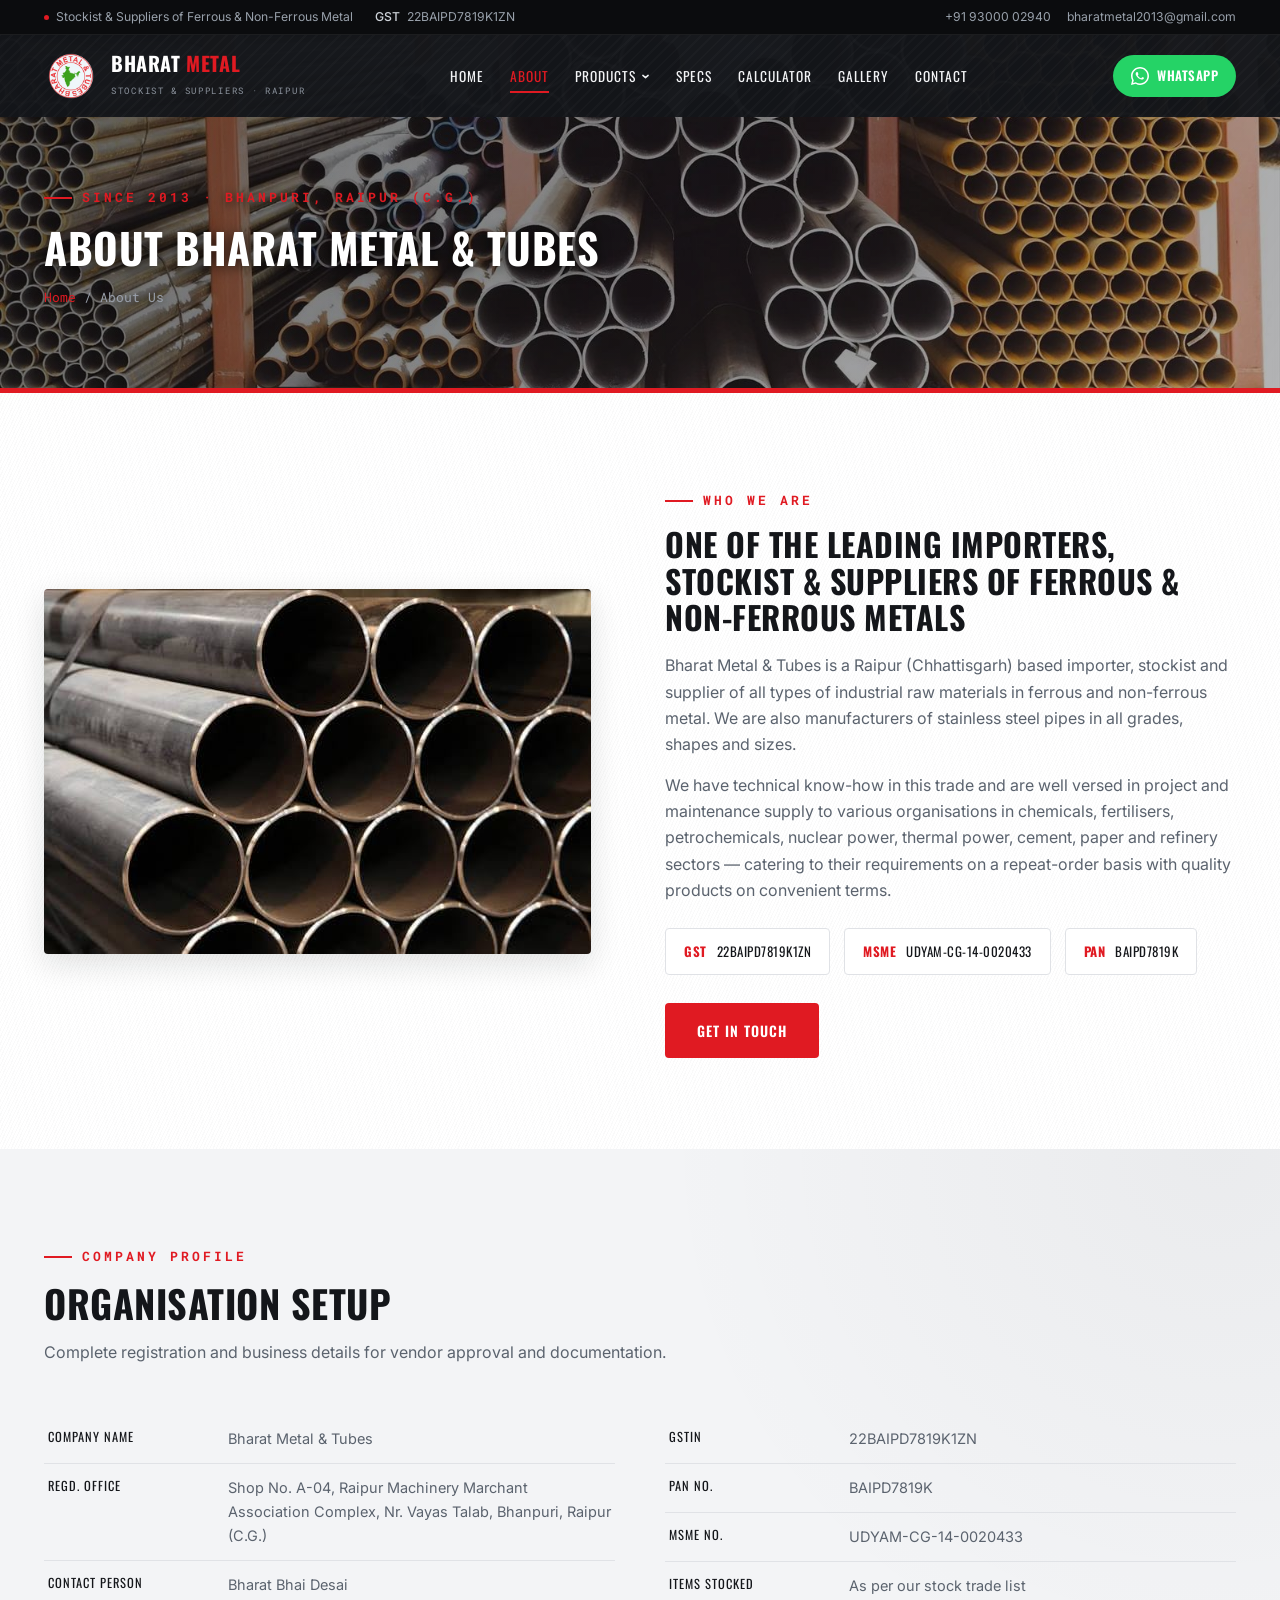
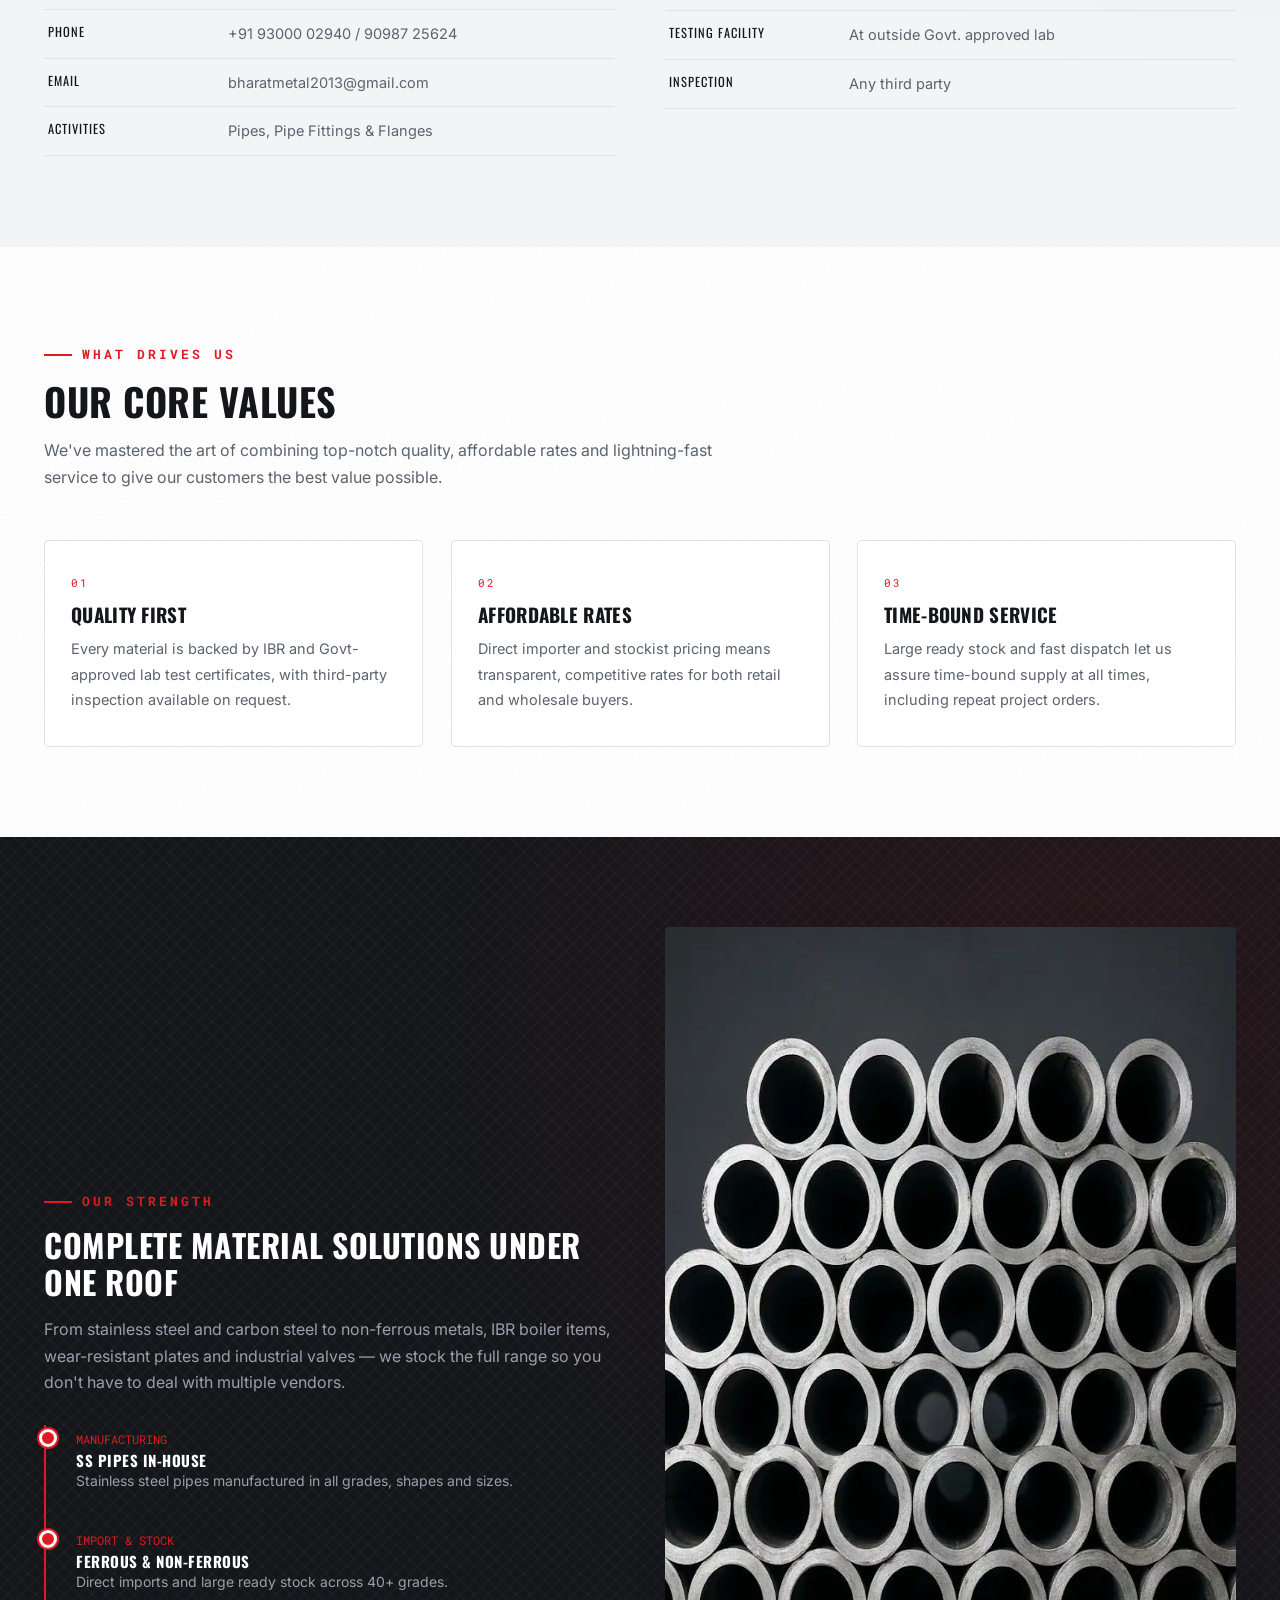
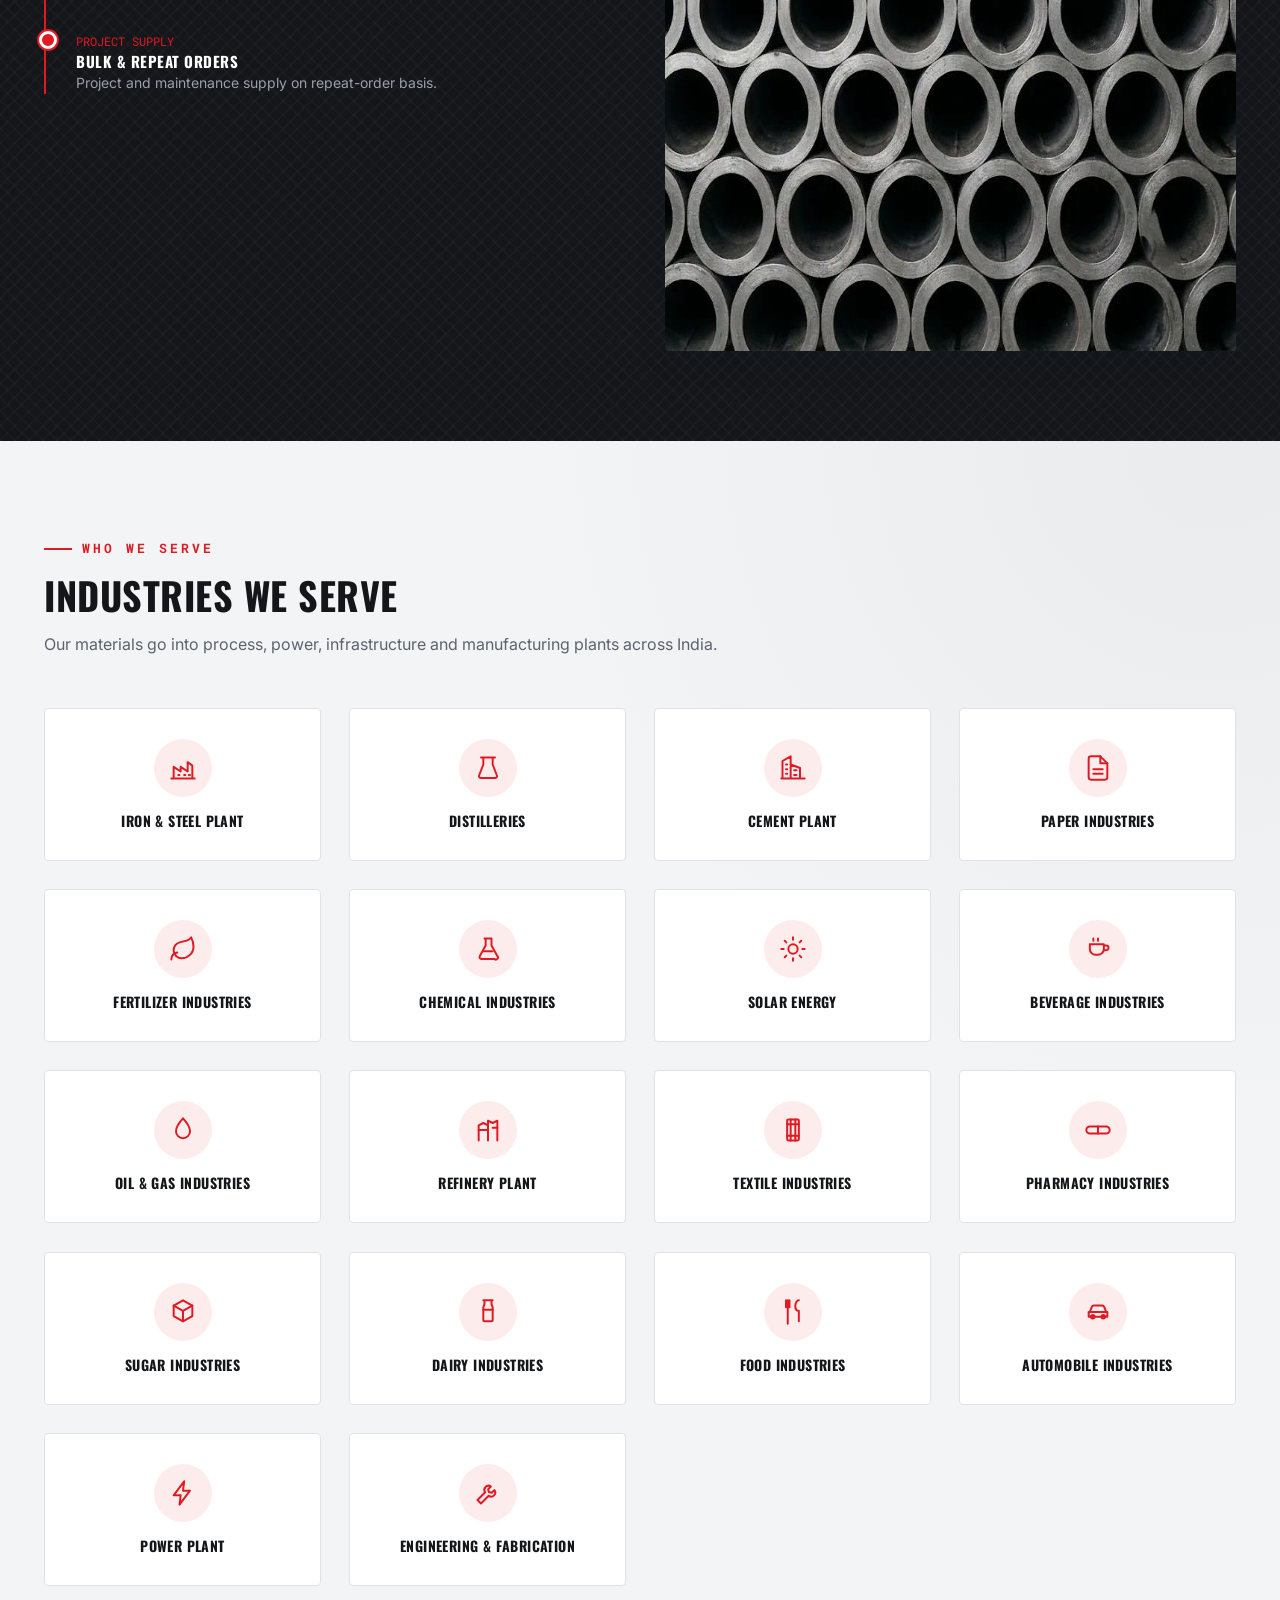
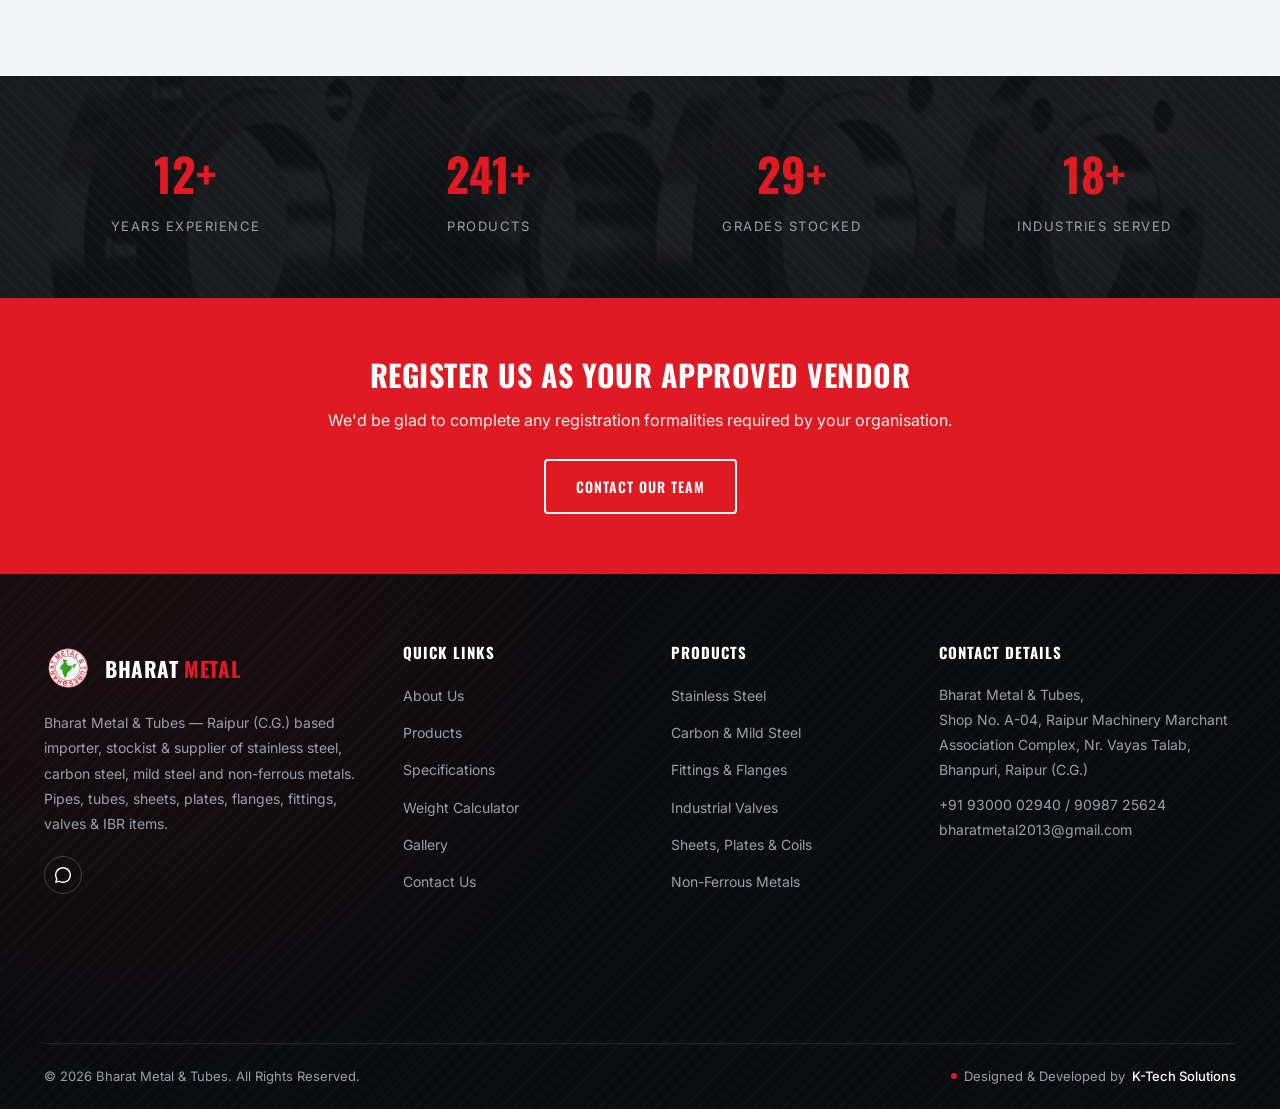
==== commit e3f22676: "Give the navbar WhatsApp link an accessible name .wa-text is display:none below 900px, so on the vie" ====
--- a/about.html
+++ b/about.html
@@ -114,8 +114,8 @@
         </div>
       </div>
       <div class="nav-cta">
-        <a href="https://wa.me/919300002940" class="whatsapp-btn" target="_blank" rel="noopener">
-          <span class="wa-icon"><svg viewBox="0 0 32 32" fill="currentColor" xmlns="http://www.w3.org/2000/svg"><path d="M16 0C7.16 0 0 7.16 0 16c0 2.82.74 5.46 2.03 7.76L0 32l8.46-2.2A15.9 15.9 0 0 0 16 32c8.84 0 16-7.16 16-16S24.84 0 16 0zm0 29.2c-2.46 0-4.78-.65-6.8-1.78l-.49-.28-5.04 1.3 1.34-4.9-.32-.5A13.18 13.18 0 0 1 2.8 16C2.8 8.71 8.71 2.8 16 2.8S29.2 8.71 29.2 16 23.29 29.2 16 29.2zm7.27-9.85c-.4-.2-2.36-1.16-2.72-1.3-.36-.13-.63-.2-.9.2-.27.4-1.03 1.3-1.27 1.56-.23.27-.46.3-.86.1-2.32-1.16-3.84-2.07-5.37-4.7-.4-.7.4-.65 1.15-2.16.13-.27.06-.5-.07-.7-.13-.2-.83-2-1.13-2.73-.3-.73-.6-.63-.83-.64-.21-.01-.46-.01-.7-.01-.24 0-.63.1-.96.46-.33.36-1.26 1.23-1.26 3 0 1.76 1.29 3.47 1.46 3.71.18.24 2.51 3.83 6.08 5.22 3.57 1.4 3.57.93 4.21.87.64-.06 2.36-.96 2.69-1.9.33-.93.33-1.73.23-1.9-.1-.16-.36-.26-.76-.46z"/></svg></span><span class="wa-text">WhatsApp</span>
+        <a href="https://wa.me/919300002940" class="whatsapp-btn" target="_blank" rel="noopener" aria-label="Chat with us on WhatsApp">
+          <span class="wa-icon"><svg viewBox="0 0 32 32" fill="currentColor" xmlns="http://www.w3.org/2000/svg" aria-hidden="true" focusable="false"><path d="M16 0C7.16 0 0 7.16 0 16c0 2.82.74 5.46 2.03 7.76L0 32l8.46-2.2A15.9 15.9 0 0 0 16 32c8.84 0 16-7.16 16-16S24.84 0 16 0zm0 29.2c-2.46 0-4.78-.65-6.8-1.78l-.49-.28-5.04 1.3 1.34-4.9-.32-.5A13.18 13.18 0 0 1 2.8 16C2.8 8.71 8.71 2.8 16 2.8S29.2 8.71 29.2 16 23.29 29.2 16 29.2zm7.27-9.85c-.4-.2-2.36-1.16-2.72-1.3-.36-.13-.63-.2-.9.2-.27.4-1.03 1.3-1.27 1.56-.23.27-.46.3-.86.1-2.32-1.16-3.84-2.07-5.37-4.7-.4-.7.4-.65 1.15-2.16.13-.27.06-.5-.07-.7-.13-.2-.83-2-1.13-2.73-.3-.73-.6-.63-.83-.64-.21-.01-.46-.01-.7-.01-.24 0-.63.1-.96.46-.33.36-1.26 1.23-1.26 3 0 1.76 1.29 3.47 1.46 3.71.18.24 2.51 3.83 6.08 5.22 3.57 1.4 3.57.93 4.21.87.64-.06 2.36-.96 2.69-1.9.33-.93.33-1.73.23-1.9-.1-.16-.36-.26-.76-.46z"/></svg></span><span class="wa-text">WhatsApp</span>
         </a>
         <button class="menu-toggle" aria-label="Open menu" aria-expanded="false"><span></span><span></span><span></span></button>
       </div>
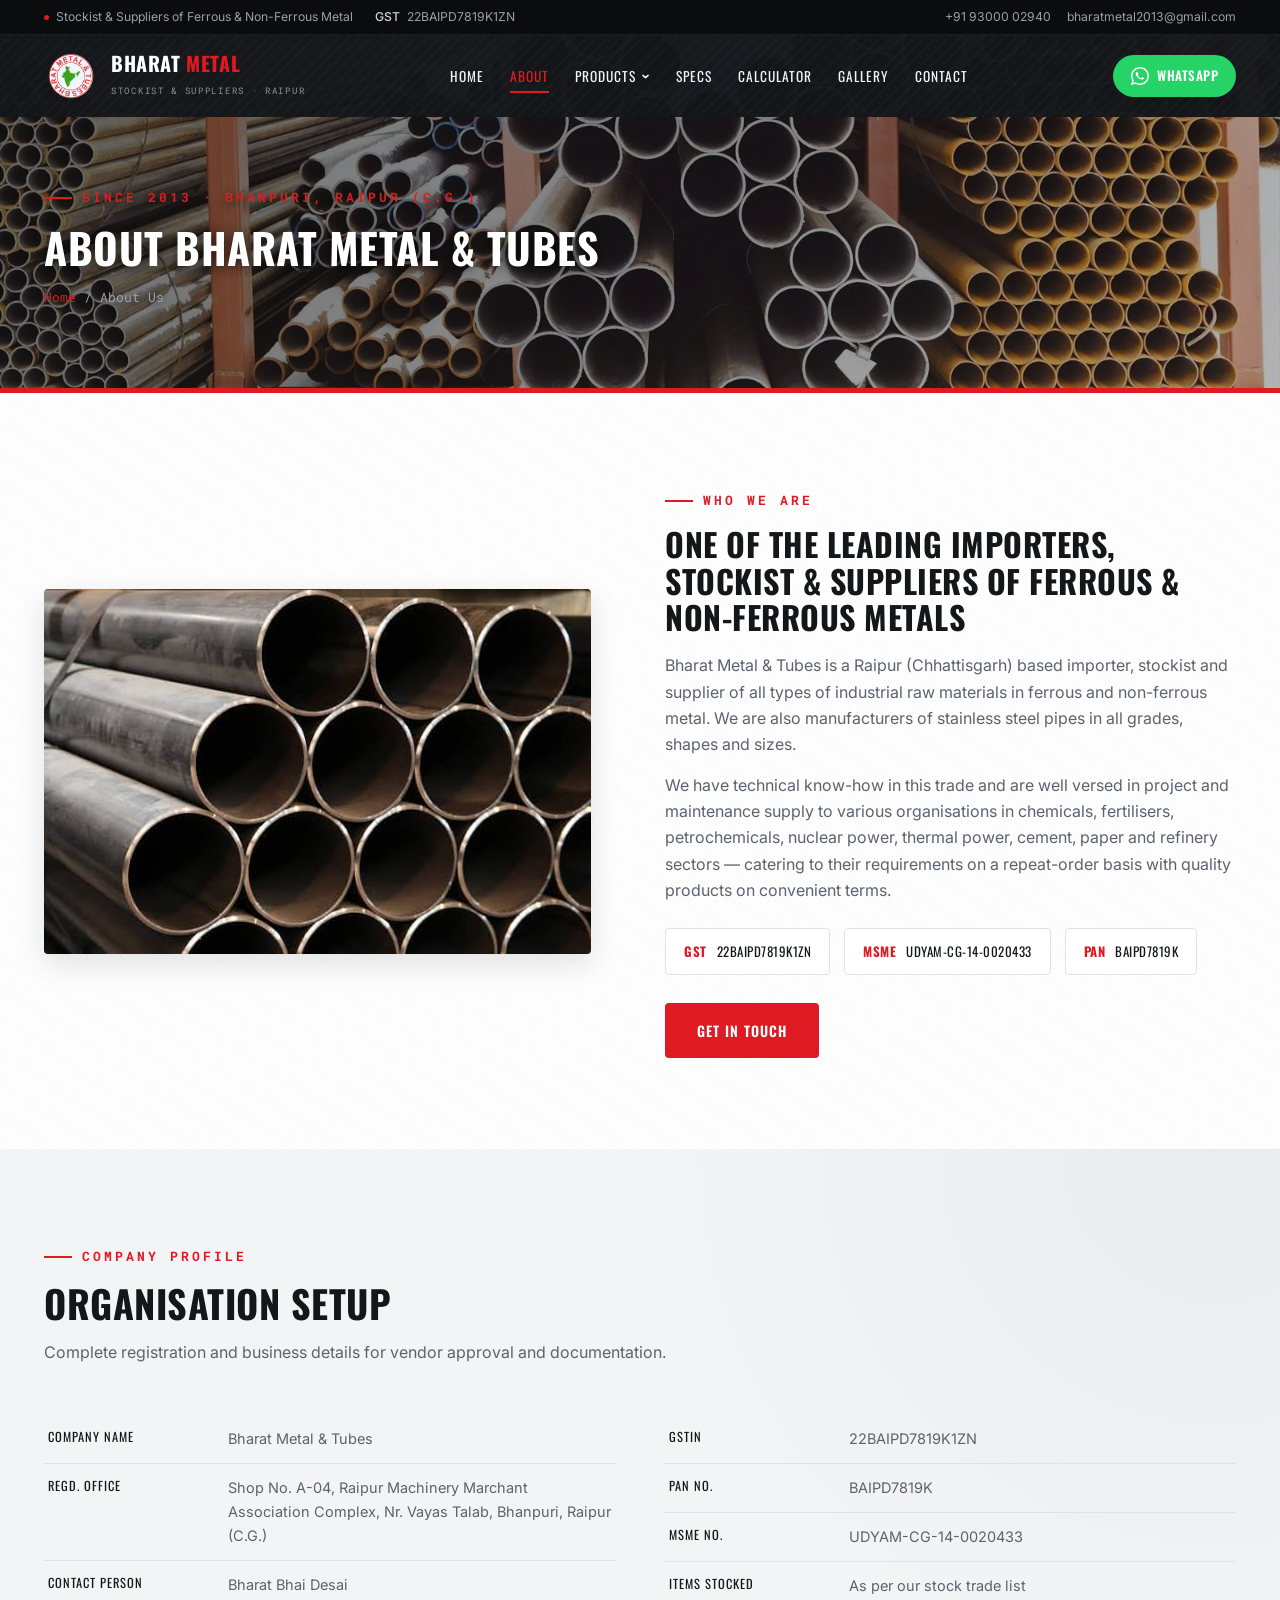
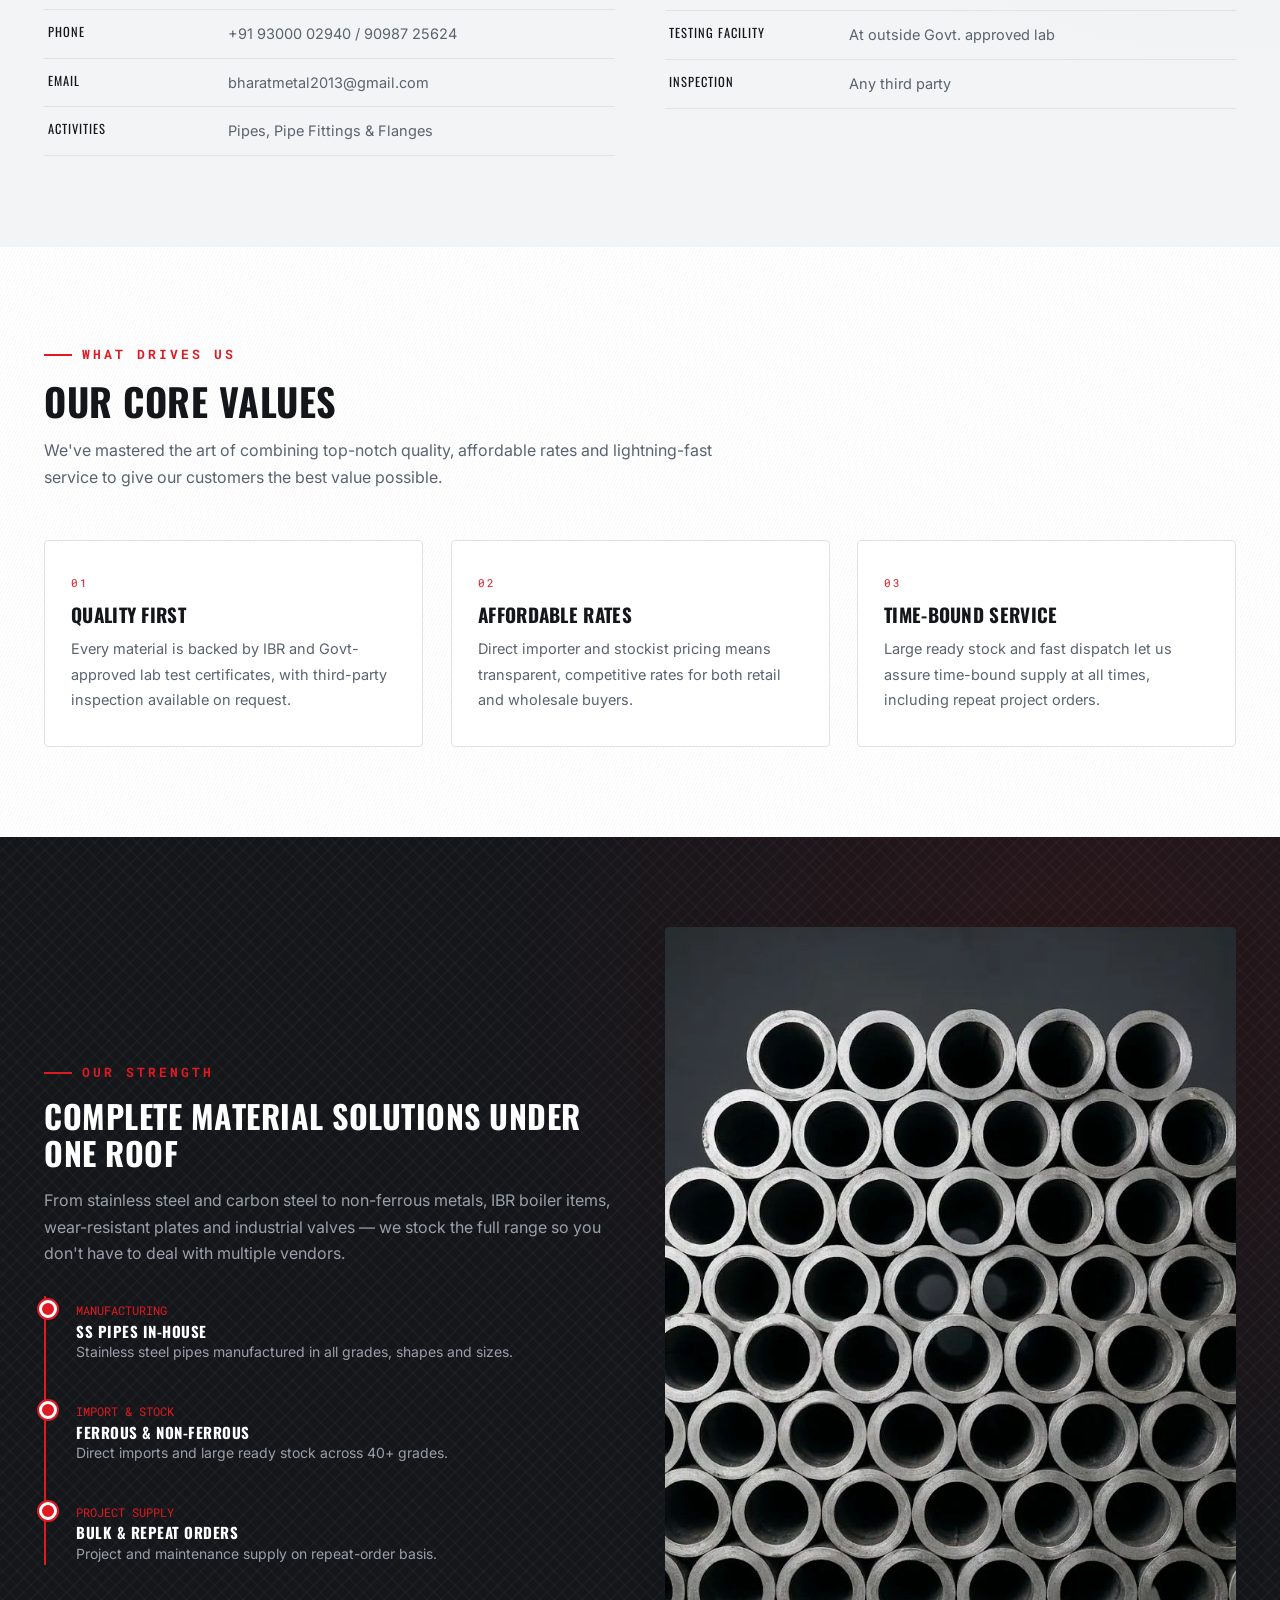
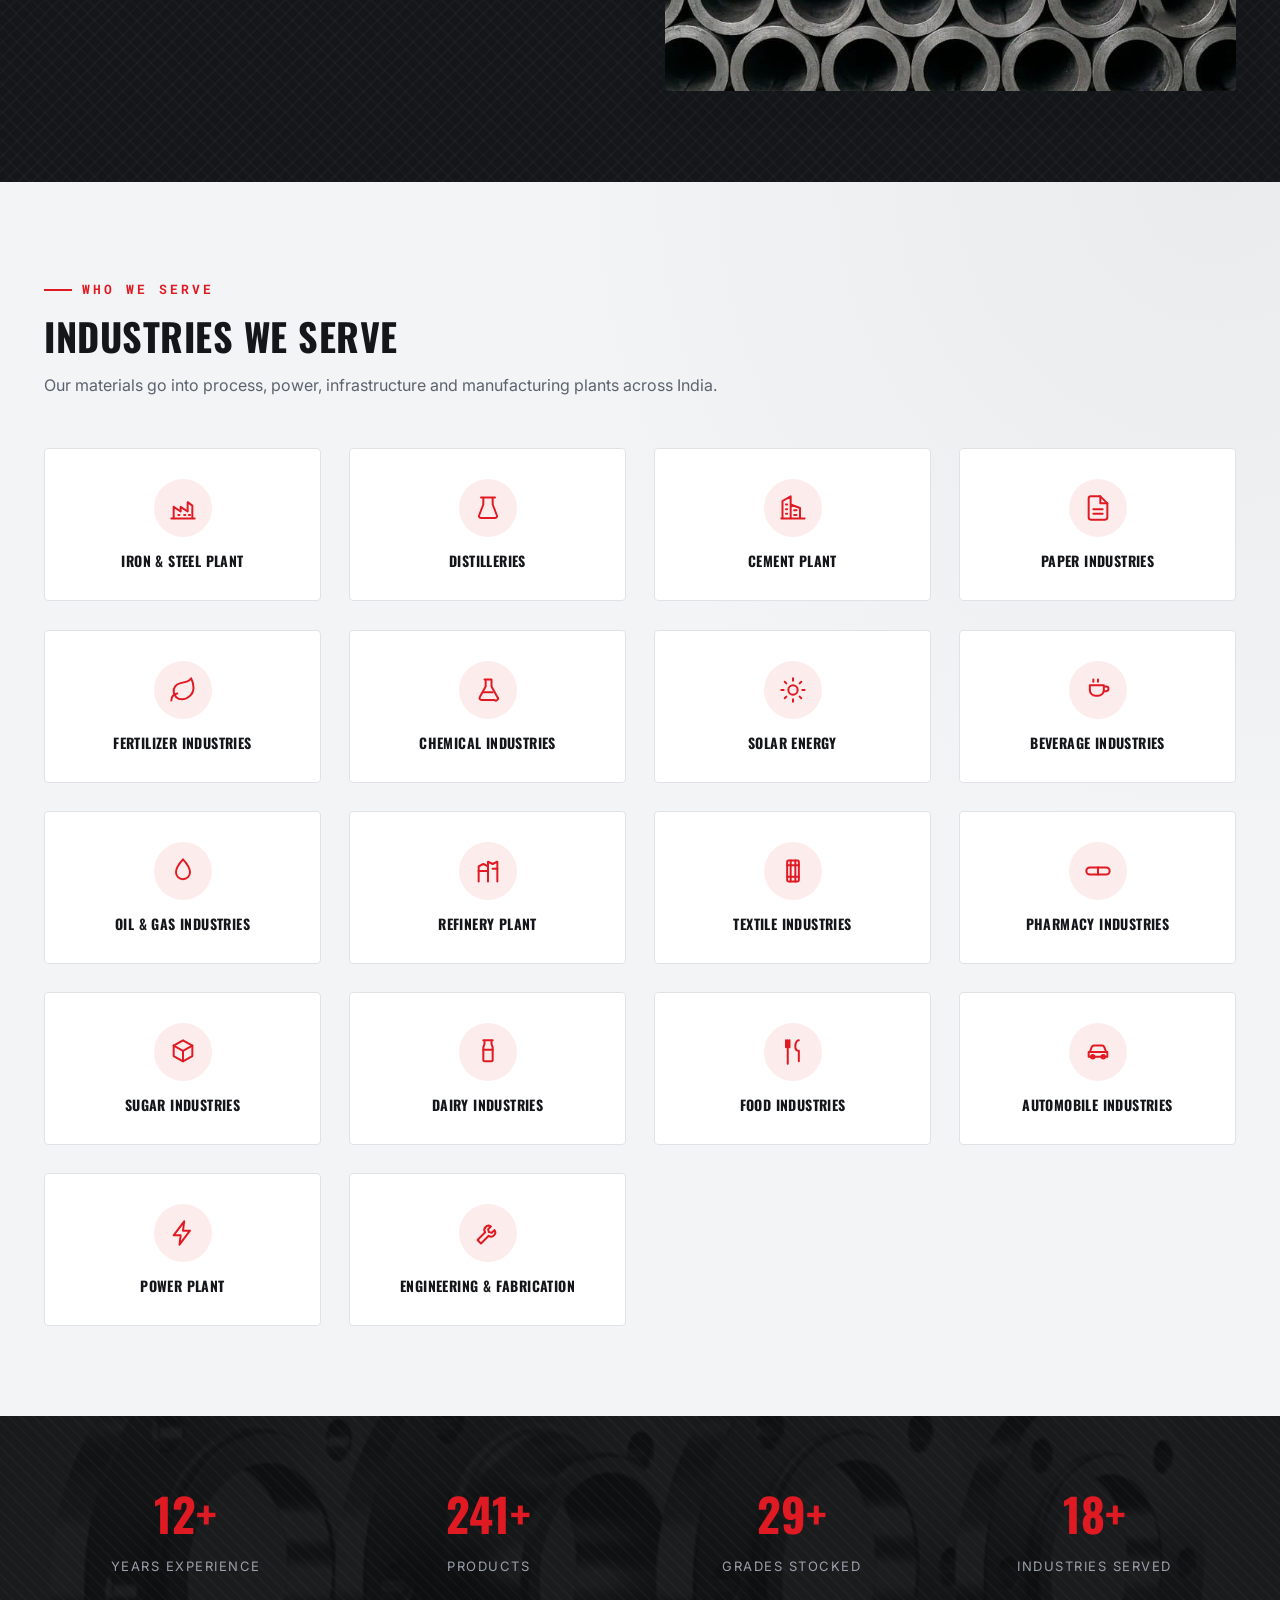
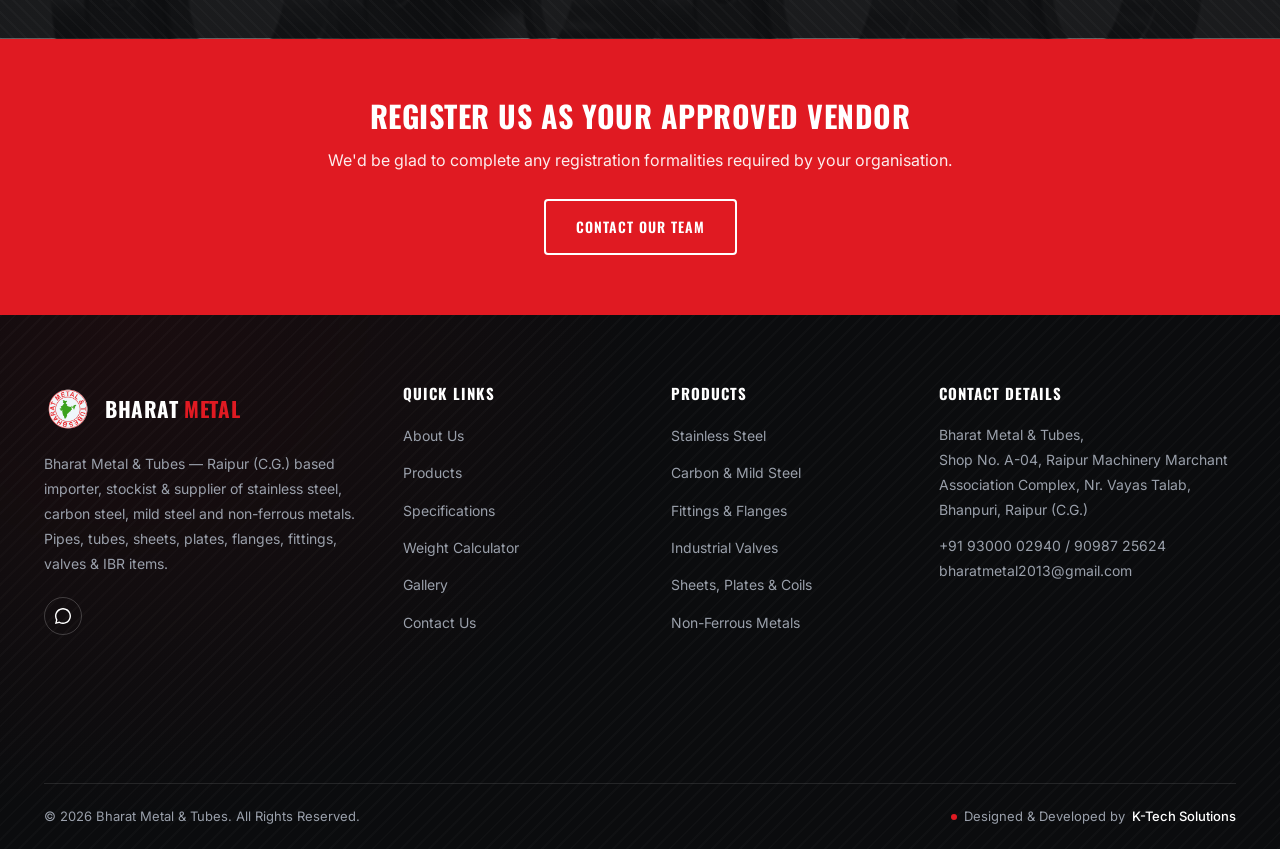
==== commit b3317acb: "Stop images stretching once they carry intrinsic dimensions Adding width/height attributes to every " ====
--- a/about.html
+++ b/about.html
@@ -31,7 +31,7 @@
 <link rel="icon" href="/favicon.ico" sizes="any">
 <link rel="icon" type="image/png" sizes="192x192" href="images/favicon-192.png">
 <link rel="apple-touch-icon" href="images/apple-touch-icon.png">
-<link rel="stylesheet" href="css/style.css?v=31">
+<link rel="stylesheet" href="css/style.css?v=32">
 </head>
 <body>
   <div class="preloader" id="preloader">
--- a/css/style.css
+++ b/css/style.css
@@ -33,7 +33,13 @@
   line-height:1.65;
   overflow-x:hidden;
 }
-img{max-width:100%;display:block;}
+/* height:auto is required, not optional: every <img> carries intrinsic
+   width/height attributes so the browser can reserve space before the file
+   arrives. Without this, max-width:100% shrinks the width on small screens
+   while the height attribute stays fixed, and the picture stretches.
+   Components that deliberately set their own height (.card-img, .gallery-grid,
+   .mini-gallery) still override it further down. */
+img{max-width:100%;height:auto;display:block;}
 a{text-decoration:none;color:inherit;}
 ul{list-style:none;}
 .container{max-width:var(--container);margin:0 auto;padding:0 24px;}
